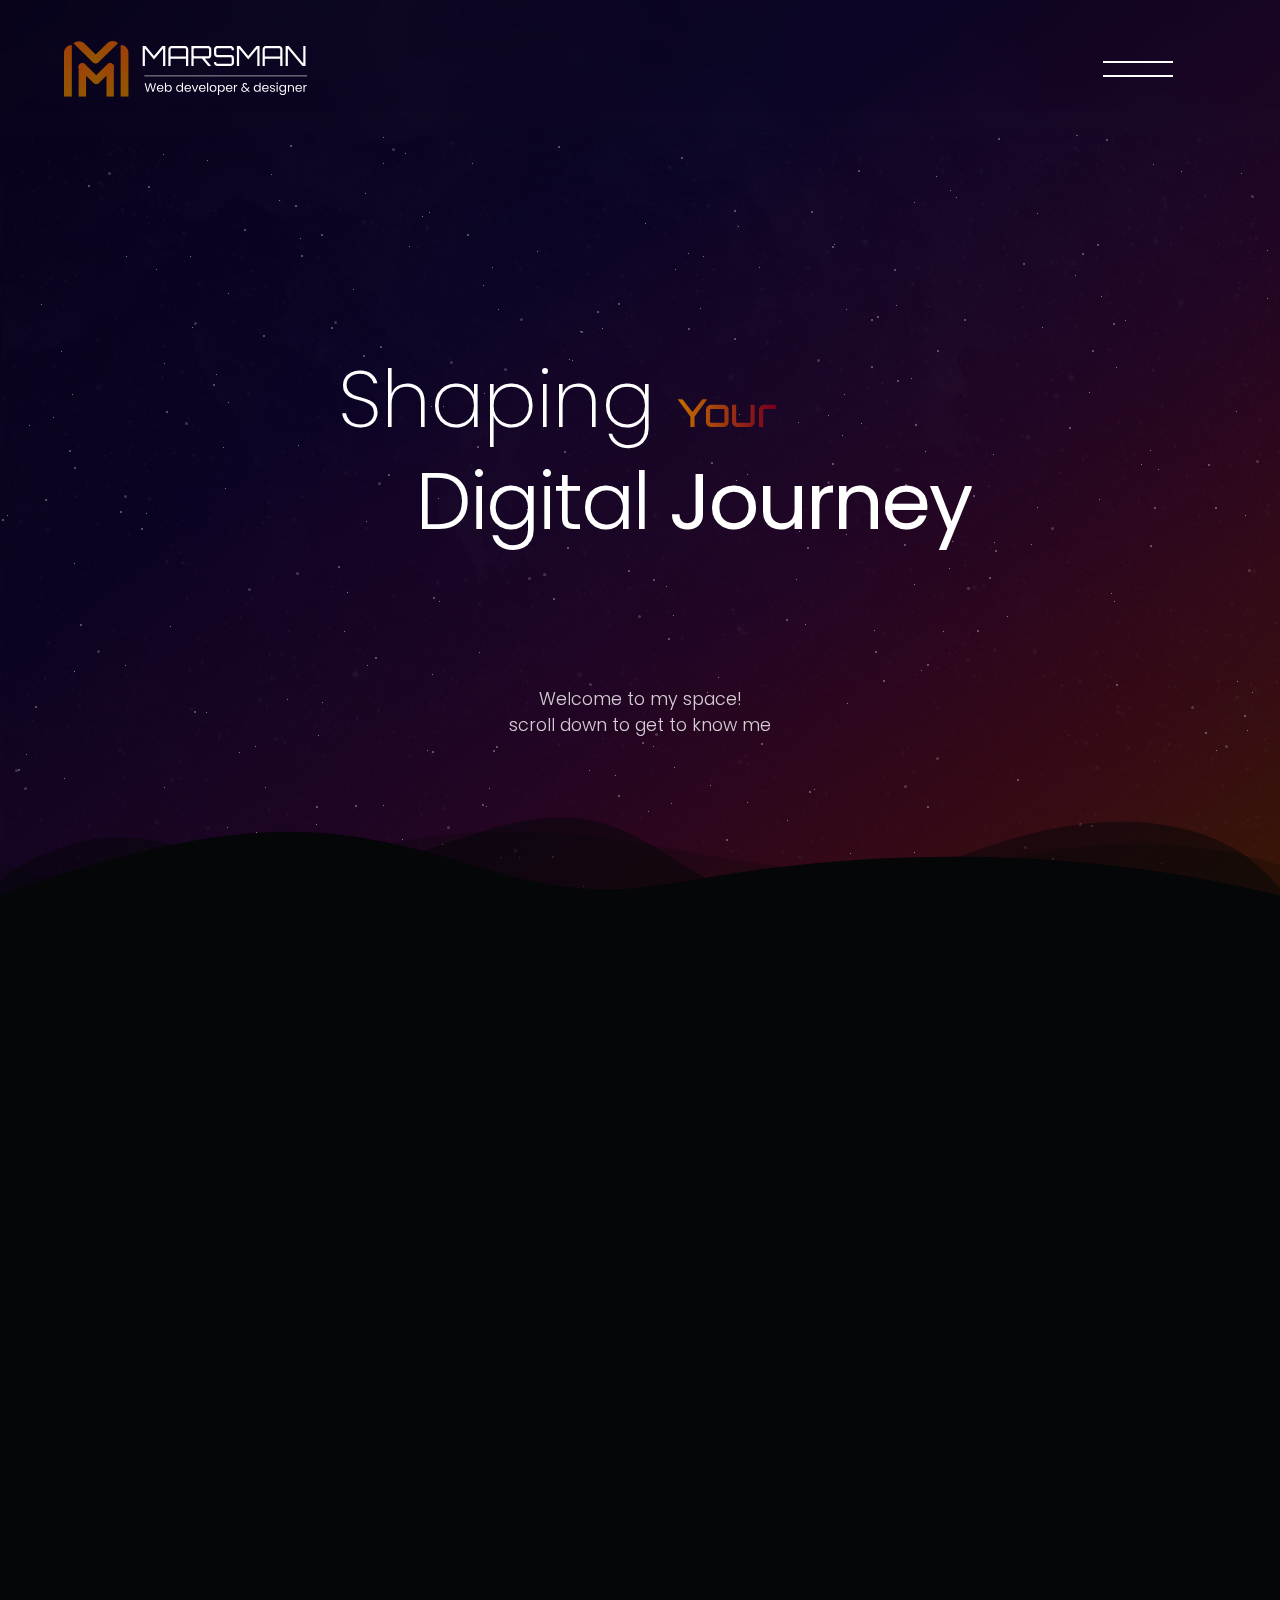
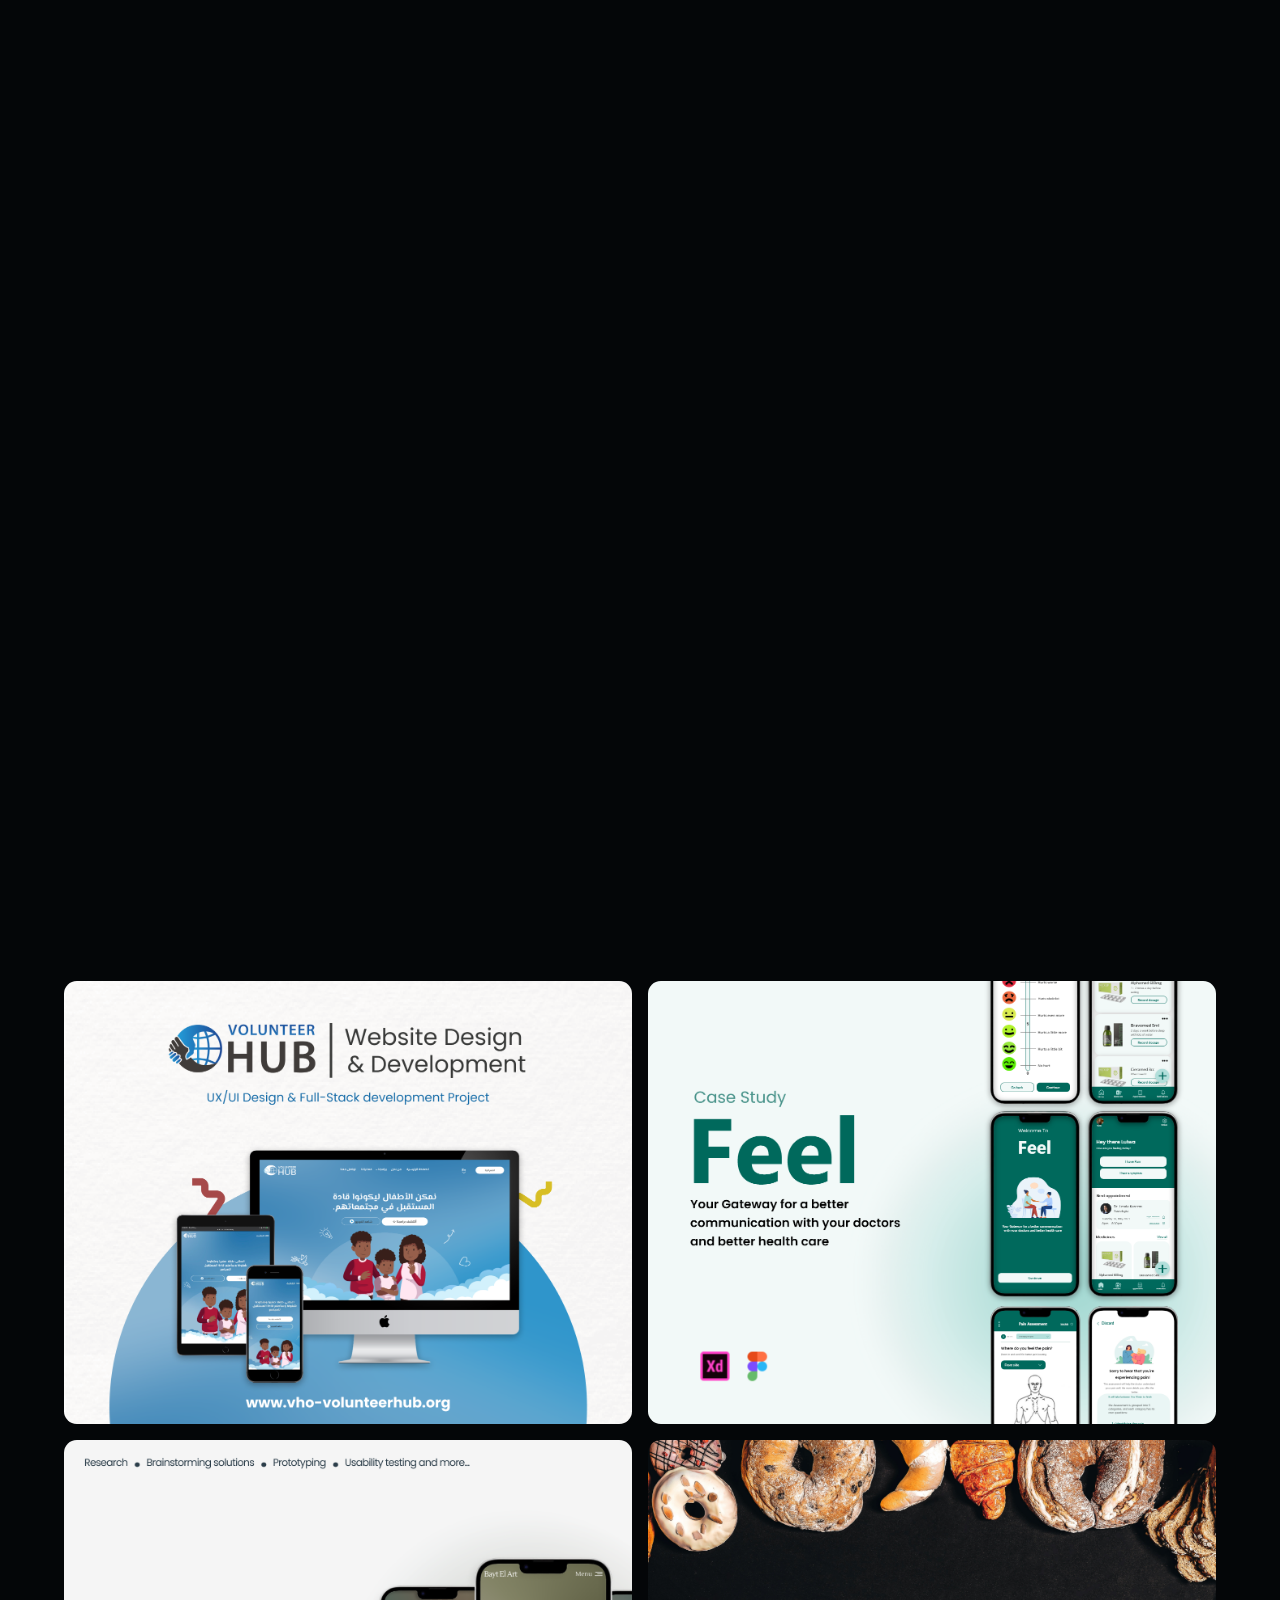
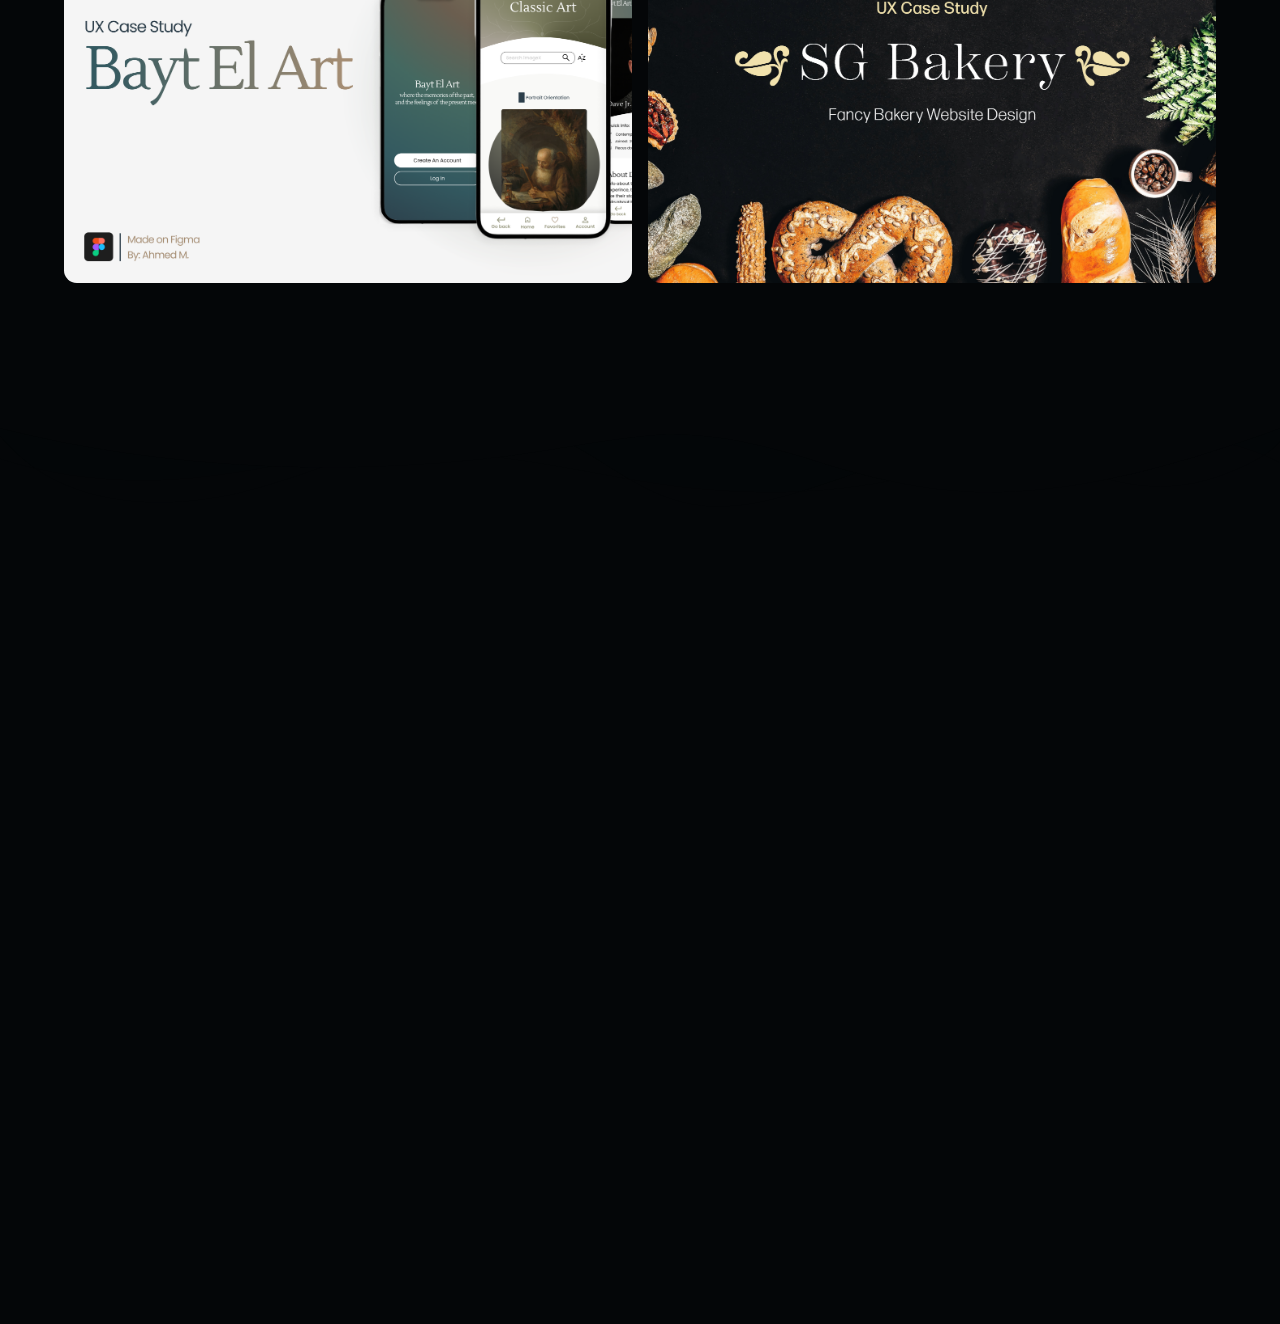
==== about.html @ f6a86998 "changing templates locations" ====
<!DOCTYPE html>
<html lang="en">

<head>
    <meta charset="UTF-8">
    <meta http-equiv="X-UA-Compatible" content="IE=edge">
    <meta name="viewport" content="width=device-width, initial-scale=1.0">
    <title>MARSMAN</title>
    <link rel="stylesheet" href="/statics/mutual.css">
    <link rel="stylesheet" href="/statics/about.css">
    <link rel="preconnect" href="https://fonts.googleapis.com">
    <link rel="preconnect" href="https://fonts.gstatic.com" crossorigin>
    <link
        href="https://fonts.googleapis.com/css2?family=Orbitron:wght@400;500;600;700;800&family=Poppins:wght@100;200;300;400;500;600;700&display=swap"
        rel="stylesheet">
    <link rel="preconnect" href="https://fonts.gstatic.com" crossorigin>
    <link href="https://fonts.googleapis.com/css2?family=Roboto:ital,wght@1,300;1,400&display=swap" rel="stylesheet">
    <link rel="apple-touch-icon" sizes="180x180" href="/statics/favcon/apple-touch-icon.png">
    <link rel="icon" type="image/png" sizes="192x192" href="/statics/favcon/android-chrome-192x192.png">
    <link rel="icon" type="image/png" sizes="512x512" href="/statics/favcon/android-chrome-512x512.png">
    <link rel="icon" type="image/png" sizes="32x32" href="/statics/favcon/favicon-32x32.png">
    <link rel="icon" type="image/png" sizes="16x16" href="/statics/favcon/favicon-16x16.png">
    <link rel="manifest" href="/statics/favcon/site.webmanifest">
</head>

<body>
    <header id="header" class="fader">
        <div id="nav-container" class="flex" style="flex-direction: row;">
            <a href="/" class="logo noSelect" aria-label="my logo with a redirection link to home page">
                <svg width="100%" height="100%" viewBox="0 0 2112 510" fill="none" xmlns="http://www.w3.org/2000/svg">
                    <g clip-path="url(#clip0_932_1490)">
                    <path d="M698 329.011H2112" stroke="white" stroke-width="5"/>
                    <path d="M683.44 243V70.2H710.08L781.84 155.64L853.6 70.2H880.24V243H860.8V92.28L781.84 186.12L702.88 92.28V243H683.44ZM906.576 243V99C906.576 93.72 907.856 88.92 910.416 84.6C912.976 80.12 916.416 76.6 920.736 74.04C925.216 71.48 930.096 70.2 935.376 70.2H1050.58C1055.86 70.2 1060.66 71.48 1064.98 74.04C1069.46 76.6 1072.98 80.12 1075.54 84.6C1078.1 88.92 1079.38 93.72 1079.38 99V243H1059.94V179.88H926.016V243H906.576ZM926.016 160.44H1059.94V99C1059.94 96.44 1058.98 94.28 1057.06 92.52C1055.3 90.6 1053.14 89.64 1050.58 89.64H935.376C932.816 89.64 930.576 90.6 928.656 92.52C926.896 94.28 926.016 96.44 926.016 99V160.44ZM1252.64 243L1196.24 175.8H1221.68L1278.32 242.76V243H1252.64ZM1106.72 243V70.44H1250.72C1256 70.44 1260.8 71.8 1265.12 74.52C1269.6 77.08 1273.12 80.52 1275.68 84.84C1278.24 89.16 1279.52 93.96 1279.52 99.24V149.88C1279.52 155.16 1278.24 159.96 1275.68 164.28C1273.12 168.6 1269.6 172.12 1265.12 174.84C1260.8 177.4 1256 178.68 1250.72 178.68H1126.16V243H1106.72ZM1135.52 159H1250.72C1253.28 159 1255.44 158.12 1257.2 156.36C1259.12 154.6 1260.08 152.44 1260.08 149.88V99.24C1260.08 96.68 1259.12 94.52 1257.2 92.76C1255.44 90.84 1253.28 89.88 1250.72 89.88H1135.52C1132.96 89.88 1130.72 90.84 1128.8 92.76C1127.04 94.52 1126.16 96.68 1126.16 99.24V149.88C1126.16 152.44 1127.04 154.6 1128.8 156.36C1130.72 158.12 1132.96 159 1135.52 159ZM1332.37 243C1327.09 243 1322.21 241.72 1317.73 239.16C1313.41 236.6 1309.97 233.16 1307.41 228.84C1304.85 224.36 1303.57 219.48 1303.57 214.2V207.48H1323.01V214.2C1323.01 216.76 1323.89 219 1325.65 220.92C1327.57 222.68 1329.81 223.56 1332.37 223.56H1447.57C1450.13 223.56 1452.29 222.68 1454.05 220.92C1455.97 219 1456.93 216.76 1456.93 214.2V175.56C1456.93 173 1455.97 170.84 1454.05 169.08C1452.29 167.32 1450.13 166.44 1447.57 166.44H1332.37C1327.09 166.44 1322.21 165.16 1317.73 162.6C1313.41 159.88 1309.97 156.36 1307.41 152.04C1304.85 147.72 1303.57 142.92 1303.57 137.64V99C1303.57 93.72 1304.85 88.92 1307.41 84.6C1309.97 80.12 1313.41 76.6 1317.73 74.04C1322.21 71.48 1327.09 70.2 1332.37 70.2H1447.57C1452.85 70.2 1457.65 71.48 1461.97 74.04C1466.45 76.6 1469.97 80.12 1472.53 84.6C1475.09 88.92 1476.37 93.72 1476.37 99V105.72H1456.93V99C1456.93 96.44 1455.97 94.28 1454.05 92.52C1452.29 90.6 1450.13 89.64 1447.57 89.64H1332.37C1329.81 89.64 1327.57 90.6 1325.65 92.52C1323.89 94.28 1323.01 96.44 1323.01 99V137.64C1323.01 140.2 1323.89 142.36 1325.65 144.12C1327.57 145.88 1329.81 146.76 1332.37 146.76H1447.57C1452.85 146.76 1457.65 148.12 1461.97 150.84C1466.45 153.4 1469.97 156.84 1472.53 161.16C1475.09 165.48 1476.37 170.28 1476.37 175.56V214.2C1476.37 219.48 1475.09 224.36 1472.53 228.84C1469.97 233.16 1466.45 236.6 1461.97 239.16C1457.65 241.72 1452.85 243 1447.57 243H1332.37ZM1502.11 243V70.2H1528.75L1600.51 155.64L1672.27 70.2H1698.91V243H1679.47V92.28L1600.51 186.12L1521.55 92.28V243H1502.11ZM1725.25 243V99C1725.25 93.72 1726.53 88.92 1729.09 84.6C1731.65 80.12 1735.09 76.6 1739.41 74.04C1743.89 71.48 1748.77 70.2 1754.05 70.2H1869.25C1874.53 70.2 1879.33 71.48 1883.65 74.04C1888.13 76.6 1891.65 80.12 1894.21 84.6C1896.77 88.92 1898.05 93.72 1898.05 99V243H1878.61V179.88H1744.69V243H1725.25ZM1744.69 160.44H1878.61V99C1878.61 96.44 1877.65 94.28 1875.73 92.52C1873.97 90.6 1871.81 89.64 1869.25 89.64H1754.05C1751.49 89.64 1749.25 90.6 1747.33 92.52C1745.57 94.28 1744.69 96.44 1744.69 99V160.44ZM1925.39 243V70.2H1952.03L2078.75 220.92V70.2H2098.19V243H2071.55L1944.83 92.28V243H1925.39Z" fill="white"/>
                    <path d="M82.1289 46.5962V46.5962C108.12 21.2141 150.261 21.2141 176.252 46.5962L298.905 166.373C311.9 179.064 311.9 199.64 298.905 212.331V212.331C285.909 225.022 264.839 225.022 251.843 212.331L82.1289 46.5962Z" fill="url(#paint0_linear_932_1490)"/>
                    <path d="M375.524 45.9583C401.516 20.5762 443.656 20.5762 469.648 45.9583V45.9583L302.248 209.433C289.252 222.124 268.182 222.124 255.187 209.433V209.433C242.191 196.742 242.191 176.166 255.187 163.475L375.524 45.9583Z" fill="url(#paint1_linear_932_1490)"/>
                    <path d="M127 251.5C127 233.551 141.551 219 159.5 219V219C177.449 219 192 233.551 192 251.5V510H127V251.5Z" fill="url(#paint2_linear_932_1490)"/>
                    <path d="M0 129C0 91.4446 30.4446 61 68 61V61V510H0V129Z" fill="url(#paint3_linear_932_1490)"/>
                    <path d="M492 61V61C529.555 61 560 91.4446 560 129V510H492V61Z" fill="url(#paint4_linear_932_1490)"/>
                    <rect width="65.7797" height="234.198" rx="32.8898" transform="matrix(0.715444 -0.69867 0.715444 0.69867 112.309 250.743)" fill="url(#paint5_linear_932_1490)"/>
                    <rect width="65.7797" height="228.077" rx="32.8898" transform="matrix(0.715444 0.69867 -0.715444 0.69867 400.707 204.785)" fill="url(#paint6_linear_932_1490)"/>
                    <path d="M369 251C369 233.327 383.327 219 401 219V219C418.673 219 433 233.327 433 251V510H369V251Z" fill="url(#paint7_linear_932_1490)"/>
                    <path d="M799.971 392.421L778.357 467H767.443L750.109 406.973L732.133 467L721.326 467.107L700.461 392.421H710.84L727.104 455.658L745.08 392.421H755.994L773.114 455.444L789.485 392.421H799.971ZM864.127 435.435C864.127 437.29 864.02 439.251 863.806 441.32H816.94C817.296 447.098 819.258 451.628 822.825 454.909C826.463 458.119 830.85 459.724 835.986 459.724C840.194 459.724 843.69 458.761 846.472 456.835C849.325 454.838 851.322 452.198 852.464 448.917H862.95C861.38 454.552 858.242 459.153 853.534 462.72C848.826 466.215 842.976 467.963 835.986 467.963C830.422 467.963 825.428 466.715 821.006 464.218C816.654 461.721 813.23 458.19 810.734 453.625C808.237 448.988 806.989 443.638 806.989 437.575C806.989 431.512 808.201 426.197 810.627 421.632C813.052 417.067 816.44 413.571 820.792 411.146C825.214 408.649 830.279 407.401 835.986 407.401C841.55 407.401 846.472 408.614 850.752 411.039C855.032 413.464 858.313 416.817 860.596 421.097C862.95 425.306 864.127 430.085 864.127 435.435ZM854.069 433.402C854.069 429.693 853.248 426.518 851.608 423.879C849.967 421.168 847.72 419.135 844.867 417.78C842.085 416.353 838.982 415.64 835.558 415.64C830.636 415.64 826.427 417.209 822.932 420.348C819.508 423.487 817.546 427.838 817.047 433.402H854.069ZM886.716 419.278C888.714 415.783 891.638 412.929 895.49 410.718C899.342 408.507 903.729 407.401 908.651 407.401C913.93 407.401 918.674 408.649 922.882 411.146C927.091 413.643 930.408 417.174 932.833 421.739C935.259 426.233 936.471 431.476 936.471 437.468C936.471 443.389 935.259 448.667 932.833 453.304C930.408 457.941 927.055 461.543 922.775 464.111C918.567 466.679 913.859 467.963 908.651 467.963C903.587 467.963 899.128 466.857 895.276 464.646C891.496 462.435 888.642 459.617 886.716 456.193V467H876.979V387.82H886.716V419.278ZM926.52 437.468C926.52 433.045 925.629 429.193 923.845 425.912C922.062 422.631 919.637 420.134 916.569 418.422C913.573 416.71 910.256 415.854 906.618 415.854C903.052 415.854 899.735 416.746 896.667 418.529C893.671 420.241 891.246 422.773 889.391 426.126C887.608 429.407 886.716 433.224 886.716 437.575C886.716 441.998 887.608 445.885 889.391 449.238C891.246 452.519 893.671 455.052 896.667 456.835C899.735 458.547 903.052 459.403 906.618 459.403C910.256 459.403 913.573 458.547 916.569 456.835C919.637 455.052 922.062 452.519 923.845 449.238C925.629 445.885 926.52 441.962 926.52 437.468ZM974.176 437.468C974.176 431.476 975.389 426.233 977.814 421.739C980.24 417.174 983.557 413.643 987.765 411.146C992.045 408.649 996.825 407.401 1002.1 407.401C1006.67 407.401 1010.91 408.471 1014.84 410.611C1018.76 412.68 1021.76 415.426 1023.82 418.85V387.82H1033.67V467H1023.82V455.979C1021.9 459.474 1019.04 462.363 1015.26 464.646C1011.48 466.857 1007.06 467.963 1002 467.963C996.789 467.963 992.045 466.679 987.765 464.111C983.557 461.543 980.24 457.941 977.814 453.304C975.389 448.667 974.176 443.389 974.176 437.468ZM1023.82 437.575C1023.82 433.152 1022.93 429.3 1021.15 426.019C1019.37 422.738 1016.94 420.241 1013.87 418.529C1010.88 416.746 1007.56 415.854 1003.92 415.854C1000.28 415.854 996.967 416.71 993.971 418.422C990.975 420.134 988.586 422.631 986.802 425.912C985.019 429.193 984.127 433.045 984.127 437.468C984.127 441.962 985.019 445.885 986.802 449.238C988.586 452.519 990.975 455.052 993.971 456.835C996.967 458.547 1000.28 459.403 1003.92 459.403C1007.56 459.403 1010.88 458.547 1013.87 456.835C1016.94 455.052 1019.37 452.519 1021.15 449.238C1022.93 445.885 1023.82 441.998 1023.82 437.575ZM1103.62 435.435C1103.62 437.29 1103.52 439.251 1103.3 441.32H1056.44C1056.79 447.098 1058.75 451.628 1062.32 454.909C1065.96 458.119 1070.35 459.724 1075.48 459.724C1079.69 459.724 1083.19 458.761 1085.97 456.835C1088.82 454.838 1090.82 452.198 1091.96 448.917H1102.45C1100.88 454.552 1097.74 459.153 1093.03 462.72C1088.32 466.215 1082.47 467.963 1075.48 467.963C1069.92 467.963 1064.92 466.715 1060.5 464.218C1056.15 461.721 1052.73 458.19 1050.23 453.625C1047.73 448.988 1046.48 443.638 1046.48 437.575C1046.48 431.512 1047.7 426.197 1050.12 421.632C1052.55 417.067 1055.94 413.571 1060.29 411.146C1064.71 408.649 1069.78 407.401 1075.48 407.401C1081.05 407.401 1085.97 408.614 1090.25 411.039C1094.53 413.464 1097.81 416.817 1100.09 421.097C1102.45 425.306 1103.62 430.085 1103.62 435.435ZM1093.56 433.402C1093.56 429.693 1092.74 426.518 1091.1 423.879C1089.46 421.168 1087.22 419.135 1084.36 417.78C1081.58 416.353 1078.48 415.64 1075.05 415.64C1070.13 415.64 1065.92 417.209 1062.43 420.348C1059 423.487 1057.04 427.838 1056.54 433.402H1093.56ZM1138.3 458.012L1156.49 408.364H1166.87L1143.87 467H1132.53L1109.52 408.364H1120.01L1138.3 458.012ZM1229.95 435.435C1229.95 437.29 1229.85 439.251 1229.63 441.32H1182.77C1183.12 447.098 1185.09 451.628 1188.65 454.909C1192.29 458.119 1196.68 459.724 1201.81 459.724C1206.02 459.724 1209.52 458.761 1212.3 456.835C1215.15 454.838 1217.15 452.198 1218.29 448.917H1228.78C1227.21 454.552 1224.07 459.153 1219.36 462.72C1214.65 466.215 1208.8 467.963 1201.81 467.963C1196.25 467.963 1191.26 466.715 1186.83 464.218C1182.48 461.721 1179.06 458.19 1176.56 453.625C1174.06 448.988 1172.82 443.638 1172.82 437.575C1172.82 431.512 1174.03 426.197 1176.45 421.632C1178.88 417.067 1182.27 413.571 1186.62 411.146C1191.04 408.649 1196.11 407.401 1201.81 407.401C1207.38 407.401 1212.3 408.614 1216.58 411.039C1220.86 413.464 1224.14 416.817 1226.42 421.097C1228.78 425.306 1229.95 430.085 1229.95 435.435ZM1219.9 433.402C1219.9 429.693 1219.08 426.518 1217.43 423.879C1215.79 421.168 1213.55 419.135 1210.69 417.78C1207.91 416.353 1204.81 415.64 1201.38 415.64C1196.46 415.64 1192.25 417.209 1188.76 420.348C1185.33 423.487 1183.37 427.838 1182.87 433.402H1219.9ZM1252.54 387.82V467H1242.81V387.82H1252.54ZM1294.71 467.963C1289.22 467.963 1284.23 466.715 1279.73 464.218C1275.31 461.721 1271.81 458.19 1269.25 453.625C1266.75 448.988 1265.5 443.638 1265.5 437.575C1265.5 431.583 1266.78 426.304 1269.35 421.739C1271.99 417.102 1275.56 413.571 1280.05 411.146C1284.55 408.649 1289.58 407.401 1295.14 407.401C1300.7 407.401 1305.73 408.649 1310.23 411.146C1314.72 413.571 1318.25 417.067 1320.82 421.632C1323.46 426.197 1324.78 431.512 1324.78 437.575C1324.78 443.638 1323.42 448.988 1320.71 453.625C1318.07 458.19 1314.47 461.721 1309.91 464.218C1305.34 466.715 1300.28 467.963 1294.71 467.963ZM1294.71 459.403C1298.21 459.403 1301.49 458.583 1304.56 456.942C1307.62 455.301 1310.08 452.84 1311.94 449.559C1313.86 446.278 1314.83 442.283 1314.83 437.575C1314.83 432.867 1313.9 428.872 1312.05 425.591C1310.19 422.31 1307.77 419.884 1304.77 418.315C1301.77 416.674 1298.53 415.854 1295.03 415.854C1291.47 415.854 1288.18 416.674 1285.19 418.315C1282.26 419.884 1279.91 422.31 1278.13 425.591C1276.34 428.872 1275.45 432.867 1275.45 437.575C1275.45 442.354 1276.31 446.385 1278.02 449.666C1279.8 452.947 1282.16 455.408 1285.08 457.049C1288.01 458.618 1291.22 459.403 1294.71 459.403ZM1347.32 419.171C1349.24 415.818 1352.1 413.036 1355.88 410.825C1359.73 408.542 1364.19 407.401 1369.25 407.401C1374.46 407.401 1379.17 408.649 1383.38 411.146C1387.66 413.643 1391.01 417.174 1393.43 421.739C1395.86 426.233 1397.07 431.476 1397.07 437.468C1397.07 443.389 1395.86 448.667 1393.43 453.304C1391.01 457.941 1387.66 461.543 1383.38 464.111C1379.17 466.679 1374.46 467.963 1369.25 467.963C1364.26 467.963 1359.84 466.857 1355.98 464.646C1352.2 462.363 1349.32 459.546 1347.32 456.193V494.82H1337.58V408.364H1347.32V419.171ZM1387.12 437.468C1387.12 433.045 1386.23 429.193 1384.45 425.912C1382.66 422.631 1380.24 420.134 1377.17 418.422C1374.17 416.71 1370.86 415.854 1367.22 415.854C1363.65 415.854 1360.34 416.746 1357.27 418.529C1354.27 420.241 1351.85 422.773 1349.99 426.126C1348.21 429.407 1347.32 433.224 1347.32 437.575C1347.32 441.998 1348.21 445.885 1349.99 449.238C1351.85 452.519 1354.27 455.052 1357.27 456.835C1360.34 458.547 1363.65 459.403 1367.22 459.403C1370.86 459.403 1374.17 458.547 1377.17 456.835C1380.24 455.052 1382.66 452.519 1384.45 449.238C1386.23 445.885 1387.12 441.962 1387.12 437.468ZM1463.39 435.435C1463.39 437.29 1463.28 439.251 1463.07 441.32H1416.2C1416.56 447.098 1418.52 451.628 1422.09 454.909C1425.73 458.119 1430.11 459.724 1435.25 459.724C1439.46 459.724 1442.95 458.761 1445.73 456.835C1448.59 454.838 1450.59 452.198 1451.73 448.917H1462.21C1460.64 454.552 1457.5 459.153 1452.8 462.72C1448.09 466.215 1442.24 467.963 1435.25 467.963C1429.68 467.963 1424.69 466.715 1420.27 464.218C1415.92 461.721 1412.49 458.19 1410 453.625C1407.5 448.988 1406.25 443.638 1406.25 437.575C1406.25 431.512 1407.46 426.197 1409.89 421.632C1412.31 417.067 1415.7 413.571 1420.05 411.146C1424.48 408.649 1429.54 407.401 1435.25 407.401C1440.81 407.401 1445.73 408.614 1450.01 411.039C1454.29 413.464 1457.58 416.817 1459.86 421.097C1462.21 425.306 1463.39 430.085 1463.39 435.435ZM1453.33 433.402C1453.33 429.693 1452.51 426.518 1450.87 423.879C1449.23 421.168 1446.98 419.135 1444.13 417.78C1441.35 416.353 1438.24 415.64 1434.82 415.64C1429.9 415.64 1425.69 417.209 1422.19 420.348C1418.77 423.487 1416.81 427.838 1416.31 433.402H1453.33ZM1485.98 417.887C1487.69 414.534 1490.12 411.931 1493.25 410.076C1496.46 408.221 1500.35 407.294 1504.92 407.294V417.352H1502.35C1491.44 417.352 1485.98 423.273 1485.98 435.114V467H1476.24V408.364H1485.98V417.887ZM1601.93 467L1592.19 457.156C1588.55 460.937 1584.67 463.754 1580.53 465.609C1576.39 467.392 1571.72 468.284 1566.51 468.284C1561.38 468.284 1556.81 467.357 1552.82 465.502C1548.89 463.647 1545.83 461.008 1543.61 457.584C1541.47 454.16 1540.4 450.165 1540.4 445.6C1540.4 440.393 1541.87 435.827 1544.79 431.904C1547.79 427.909 1552.17 424.771 1557.95 422.488C1555.67 419.777 1554.03 417.281 1553.03 414.998C1552.03 412.715 1551.53 410.219 1551.53 407.508C1551.53 404.369 1552.32 401.552 1553.89 399.055C1555.53 396.487 1557.85 394.49 1560.84 393.063C1563.84 391.636 1567.3 390.923 1571.22 390.923C1575.07 390.923 1578.42 391.672 1581.28 393.17C1584.13 394.668 1586.27 396.772 1587.7 399.483C1589.12 402.122 1589.77 405.083 1589.62 408.364H1579.89C1579.96 405.439 1579.14 403.157 1577.43 401.516C1575.71 399.804 1573.5 398.948 1570.79 398.948C1567.94 398.948 1565.62 399.768 1563.84 401.409C1562.13 402.978 1561.27 405.011 1561.27 407.508C1561.27 409.648 1561.84 411.717 1562.98 413.714C1564.19 415.711 1566.19 418.172 1568.97 421.097L1591.23 443.46L1593.16 440.464L1600.43 428.266H1610.92L1602.14 443.46C1600.93 445.6 1599.5 447.847 1597.86 450.201L1614.66 467H1601.93ZM1566.51 459.938C1570.36 459.938 1573.82 459.189 1576.89 457.691C1580.03 456.193 1582.99 453.875 1585.77 450.736L1563.84 428.694C1554.71 432.189 1550.14 437.718 1550.14 445.279C1550.14 449.488 1551.64 452.983 1554.64 455.765C1557.7 458.547 1561.66 459.938 1566.51 459.938ZM1648.67 437.468C1648.67 431.476 1649.89 426.233 1652.31 421.739C1654.74 417.174 1658.05 413.643 1662.26 411.146C1666.54 408.649 1671.32 407.401 1676.6 407.401C1681.17 407.401 1685.41 408.471 1689.33 410.611C1693.26 412.68 1696.25 415.426 1698.32 418.85V387.82H1708.17V467H1698.32V455.979C1696.4 459.474 1693.54 462.363 1689.76 464.646C1685.98 466.857 1681.56 467.963 1676.49 467.963C1671.29 467.963 1666.54 466.679 1662.26 464.111C1658.05 461.543 1654.74 457.941 1652.31 453.304C1649.89 448.667 1648.67 443.389 1648.67 437.468ZM1698.32 437.575C1698.32 433.152 1697.43 429.3 1695.65 426.019C1693.86 422.738 1691.44 420.241 1688.37 418.529C1685.37 416.746 1682.06 415.854 1678.42 415.854C1674.78 415.854 1671.46 416.71 1668.47 418.422C1665.47 420.134 1663.08 422.631 1661.3 425.912C1659.52 429.193 1658.62 433.045 1658.62 437.468C1658.62 441.962 1659.52 445.885 1661.3 449.238C1663.08 452.519 1665.47 455.052 1668.47 456.835C1671.46 458.547 1674.78 459.403 1678.42 459.403C1682.06 459.403 1685.37 458.547 1688.37 456.835C1691.44 455.052 1693.86 452.519 1695.65 449.238C1697.43 445.885 1698.32 441.998 1698.32 437.575ZM1778.12 435.435C1778.12 437.29 1778.01 439.251 1777.8 441.32H1730.93C1731.29 447.098 1733.25 451.628 1736.82 454.909C1740.46 458.119 1744.84 459.724 1749.98 459.724C1754.19 459.724 1757.68 458.761 1760.46 456.835C1763.32 454.838 1765.32 452.198 1766.46 448.917H1776.94C1775.37 454.552 1772.23 459.153 1767.53 462.72C1762.82 466.215 1756.97 467.963 1749.98 467.963C1744.41 467.963 1739.42 466.715 1735 464.218C1730.65 461.721 1727.22 458.19 1724.73 453.625C1722.23 448.988 1720.98 443.638 1720.98 437.575C1720.98 431.512 1722.19 426.197 1724.62 421.632C1727.05 417.067 1730.43 413.571 1734.78 411.146C1739.21 408.649 1744.27 407.401 1749.98 407.401C1755.54 407.401 1760.46 408.614 1764.74 411.039C1769.02 413.464 1772.31 416.817 1774.59 421.097C1776.94 425.306 1778.12 430.085 1778.12 435.435ZM1768.06 433.402C1768.06 429.693 1767.24 426.518 1765.6 423.879C1763.96 421.168 1761.71 419.135 1758.86 417.78C1756.08 416.353 1752.97 415.64 1749.55 415.64C1744.63 415.64 1740.42 417.209 1736.92 420.348C1733.5 423.487 1731.54 427.838 1731.04 433.402H1768.06ZM1811.73 467.963C1807.24 467.963 1803.21 467.214 1799.64 465.716C1796.07 464.147 1793.26 462.007 1791.19 459.296C1789.12 456.514 1787.98 453.34 1787.76 449.773H1797.82C1798.11 452.698 1799.46 455.087 1801.89 456.942C1804.38 458.797 1807.63 459.724 1811.62 459.724C1815.33 459.724 1818.26 458.904 1820.4 457.263C1822.54 455.622 1823.61 453.554 1823.61 451.057C1823.61 448.489 1822.47 446.599 1820.18 445.386C1817.9 444.102 1814.37 442.854 1809.59 441.641C1805.24 440.5 1801.67 439.358 1798.89 438.217C1796.18 437.004 1793.83 435.257 1791.83 432.974C1789.9 430.62 1788.94 427.553 1788.94 423.772C1788.94 420.776 1789.83 418.03 1791.61 415.533C1793.4 413.036 1795.93 411.075 1799.21 409.648C1802.49 408.15 1806.24 407.401 1810.45 407.401C1816.94 407.401 1822.18 409.042 1826.18 412.323C1830.17 415.604 1832.31 420.098 1832.6 425.805H1822.86C1822.64 422.738 1821.4 420.277 1819.11 418.422C1816.9 416.567 1813.91 415.64 1810.13 415.64C1806.63 415.64 1803.85 416.389 1801.78 417.887C1799.71 419.385 1798.68 421.347 1798.68 423.772C1798.68 425.698 1799.28 427.303 1800.5 428.587C1801.78 429.8 1803.35 430.798 1805.2 431.583C1807.13 432.296 1809.77 433.117 1813.12 434.044C1817.33 435.185 1820.75 436.327 1823.39 437.468C1826.03 438.538 1828.28 440.179 1830.13 442.39C1832.06 444.601 1833.06 447.49 1833.13 451.057C1833.13 454.267 1832.24 457.156 1830.46 459.724C1828.67 462.292 1826.14 464.325 1822.86 465.823C1819.65 467.25 1815.94 467.963 1811.73 467.963ZM1851.9 398.841C1850.05 398.841 1848.48 398.199 1847.2 396.915C1845.91 395.631 1845.27 394.062 1845.27 392.207C1845.27 390.352 1845.91 388.783 1847.2 387.499C1848.48 386.215 1850.05 385.573 1851.9 385.573C1853.69 385.573 1855.19 386.215 1856.4 387.499C1857.68 388.783 1858.32 390.352 1858.32 392.207C1858.32 394.062 1857.68 395.631 1856.4 396.915C1855.19 398.199 1853.69 398.841 1851.9 398.841ZM1856.61 408.364V467H1846.88V408.364H1856.61ZM1897.39 407.401C1902.45 407.401 1906.88 408.507 1910.66 410.718C1914.51 412.929 1917.36 415.711 1919.22 419.064V408.364H1929.06V468.284C1929.06 473.634 1927.92 478.378 1925.64 482.515C1923.36 486.724 1920.07 490.005 1915.79 492.359C1911.59 494.713 1906.66 495.89 1901.03 495.89C1893.32 495.89 1886.9 494.071 1881.77 490.433C1876.63 486.795 1873.6 481.837 1872.67 475.56H1882.3C1883.37 479.127 1885.58 481.98 1888.94 484.12C1892.29 486.331 1896.32 487.437 1901.03 487.437C1906.38 487.437 1910.73 485.761 1914.08 482.408C1917.51 479.055 1919.22 474.347 1919.22 468.284V455.979C1917.29 459.403 1914.44 462.256 1910.66 464.539C1906.88 466.822 1902.45 467.963 1897.39 467.963C1892.18 467.963 1887.44 466.679 1883.16 464.111C1878.95 461.543 1875.63 457.941 1873.21 453.304C1870.78 448.667 1869.57 443.389 1869.57 437.468C1869.57 431.476 1870.78 426.233 1873.21 421.739C1875.63 417.174 1878.95 413.643 1883.16 411.146C1887.44 408.649 1892.18 407.401 1897.39 407.401ZM1919.22 437.575C1919.22 433.152 1918.33 429.3 1916.54 426.019C1914.76 422.738 1912.33 420.241 1909.27 418.529C1906.27 416.746 1902.95 415.854 1899.32 415.854C1895.68 415.854 1892.36 416.71 1889.36 418.422C1886.37 420.134 1883.98 422.631 1882.2 425.912C1880.41 429.193 1879.52 433.045 1879.52 437.468C1879.52 441.962 1880.41 445.885 1882.2 449.238C1883.98 452.519 1886.37 455.052 1889.36 456.835C1892.36 458.547 1895.68 459.403 1899.32 459.403C1902.95 459.403 1906.27 458.547 1909.27 456.835C1912.33 455.052 1914.76 452.519 1916.54 449.238C1918.33 445.885 1919.22 441.998 1919.22 437.575ZM1974.09 407.294C1981.22 407.294 1987 409.47 1991.42 413.821C1995.84 418.101 1998.05 424.307 1998.05 432.439V467H1988.42V433.83C1988.42 427.981 1986.96 423.522 1984.04 420.455C1981.11 417.316 1977.12 415.747 1972.05 415.747C1966.92 415.747 1962.81 417.352 1959.75 420.562C1956.75 423.772 1955.25 428.444 1955.25 434.579V467H1945.52V408.364H1955.25V416.71C1957.18 413.714 1959.78 411.396 1963.06 409.755C1966.42 408.114 1970.09 407.294 1974.09 407.294ZM2067.46 435.435C2067.46 437.29 2067.35 439.251 2067.14 441.32H2020.27C2020.63 447.098 2022.59 451.628 2026.16 454.909C2029.79 458.119 2034.18 459.724 2039.32 459.724C2043.53 459.724 2047.02 458.761 2049.8 456.835C2052.66 454.838 2054.65 452.198 2055.8 448.917H2066.28C2064.71 454.552 2061.57 459.153 2056.87 462.72C2052.16 466.215 2046.31 467.963 2039.32 467.963C2033.75 467.963 2028.76 466.715 2024.34 464.218C2019.99 461.721 2016.56 458.19 2014.07 453.625C2011.57 448.988 2010.32 443.638 2010.32 437.575C2010.32 431.512 2011.53 426.197 2013.96 421.632C2016.38 417.067 2019.77 413.571 2024.12 411.146C2028.55 408.649 2033.61 407.401 2039.32 407.401C2044.88 407.401 2049.8 408.614 2054.08 411.039C2058.36 413.464 2061.65 416.817 2063.93 421.097C2066.28 425.306 2067.46 430.085 2067.46 435.435ZM2057.4 433.402C2057.4 429.693 2056.58 426.518 2054.94 423.879C2053.3 421.168 2051.05 419.135 2048.2 417.78C2045.42 416.353 2042.31 415.64 2038.89 415.64C2033.97 415.64 2029.76 417.209 2026.26 420.348C2022.84 423.487 2020.88 427.838 2020.38 433.402H2057.4ZM2090.05 417.887C2091.76 414.534 2094.19 411.931 2097.32 410.076C2100.53 408.221 2104.42 407.294 2108.99 407.294V417.352H2106.42C2095.51 417.352 2090.05 423.273 2090.05 435.114V467H2080.31V408.364H2090.05V417.887Z" fill="white"/>
                    </g>
                    <defs>
                    <linearGradient id="paint0_linear_932_1490" x1="105.66" y1="23.617" x2="294.321" y2="216.807" gradientUnits="userSpaceOnUse">
                    <stop stop-color="#9F4009"/>
                    <stop offset="1" stop-color="#925700"/>
                    </linearGradient>
                    <linearGradient id="paint1_linear_932_1490" x1="446.117" y1="22.9792" x2="259.715" y2="213.856" gradientUnits="userSpaceOnUse">
                    <stop stop-color="#9F4009"/>
                    <stop offset="1" stop-color="#925700"/>
                    </linearGradient>
                    <linearGradient id="paint2_linear_932_1490" x1="159.5" y1="219" x2="159.5" y2="510" gradientUnits="userSpaceOnUse">
                    <stop stop-color="#9F4009"/>
                    <stop offset="1" stop-color="#925700"/>
                    </linearGradient>
                    <linearGradient id="paint3_linear_932_1490" x1="34" y1="61" x2="34" y2="510" gradientUnits="userSpaceOnUse">
                    <stop stop-color="#9F4009"/>
                    <stop offset="1" stop-color="#925700"/>
                    </linearGradient>
                    <linearGradient id="paint4_linear_932_1490" x1="526" y1="61" x2="526" y2="510" gradientUnits="userSpaceOnUse">
                    <stop stop-color="#9F4009"/>
                    <stop offset="1" stop-color="#925700"/>
                    </linearGradient>
                    <linearGradient id="paint5_linear_932_1490" x1="32.8898" y1="0" x2="32.8898" y2="234.198" gradientUnits="userSpaceOnUse">
                    <stop stop-color="#9F4009"/>
                    <stop offset="1" stop-color="#925700"/>
                    </linearGradient>
                    <linearGradient id="paint6_linear_932_1490" x1="32.8898" y1="0" x2="32.8898" y2="228.077" gradientUnits="userSpaceOnUse">
                    <stop stop-color="#9F4009"/>
                    <stop offset="1" stop-color="#925700"/>
                    </linearGradient>
                    <linearGradient id="paint7_linear_932_1490" x1="401" y1="219" x2="401" y2="510" gradientUnits="userSpaceOnUse">
                    <stop stop-color="#9F4009"/>
                    <stop offset="1" stop-color="#925700"/>
                    </linearGradient>
                    <clipPath id="clip0_932_1490">
                    <rect width="2112" height="510" fill="white"/>
                    </clipPath>
                    </defs>
                    </svg>    
            </a>
            <button class="menu-button noSelect" id="menu-btn" aria-label="Navigation menu button">
                <span class="bar" id="bar1"></span>
                <span class="bar" id="bar3"></span>
            </button>
            <nav class="menu-container" id="menu">
                <ul class="menu-side1 flex-align-left">
                    <li class="menu-item"><a href="/" class="menu-links" aria-label="Home Page"><span data-menu-after="H">H</span><span data-menu-after="o">o</span><span data-menu-after="m">m</span><span data-menu-after="e">e</span></a></li>
                    <li class="menu-item"><a href="/about"  class="menu-links" aria-label="About page"><span data-menu-after="A">A</span><span data-menu-after="b">b</span><span data-menu-after="o">o</span><span data-menu-after="u">u</span><span data-menu-after="t">t</span></a></li>
                    <li class="menu-item">
                        <button id="service-btn" aria-label="button for a drop-down list of services i offer">
                            <span>What I do</span>
                            <svg width="100%" height="100%" viewBox="0 0 180 107" fill="none" xmlns="http://www.w3.org/2000/svg">
                                <path d="M7 7L88.0389 98.5712C89.6444 100.385 92.4813 100.367 94.0635 98.5326L173 7" stroke="white" stroke-width="14" stroke-linecap="round"/>
                            </svg>
                        </button>
                        <div id="services-cont">
                            <ul class="services-list">
                                <li>
                                    <a href="/website-creation" class="menu-links" aria-label="website creation service"><span data-menu-after="W">W</span><span data-menu-after="e">e</span><span data-menu-after="b">b</span><span data-menu-after="s">s</span><span data-menu-after="i">i</span><span data-menu-after="t">t</span><span data-menu-after="e">e</span> <span data-menu-after="C">C</span><span data-menu-after="r">r</span><span data-menu-after="e">e</span><span data-menu-after="a">a</span><span data-menu-after="t">t</span><span data-menu-after="i">i</span><span data-menu-after="o">o</span><span data-menu-after="n">n</span></a>
                                </li>
                                <li>
                                    <a href="/web-development" class="menu-links" aria-label="web development service"><span data-menu-after="W">W</span><span data-menu-after="e">e</span><span data-menu-after="b">b</span><span data-menu-after="D">D</span><span data-menu-after="e">e</span><span data-menu-after="v">v</span><span data-menu-after="e">e</span><span data-menu-after="l">l</span><span data-menu-after="o">o</span><span data-menu-after="p">p</span><span data-menu-after="m">m</span><span data-menu-after="e">e</span><span data-menu-after="n">n</span><span data-menu-after="t">t</span></a>
                                </li>    
                                <li>
                                    <a href="#" class="menu-links"><span data-menu-after="P">P</span><span data-menu-after="r">r</span><span data-menu-after="o">o</span><span data-menu-after="d">d</span><span data-menu-after="u">u</span><span data-menu-after="c">c</span><span data-menu-after="t">t</span> <span data-menu-after="D">D</span><span data-menu-after="e">e</span><span data-menu-after="s">s</span><span data-menu-after="i">i</span><span data-menu-after="g">g</span><span data-menu-after="n">n</span></a>
                                </li>
                            </ul>
                        </div>
                    </li>
                    <li class="menu-item">
                        <a href="#"><span data-menu-after="What ">What </span> <span data-menu-after=" I "> I </span> <span data-menu-after=" did"> did</span></a>
                    </li>
                    <li class="menu-item"><a href="/contact" class="menu-links" aria-label="Contact page"><span data-menu-after="C">C</span><span data-menu-after="o">o</span><span data-menu-after="n">n</span><span data-menu-after="t">t</span><span data-menu-after="a">a</span><span data-menu-after="c">c</span><span data-menu-after="t">t</span></a></li>
                </ul>
                <div class="menu-side2">
                    <p>Ya <span class="gradiant-font">Hala!</span></p>
                </div>
                <div class="menu-footer ">
                    <a href="https://twitter.com/ThatMartianDev" target="_blank" class="menu-socials" aria-label="Twitter account">
                        <span class="socials-magnetic-cont magnetic">
                            <span>
                                <svg xmlns="http://www.w3.org/2000/svg" xmlns:xlink="http://www.w3.org/1999/xlink" viewBox="0 0 30 30" width="30px" height="30px">
                                    <g id="surface69330637">
                                    <path style=" stroke:none;fill-rule:nonzero;fill:rgb(92.54902%,94.117647%,94.509804%);fill-opacity:1;" d="M 28 6.9375 C 27.042969 7.363281 26.015625 7.648438 24.9375 7.777344 C 26.039062 7.117188 26.882812 6.070312 27.28125 4.824219 C 26.25 5.4375 25.109375 5.882812 23.894531 6.121094 C 22.921875 5.085938 21.535156 4.4375 20 4.4375 C 17.054688 4.4375 14.664062 6.824219 14.664062 9.769531 C 14.664062 10.1875 14.714844 10.597656 14.804688 10.984375 C 10.371094 10.761719 6.441406 8.640625 3.808594 5.410156 C 3.351562 6.199219 3.089844 7.113281 3.089844 8.09375 C 3.089844 9.945312 4.027344 11.578125 5.460938 12.53125 C 4.585938 12.503906 3.761719 12.265625 3.042969 11.867188 C 3.042969 11.890625 3.042969 11.910156 3.042969 11.933594 C 3.042969 14.519531 4.882812 16.675781 7.324219 17.164062 C 6.875 17.285156 6.402344 17.351562 5.917969 17.351562 C 5.574219 17.351562 5.238281 17.316406 4.914062 17.253906 C 5.59375 19.375 7.5625 20.917969 9.898438 20.960938 C 8.070312 22.390625 5.773438 23.242188 3.273438 23.242188 C 2.84375 23.242188 2.417969 23.21875 2 23.167969 C 4.359375 24.683594 7.164062 25.566406 10.175781 25.566406 C 19.988281 25.566406 25.351562 17.4375 25.351562 10.386719 C 25.351562 10.15625 25.347656 9.925781 25.335938 9.699219 C 26.378906 8.945312 27.285156 8.007812 28 6.9375 Z M 28 6.9375 "/>
                                    </g>
                                </svg>
                            </span>
                        </span>
                    </a>
                    <a href="https://www.linkedin.com/in/ThatMartianDev" target="_blank" class="menu-socials" aria-label="Linkedin account">
                        <span class="socials-magnetic-cont magnetic">
                            <span>
                                in
                            </span>
                        </span>
                    </a>
                    <a href="https://github.com/ThatMartianDev" target="_blank" class="menu-socials" aria-label="GitHub account">
                        <span class="socials-magnetic-cont magnetic">
                            <span>
                                <svg xmlns="http://www.w3.org/2000/svg" xmlns:xlink="http://www.w3.org/1999/xlink" viewBox="0 0 30 30" width="30px" height="30px">
                                    <g id="surface69433073">
                                    <path style=" stroke:none;fill-rule:nonzero;fill:rgb(100%,100%,100%);fill-opacity:1;" d="M 15 3 C 8.371094 3 3 8.371094 3 15 C 3 20.621094 6.871094 25.328125 12.09375 26.628906 C 12.035156 26.46875 12 26.28125 12 26.046875 L 12 23.996094 C 11.511719 23.996094 10.695312 23.996094 10.492188 23.996094 C 9.671875 23.996094 8.941406 23.644531 8.585938 22.988281 C 8.195312 22.257812 8.125 21.144531 7.152344 20.460938 C 6.863281 20.234375 7.082031 19.976562 7.414062 20.011719 C 8.03125 20.183594 8.539062 20.605469 9.019531 21.230469 C 9.5 21.859375 9.722656 22 10.617188 22 C 11.050781 22 11.699219 21.976562 12.308594 21.878906 C 12.636719 21.046875 13.203125 20.28125 13.894531 19.917969 C 9.898438 19.507812 7.992188 17.519531 7.992188 14.820312 C 7.992188 13.65625 8.488281 12.535156 9.328125 11.585938 C 9.054688 10.648438 8.707031 8.730469 9.433594 8 C 11.234375 8 12.320312 9.164062 12.582031 9.480469 C 13.476562 9.175781 14.460938 9 15.496094 9 C 16.53125 9 17.519531 9.175781 18.417969 9.484375 C 18.675781 9.171875 19.761719 8 21.566406 8 C 22.296875 8.730469 21.945312 10.65625 21.667969 11.59375 C 22.503906 12.539062 22.996094 13.660156 22.996094 14.820312 C 22.996094 17.515625 21.089844 19.503906 17.101562 19.917969 C 18.199219 20.488281 19 22.101562 19 23.3125 L 19 26.046875 C 19 26.152344 18.976562 26.226562 18.964844 26.316406 C 23.640625 24.675781 27 20.234375 27 15 C 27 8.371094 21.628906 3 15 3 Z M 15 3 "/>
                                    </g>
                                </svg>
                            </span>
                        </span>
                    </a>
                </div>
            </nav>
        </div>
    </header>
    <main id="main-container">
            <section id="home">
                <article class="container">
                    <section class="col1 fader">
                        <div class="chars-group">
                            <p class="chars-first fader">Shaping <span class="gradiant-font">your</span></p>
                        </div>
                        <div class="chars-group">
                            <p class="chars-second fader"><span>Digital</span> <span>Journey</span></p>
                        </div>
                        <figure class="svg1 fader">
                            <svg width="100%" height="100%" viewBox="0 0 1519 539" fill="none"
                                xmlns="http://www.w3.org/2000/svg">
                                <path
                                    d="M18 317.102L121.763 490.585C131.907 507.546 156.237 508.219 167.304 491.845L259.96 354.759C271.433 337.785 296.889 339.272 306.308 357.467L372.767 485.854C382.278 504.226 408.069 505.516 419.365 488.184L508.878 350.844C519.365 334.753 542.827 334.449 553.728 350.263L654.527 496.496C664.919 511.571 686.984 512.151 698.153 497.642L814.528 346.46C825.697 331.951 847.763 332.53 858.154 347.606L959.407 494.496C970.186 510.134 993.314 510.049 1003.98 494.333L1102.5 349.147C1113.05 333.602 1135.85 333.314 1146.79 348.588L1274.56 527"
                                    stroke="url(#paint0_linear_621_692)" stroke-width="40" />
                                <path
                                    d="M245.441 11L349.204 184.483C359.349 201.444 383.679 202.117 394.746 185.744L487.402 48.6575C498.874 31.6834 524.331 33.1704 533.749 51.3649L600.209 179.752C609.719 198.124 635.511 199.414 646.807 182.083L736.319 44.7423C746.807 28.6509 770.268 28.347 781.169 44.1614L881.969 190.394C892.36 205.47 914.426 206.049 925.594 191.54L1041.97 40.3581C1053.14 25.849 1075.2 26.4286 1085.6 41.504L1186.85 188.394C1197.63 204.032 1220.76 203.948 1231.42 188.232L1329.94 43.0456C1340.49 27.5 1363.3 27.2118 1374.23 42.486L1502 220.898"
                                    stroke="#A76E00" stroke-width="40" />
                                <defs>
                                    <linearGradient id="paint0_linear_621_692" x1="646.279" y1="317.102" x2="646.279"
                                        y2="527" gradientUnits="userSpaceOnUse">
                                        <stop stop-color="#8D5E00" />
                                        <stop offset="1" stop-color="#9F4009" />
                                    </linearGradient>
                                </defs>
                            </svg>
                        </figure>
                    </section>
                    <p class="welcome fader"><span class="slide-out-text fader">Welcome to my space!</span><br><span
                            class="slide-out-text fader">scroll down to get to know me</span></p>
                </article>
                <div id='stars' class="stars-group"></div>
                <div id='stars2' class="stars-group"></div>
                <div id='stars3' class="stars-group"></div>
            </section>
            <section id="about-me" class="observer1 sticky-observers">
                <div class="shape-divider-top">
                    <svg data-name="Layer 1" xmlns="http://www.w3.org/2000/svg" viewBox="0 0 1200 120"
                        preserveAspectRatio="none">
                        <path
                            d="M0,0V46.29c47.79,22.2,103.59,32.17,158,28,70.36-5.37,136.33-33.31,206.8-37.5C438.64,32.43,512.34,53.67,583,72.05c69.27,18,138.3,24.88,209.4,13.08,36.15-6,69.85-17.84,104.45-29.34C989.49,25,1113-14.29,1200,52.47V0Z"
                            opacity=".25" class="shape-fill"></path>
                        <path
                            d="M0,0V15.81C13,36.92,27.64,56.86,47.69,72.05,99.41,111.27,165,111,224.58,91.58c31.15-10.15,60.09-26.07,89.67-39.8,40.92-19,84.73-46,130.83-49.67,36.26-2.85,70.9,9.42,98.6,31.56,31.77,25.39,62.32,62,103.63,73,40.44,10.79,81.35-6.69,119.13-24.28s75.16-39,116.92-43.05c59.73-5.85,113.28,22.88,168.9,38.84,30.2,8.66,59,6.17,87.09-7.5,22.43-10.89,48-26.93,60.65-49.24V0Z"
                            opacity=".5" class="shape-fill"></path>
                        <path
                            d="M0,0V5.63C149.93,59,314.09,71.32,475.83,42.57c43-7.64,84.23-20.12,127.61-26.46,59-8.63,112.48,12.24,165.56,35.4C827.93,77.22,886,95.24,951.2,90c86.53-7,172.46-45.71,248.8-84.81V0Z"
                            class="shape-fill"></path>
                    </svg>
                </div>
                <article class="about-container flex">
                    <section class="bio fader">
                        <header>
                            <h1 class="section-title fader"><span>Who</span> <span class="gradiant-font">Am I?</span>
                            </h1>
                        </header>
                        <p class="slide-out-text fader">Young, curious, and passionate about using my skills for social good. Hi, My name is Ahmed, and I go by MarsMan. I'm a Cairo-based UX Designer and web developer. I'm eager to collaborate with passionate people and brands who want to empower others and make a positive change in their lives. My mission is to create digital experiences that are user-centered, visually appealing, and functionally flexible.</p>
                    </section>
                    <figure class="myimg fader"><img src="/statics/images/selfie.jpg" alt="an image of me smiling.">
                    </figure>
                </article>
            </section>
            <section id="passion">
                <article class="passion-intro flex">
                    <header>
                        <h2 class="section-title"><span class="slide-out-text fader">I'm </span><span
                                class="slide-out-text fader">Passion driven by...</span></h2>
                    </header>
                    <figure>
                        <svg class="arrow-svg fader" width="150" height="250" viewBox="0 0 650 1007" fill="none"
                            xmlns="http://www.w3.org/2000/svg">
                            <path
                                d="M643.283 9.41942C384.298 -13.6712 217.514 141.275 122.214 337.702C34.8333 517.807 68.4496 750.895 123.942 997.926"
                                stroke="white" stroke-width="13" stroke-linecap="round" />
                            <path
                                d="M123.198 998.594C128.766 1002.44 134.404 994.66 137.529 991.852C146.494 983.796 155.839 976.718 164.141 967.938C179.965 951.204 196.072 934.643 213.218 919.236"
                                stroke="white" stroke-width="13" stroke-linecap="round" />
                            <path
                                d="M123.029 998.109C103.389 986.828 81.4355 978.733 67.9696 958.223C61.4511 948.295 54.0348 939.468 46.7586 930.284C33.2456 913.227 20.8356 895.061 7.36152 877.978"
                                stroke="white" stroke-width="13" stroke-linecap="round" />
                        </svg>
                    </figure>
                </article>
                <article class="passion-container flex">
                    <section class="passion-item flex">
                        <article class="passion-details flex">
                            <header>
                                <h3 class="passion-title">
                                    <span class="slide-out-text fader">01</span>
                                    <span class="slide-out-text fader">Technology</span>
                                </h3>
                            </header>
                            <p class="slide-out-text fader">My passion for technology goes back to when I was 12 years old, mimicking websites I visit using blogger. Since then, my thirst for more knowledge about technology increases as the world evolves. It always amazes me how technology solves our problems, From problems we face in our daily lives to big ones, and even achieving the unknown.</p>
                        </article>
                        <figure class="passion-img fader">
                            <img src="/statics/images/tech.svg"
                                alt="An illustration describing my journey learning about technology, starting from Blogger icon to a terminal window with a python code printing out: hello world! next the line move to a laptop showing relative elements to web development. Across the illustration, there are floating elements representing languages and tools relative to web development.">
                        </figure>
                    </section>
                    <section class="passion-item flex">
                        <article class="passion-details flex">
                            <header>
                                <h3 class="passion-title">
                                    <span class="slide-out-text fader">02</span>
                                    <span class="slide-out-text fader">Design</span>
                                </h3>
                            </header>
                            <p class="slide-out-text fader">Designing has been and will always be that part of me that disconnects me from this world. It allows me to fly wildly in the space of creativity and explore every possible angle of it, to create something attractive, bold, and impactful to the lives of others.</p>
                        </article>
                        <figure class="passion-img fader">
                            <img src="/statics/images/design.svg"
                                alt="An illustration with a desktop, on top of the desktop a monitor, a tablet, a keyboard, a mouse, and a flower. The monitor shows a design software, around the monitor there are floating shapes.">
                        </figure>
                    </section>
                    <section class="passion-item flex">
                        <article class="passion-details flex">
                            <header>
                                <h3 class="passion-title">
                                    <span class="slide-out-text fader">03</span>
                                    <span class="slide-out-text fader">Cosmos</span>
                                </h3>
                            </header>
                            <p class="slide-out-text fader">Looking up at the sky at night, curiosity hits me to know more about this magnificent universe. Growing up watching human achievements and discoveries in the universe inspired me that the impossible can be possible and to push my limits to achieve my goals. My addiction to learning about planet Mars inspired me to the nickname MarsMan.</p>
                        </article>
                        <figure class="passion-img fader">
                            <img src="/statics/images/cosmos.png"
                                alt="An image generated with an AI bot imagining the cosmos.">
                        </figure>
                    </section>
                </article>
                <article class="student flex">
                    <h4 class="student-title"><span class="slide-out-text fader">A forever</span>
                        <span class="slide-out-text fader">student</span>
                    </h4>
                    <p class="slide-out-text fader">Learning is a journey I enjoy. Pursuing knowledge, gaining new experiences, growing and acquiring skills, and exploring different perspectives make me happier, be more efficient, and boost my confidence in my capabilities to take on new challenges and solve further problems.</p>
                </article>
            </section>
            <section id="projects">
                <h5 class="section-title"><span class="slide-out-text fader">What </span>
                    <span class="slide-out-text fader">I did:</span>
                </h5>
                <div class="projects-list">
                    <a href="#" class="project-link" aria-labelledby="vho">
                        <img src="/statics/images/vho-banner.png">
                        <div class="project-details">
                            <p id="vho">Volunteer Hub Organization Website Project</p>
                        </div>
                    </a>
                    <a href="#" class="project-link">
                        <img src="/statics/images/feel.png" aria-labelledby="art">
                        <div class="project-details">
                            <p id="art">Feel - Health Mobile App</p>
                        </div>
                    </a>
                    <a href="#" class="project-link">
                        <img src="/statics/images/bayt-el-art-banner.png" aria-labelledby="art">
                        <div class="project-details">
                            <p id="art">Bayt El Art Mobile App</p>
                        </div>
                    </a>
                    <a href="#" class="project-link">
                        <img src="/statics/images/bakery.png" aria-labelledby="art">
                        <div class="project-details">
                            <p id="art">Sensational Goodies Bakery website</p>
                        </div>
                    </a>
                    <!-- <article class="project-card">
                        <figure class="project-img">
                            <img src="/statics/images/vho-banner.png" alt="">
                        </figure>
                        <div class="project-description">
                            <header>
                                <h5 class="project-title gradiant-font">Volunteer Hub</h5>
                                <div class="stack">
                                    <img src="/statics/images/Figma-Icon.svg" alt="">
                                    <img src="/statics/images/Python-logo-notext.png" alt="">
                                    <img src="/statics/images/flask-logo.png" alt="">
                                    <img src="/statics/images/js.png" alt="">
                                    <img src="/statics/images/css3-logo-png-transparent.png" alt="">
                                    <img src="/statics/images/html.png" alt="">
                                </div>
                                <i>Full-Stack + UX/UI design</i>
                                <i>statues: <span>Ready for launch</span></i>
                            </header>
                            <p>Volunteer Hub is a non-profit, voluntary organization that works to develop children's abilities and introduces them to voluntary work. I conducted user research, designed, and developed the website with the goal of influencing users with a design that is pleasing and solving their pain points to get involved with VHO.</p>
                            <footer>
                                <a href="https://www,vho-volunteerhub.org">View Live Website</a>
                                <a href="https://github.com/ThatMartianDev/VHO-FE">GitHub Repository</a>
                            </footer>
                        </div>
                    </article>
                    <article class="project-card">
                        <figure class="project-img">
                            <img src="/statics/images/bayt-el-art-banner.png" alt="">
                        </figure>
                        <div class="project-description">
                            <header>
                                <h5 class="project-title gradiant-font">Bayt El-Art</h5>
                                <div class="stack">
                                    <img src="/statics/images/Figma-Icon.svg" alt="">
                                </div>
                                <i>UX/UI design</i>
                                <i>statues: <span>Done</span></i>
                            </header>
                            <p>Bayt El-Art is a mobile app that offers users the ability to discover the arts and artists of an Art gallery. This project was one of the projects required by the Google UX design program to finish the program.</p>
                            <footer>
                                <a href="https://www.figma.com/proto/6DQ4PTUAIZKToXVXlUNiDg?node-id=83%3A2" >view protoype</a>
                            </footer>
                        </div>
                    </article> -->
                </div>
                <div class="shape-divider-bottom">
                    <svg data-name="Layer 1" xmlns="http://www.w3.org/2000/svg" viewBox="0 0 1200 120"
                        preserveAspectRatio="none">
                        <path
                            d="M0,0V46.29c47.79,22.2,103.59,32.17,158,28,70.36-5.37,136.33-33.31,206.8-37.5C438.64,32.43,512.34,53.67,583,72.05c69.27,18,138.3,24.88,209.4,13.08,36.15-6,69.85-17.84,104.45-29.34C989.49,25,1113-14.29,1200,52.47V0Z"
                            opacity=".25" class="shape-fill"></path>
                        <path
                            d="M0,0V15.81C13,36.92,27.64,56.86,47.69,72.05,99.41,111.27,165,111,224.58,91.58c31.15-10.15,60.09-26.07,89.67-39.8,40.92-19,84.73-46,130.83-49.67,36.26-2.85,70.9,9.42,98.6,31.56,31.77,25.39,62.32,62,103.63,73,40.44,10.79,81.35-6.69,119.13-24.28s75.16-39,116.92-43.05c59.73-5.85,113.28,22.88,168.9,38.84,30.2,8.66,59,6.17,87.09-7.5,22.43-10.89,48-26.93,60.65-49.24V0Z"
                            opacity=".5" class="shape-fill"></path>
                        <path
                            d="M0,0V5.63C149.93,59,314.09,71.32,475.83,42.57c43-7.64,84.23-20.12,127.61-26.46,59-8.63,112.48,12.24,165.56,35.4C827.93,77.22,886,95.24,951.2,90c86.53-7,172.46-45.71,248.8-84.81V0Z"
                            class="shape-fill"></path>
                    </svg>
                </div>
            </section>
            <section id="contact" class="section-slide">
                <figure class="planet">
                    <img src="/statics/images/planet.svg" alt="an illustration of planet mars">
                </figure>
                <article class="contact-container flex fader">
                    <section class="side1 flex">
                        <h4 class="talk-slider fader" id="slider-container">
                            <span class="first">Let's </span> 
                            <span id="lets-talk-slider">
                                    <span class="gradiant-font">be unique</span>
                                    <span class="gradiant-font">be creative</span>
                                    <span class="gradiant-font">thrive</span>
                                    <span class="gradiant-font">work together</span>
                                    <span class="gradiant-font">be unique</span>
                                    <span class="gradiant-font">be creative</span>
                                    <span class="gradiant-font">thrive</span>
                                    <span class="gradiant-font">work together</span>
                                    <span class="gradiant-font">be unique</span>
                                    <span class="gradiant-font">be creative</span>
                                    <span class="gradiant-font">thrive</span>
                                    <span class="gradiant-font">work together</span>
                            </span>
                        </h4>           
                    </section>
                    <section class="side2 flex">
                        <ul class="reach-methds flex">
                            <li><a href="mailto:thatmartiandev@gmail.com"><span class="gradiant-font">E : </span>ThatMartianDev@gmail.com</a></li>
                            <li><a href="tel:+201026705679"><span class="gradiant-font">T : </span>+20 102 670 5679</a></li>
                            <li><span><span class="gradiant-font">L : </span>Cairo - Egypt</span></li>
                        </ul>
                        <a href="/contact" target="_blank" class="contact-btn magnetic noSelect" id="contact-btn">
                            <span>Reach Out!</span>
                        </a>
                    </section>
                </article>
                <footer class="footer flex-column">
                    <p><span>MARSMAN</span> 2022 - Icons in site from <a href="https://icons8.com">Icons8</a></p>
                    <ul class="footer-socials">
                        <li>
                            <a href="https://twitter.com/ThatMartianDev" target="_blank" class="footer-social" aria-label="Twitter account">
                                <svg xmlns="http://www.w3.org/2000/svg" xmlns:xlink="http://www.w3.org/1999/xlink" viewBox="0 0 30 30" width="30px" height="30px">
                                    <g id="surface69330637">
                                    <path style=" stroke:none;fill-rule:nonzero;fill:rgb(92.54902%,94.117647%,94.509804%);fill-opacity:1;" d="M 28 6.9375 C 27.042969 7.363281 26.015625 7.648438 24.9375 7.777344 C 26.039062 7.117188 26.882812 6.070312 27.28125 4.824219 C 26.25 5.4375 25.109375 5.882812 23.894531 6.121094 C 22.921875 5.085938 21.535156 4.4375 20 4.4375 C 17.054688 4.4375 14.664062 6.824219 14.664062 9.769531 C 14.664062 10.1875 14.714844 10.597656 14.804688 10.984375 C 10.371094 10.761719 6.441406 8.640625 3.808594 5.410156 C 3.351562 6.199219 3.089844 7.113281 3.089844 8.09375 C 3.089844 9.945312 4.027344 11.578125 5.460938 12.53125 C 4.585938 12.503906 3.761719 12.265625 3.042969 11.867188 C 3.042969 11.890625 3.042969 11.910156 3.042969 11.933594 C 3.042969 14.519531 4.882812 16.675781 7.324219 17.164062 C 6.875 17.285156 6.402344 17.351562 5.917969 17.351562 C 5.574219 17.351562 5.238281 17.316406 4.914062 17.253906 C 5.59375 19.375 7.5625 20.917969 9.898438 20.960938 C 8.070312 22.390625 5.773438 23.242188 3.273438 23.242188 C 2.84375 23.242188 2.417969 23.21875 2 23.167969 C 4.359375 24.683594 7.164062 25.566406 10.175781 25.566406 C 19.988281 25.566406 25.351562 17.4375 25.351562 10.386719 C 25.351562 10.15625 25.347656 9.925781 25.335938 9.699219 C 26.378906 8.945312 27.285156 8.007812 28 6.9375 Z M 28 6.9375 "/>
                                    </g>
                                </svg>
                            </a>
                        </li>
                        <li>
                            <a href="https://www.linkedin.com/in/ThatMartianDev" target="_blank" class="footer-social" aria-label="Linkedin account">in</a>
                        </li>
                        <li>
                            <a href="https://github.com/ThatMartianDev" target="_blank" class="footer-social" aria-label="GitHub account">
                                <svg xmlns="http://www.w3.org/2000/svg" xmlns:xlink="http://www.w3.org/1999/xlink" viewBox="0 0 30 30" width="30px" height="30px">
                                    <g id="surface69433073">
                                    <path style=" stroke:none;fill-rule:nonzero;fill:rgb(100%,100%,100%);fill-opacity:1;" d="M 15 3 C 8.371094 3 3 8.371094 3 15 C 3 20.621094 6.871094 25.328125 12.09375 26.628906 C 12.035156 26.46875 12 26.28125 12 26.046875 L 12 23.996094 C 11.511719 23.996094 10.695312 23.996094 10.492188 23.996094 C 9.671875 23.996094 8.941406 23.644531 8.585938 22.988281 C 8.195312 22.257812 8.125 21.144531 7.152344 20.460938 C 6.863281 20.234375 7.082031 19.976562 7.414062 20.011719 C 8.03125 20.183594 8.539062 20.605469 9.019531 21.230469 C 9.5 21.859375 9.722656 22 10.617188 22 C 11.050781 22 11.699219 21.976562 12.308594 21.878906 C 12.636719 21.046875 13.203125 20.28125 13.894531 19.917969 C 9.898438 19.507812 7.992188 17.519531 7.992188 14.820312 C 7.992188 13.65625 8.488281 12.535156 9.328125 11.585938 C 9.054688 10.648438 8.707031 8.730469 9.433594 8 C 11.234375 8 12.320312 9.164062 12.582031 9.480469 C 13.476562 9.175781 14.460938 9 15.496094 9 C 16.53125 9 17.519531 9.175781 18.417969 9.484375 C 18.675781 9.171875 19.761719 8 21.566406 8 C 22.296875 8.730469 21.945312 10.65625 21.667969 11.59375 C 22.503906 12.539062 22.996094 13.660156 22.996094 14.820312 C 22.996094 17.515625 21.089844 19.503906 17.101562 19.917969 C 18.199219 20.488281 19 22.101562 19 23.3125 L 19 26.046875 C 19 26.152344 18.976562 26.226562 18.964844 26.316406 C 23.640625 24.675781 27 20.234375 27 15 C 27 8.371094 21.628906 3 15 3 Z M 15 3 "/>
                                    </g>
                                </svg>                            
                            </a>
                        </li>
                    </ul>
                </footer>
                <div id='stars4' class="stars-group"></div>
                <div id='stars5' class="stars-group"></div>
                <div id='stars6' class="stars-group"></div>
            </section>
    </main>
    <script type="module" src="/statics/about.js"></script>
</body>

</html>
---- statics/mutual.css ----
*, *::before, *::after {
    margin: 0;
    padding: 0;
    box-sizing: border-box;
    -moz-box-sizing: border-box;
    -webkit-box-sizing: border-box;
}

:root {
    --window-width: 0px;
    --font-size-sm: clamp(0.693889rem, 0.417vw + 0.781rem, 1rem);
    --font-size-base: clamp(0.833rem, 0.5vw + 0.938rem, 1.5rem);
    --font-size-md: clamp(0.9996rem, 0.6vw + 1.125rem, 1.8rem);
    --font-size-lg: clamp(1.19952rem, 0.72vw + 1.35rem, 2.16rem);
    --font-size-xl: clamp(1.439424rem, 0.864vw + 1.62rem, 2.592rem);
    --font-size-xxl: clamp(1.727642rem, 1.037vw + 1.944rem, 3.11rem);
    --font-size-xxxl: clamp(2.072504rem, 1.244vw + 2.333rem, 3.732rem);
    --white-space-4: clamp(4px, 0.5rem, 8px);
    --white-space-8: clamp(8px, 1rem, 16px);
    --white-space-16: clamp(16px, 1.5rem, 32px);
    --white-space-24: clamp(24px, 2rem, 48px);
    --white-space-32: clamp(32px, 2.5rem, 64px);
    --white-space-40: clamp(40px, 3rem, 80px);
    --white-space-48: clamp(48px, 3.5rem, 96px);
    --white-space-64: clamp(64px, 4.5rem, 128px);
    /* --prime-color: #010100; */
    --prime-color: #040608;
    --second-color: #8D5E00;
    --third-color: #090a0f;
    --prime-gradiant1: linear-gradient(to right top, #9f4009, #9b4903, #965000, #925700, #8d5e00);
    --prime-gradiant: -webkit-linear-gradient(45deg, var(--brown1), #8D5E00);
    --orange: #FFA500;
    --brown1: #9f4009;
    --brown2: #8c340b;
    --brown3: #753510;
    --btn-border-clr: #807d7d;
    --text-speed: 5s;
    --h1-count: 26;
    --h2-count: 33;
    --bg-color: transparent;
    --h1-fs: clamp(1.4em, 2.5vw, 5em);
    --h2-fs: clamp(1.3em, 2vw, 2.3em);
    --p-medium: clamp(0.8em, 1.25vw, 1.3em);
    --p-bigger: clamp(1em, 2vw, 1.8em);
    --p-small: clamp(0.8em, 1.2vw, 1em);
    --fast-slow-trans: cubic-bezier(.7, 0, .2, 1);
}

html {
    scroll-behavior: smooth;
    overflow-x: hidden;
    font-family: 'Poppins', sans-serif;
    color: white;
}

::-webkit-scrollbar {
    width: 2px;
    background: black;
}

::-webkit-scrollbar-track {
    background: black;
    border-radius: 10px;
}

::-webkit-scrollbar-thumb {
    background: white;
    border-radius: 10px;
}

::-webkit-scrollbar-thumb:hover {
    opacity: 0.6;
}

::-webkit-scrollbar-button {
    display: none;
}

a {
    text-decoration: none;
    font-weight: 300;
}

button {
    background: transparent;
    border: none;
}

.gradiant-font {
    background-image: linear-gradient(90.18deg, #C46E00 0.66%, #76001D 96.6%);
    -webkit-background-clip: text;
    -moz-background-clip: text;
    background-clip: text;
    -webkit-text-fill-color: transparent;
    background-repeat: no-repeat;
    background-origin: content-box;
}

.noSelect {
    -webkit-tap-highlight-color: rgba(255, 255, 255, 0.219);
    -webkit-touch-callout: none;
    -webkit-user-select: none;
    -khtml-user-select: none;
    -moz-user-select: none;
    -ms-user-select: none;
    user-select: none;
}
.noSelect:focus {
    outline: none !important;
}

.magnetic,
.magnetic span {
    -o-transition: transform 0.23s linear;
    -moz-transition: transform 0.23s linear;
    -webkit-transition: transform 0.23s linear;
    transition: transform 0.23s linear;
    will-change: transform;
}

.magnetic span {
    display: block;
    pointer-events: none;
}


.slide-out-text > span {
    display: -webkit-inline-flex;
    display: inline-flex;
    overflow: hidden;
}

.slide-out-text > span > span {
    display: inline-block;
    opacity: 0;
    -o-transform: translateY(100%);
    -ms-transform: translateY(100%);
    -moz-transform: translateY(100%);
    -webkit-transform: translateY(100%);
    transform: translateY(100%);
    -o-transition: transform 2.3s var(--fast-slow-trans),
                opacity 0.8s var(--fast-slow-trans);
    -moz-transition: transform 2.3s var(--fast-slow-trans),
                opacity 0.8s var(--fast-slow-trans);
    -webkit-transition: transform 2.3s var(--fast-slow-trans),
                opacity 0.8s var(--fast-slow-trans);
    transition: transform 2.3s var(--fast-slow-trans),
                opacity 0.8s var(--fast-slow-trans);
}

.section-title.fade-in,
.slide-out-text.fade-in > span > span {
    -o-transform: translateY(0);
    -ms-transform: translateY(0);
    -moz-transform: translateY(0);
    -webkit-transform: translateY(0);
    transform: translateY(0);
    opacity: 1;
}

.flex-align-left {
    display: flex;
    align-items: flex-start;
    justify-content: center;
}

.flex-column {
    display: flex;
    flex-direction: column;
    justify-content: center;
    align-items: center;
}

/* Loading Page */

#loading-page {
    position: fixed;
    top: 0;
    left: 0;
    width: 100vw;
    height: 100vh;
    background: var(--prime-color);
    z-index: 1111111;
    opacity: 1;
    -o-transition: transform 3s var(--fast-slow-trans) 2.4s,
                opacity 1s ease 4s;
    -moz-transition: transform 3s var(--fast-slow-trans) 2.4s,
                opacity 1s ease 4s;
    -webkit-transition: transform 3s var(--fast-slow-trans) 2.4s,
                opacity 1s ease 4s;
    transition: transform 3s var(--fast-slow-trans) 2.4s,
                opacity 1s ease 4s;
}

#loading-page::before {
    content: "";
    position: absolute;
    width: 200%;
    height: 200%;
    border-radius: 0 0 50% 50%;
    bottom: -20%;
    left: 50%;
    -o-transform: translateX(-50%);
    -ms-transform: translateX(-50%);
    -moz-transform: translateX(-50%);
    -webkit-transform: translateX(-50%);
    transform: translateX(-50%);
    background: var(--prime-color);
    z-index: -1;
}

#loading-page.done {
    -o-transform: translateY(-200%);
    -ms-transform: translateY(-200%);
    -moz-transform: translateY(-200%);
    -webkit-transform: translateY(-200%);
    transform: translateY(-200%);
    opacity: 0;
}

.loading-container {
    display: -webkit-flex;
    display: flex;
    flex-direction: column;
    -ms-flex-direction: column;
    justify-content: center;
    align-items: center;
    width: 95%;
    height: 95%;
    margin: auto;
}

.loading-container p {
    width: max-content;
    max-width: 80%;
    color: white;
    font-size: var(--h1-fs);
    font-weight: 300;
}

#loading-page.done p {
    opacity: 0;
    -o-transition:  all 0.5s ease;
    -moz-transition:  all 0.5s ease;
    -webkit-transition:  all 0.5s ease;
    transition: all 0.5s ease;
}

#hala {
    display: inline-block;
    position: absolute;
    left: 50%;
    top: 50%;
    -o-transform: translate(-50%, -50%);
    -ms-transform: translate(-50%, -50%);
    -moz-transform: translate(-50%, -50%);
    -webkit-transform: translate(-50%, -50%);
    transform: translate(-50%, -50%);
    width: max-content;
    height: max-content;
    color: white;
    font-size: clamp(3rem, 10vw, 10rem);
    font-weight: 200;
    overflow: hidden;
}

#hala span {
    display: inline-block;
    -o-transform: translateY(100%);
    -ms-transform: translateY(100%);
    -moz-transform: translateY(100%);
    -webkit-transform: translateY(100%);
    transform: translateY(100%);
    opacity: 0;
}

#loading-page.done #hala span:nth-of-type(2){
    -o-transition-delay: 0.65s;
    -moz-transition-delay: 0.65s;
    -webkit-transition-delay: 0.65s;
    transition-delay: 0.65s;
    margin-left: 0.3ch;
}

#loading-page.done #hala span{
    -o-transform: translateY(0);
    -ms-transform: translateY(0);
    -moz-transform: translateY(0);
    -webkit-transform: translateY(0);
    transform: translateY(0);

    -o-transition: transform 1.5s var(--fast-slow-trans),
                opacity 0.4s ease;
    -moz-transition: transform 1.5s var(--fast-slow-trans),
                opacity 0.4s ease;
    -webkit-transition: transform 1.5s var(--fast-slow-trans),
                opacity 0.4s ease;
    transition: transform 1.5s var(--fast-slow-trans),
                opacity 0.4s ease;

    -o-transition-delay: 0.55s;
    -moz-transition-delay: 0.55s;
    -webkit-transition-delay: 0.55s;
    transition-delay: 0.55s;
    opacity: 1;
}

.shape-divider-top,
.shape-divider-bottom {
    position: absolute;
    left: 0;
    width: 100%;
    overflow: hidden;
    line-height: 0;
    transform: scale(-1) translateY(100%);
}
.shape-divider-top {
    top: 0;
}

.shape-divider-bottom {
    bottom: 0;
    transform: rotate(180deg) scale(-1) translateY(100%);
}

.shape-divider-top svg,
.shape-divider-bottom svg {
    position: relative;
    display: block;
    width: calc(100% + 1.3px);
    height: 10%;
    max-height: 90px;
}

.shape-divider-top .shape-fill,
.shape-divider-bottom .shape-fill {
    fill: var(--prime-color);
}

/* HEADER */

#header {
    height: clamp(4rem, 15vh, 10rem);
    width: 100vw;
    position: fixed;
    z-index: 10000;
    backdrop-filter: blur(10px);
    background-color: transparent;
    overflow-Y: visible;
    top: 0;
    opacity: 0;
    -o-transform: translateY(-20%);
    -ms-transform: translateY(-20%);
    -moz-transform: translateY(-20%);
    -webkit-transform: translateY(-20%);
    transform: translateY(-20%);

    -o-transition: all 0.6s cubic-bezier(0.51, 0.05, 0.27, 0.72);
    -moz-transition: all 0.6s cubic-bezier(0.51, 0.05, 0.27, 0.72);
    -webkit-transition: all 0.6s cubic-bezier(0.51, 0.05, 0.27, 0.72);
    transition: all 0.6s cubic-bezier(0.51, 0.05, 0.27, 0.72);

}

#header.scrolled {
    -webkit-backdrop-filter: blur(10px);
    backdrop-filter: blur(10px);
}

#header.fade-in {
    -o-transform: translateY(0%);
    -ms-transform: translateY(0%);
    -moz-transform: translateY(0%);
    -webkit-transform: translateY(0%);
    transform: translateY(0%);
    opacity: 1;
}

#nav-container {
    height: 100%;
}

.logo {
    display: flex;
    flex-direction: row;
    justify-content: center;
    align-items: center;
    width: 100%;
    width: auto;
    height: 100%;
    margin: 0 auto 0 5%;
    padding: 0.5rem 0;
}

.logo svg {
    height: 50%;
    margin-right: 0.5rem;
    width: auto;
}

.logo a {
    -webkit-text-fill-color: white;
    font-size: var(--h2-fs);
    font-family: 'Orbitron', sans-serif;
    font-weight: 400;
}

.logo span {
    display: none;
    color: white;
    font-size: var(--p-medium);
    font-weight: 200;
    opacity: 0;

    -o-transform: translateX(-30%);
    -ms-transform: translateX(-30%);
    -moz-transform: translateX(-30%);
    -webkit-transform: translateX(-30%);
    transform: translateX(-30%);


    -o-transition: transform 0.8s cubic-bezier(.7, 0, .2, 1),
                opacity 0.4s cubic-bezier(.7, 0, .2, 1);
    -moz-transition: transform 0.8s cubic-bezier(.7, 0, .2, 1),
                opacity 0.4s cubic-bezier(.7, 0, .2, 1);
    -webkit-transition: transform 0.8s cubic-bezier(.7, 0, .2, 1),
                opacity 0.4s cubic-bezier(.7, 0, .2, 1);
    transition: transform 0.8s cubic-bezier(0.51, 0.05, 0.27, 0.72),
                opacity 0.4s cubic-bezier(0.51, 0.05, 0.27, 0.72);

    -o-transition-delay: 0.5s;
    -moz-transition-delay: 0.5s;
    -webkit-transition-delay: 0.5s;
    transition-delay: 0.5s;
}

.logo span.fade-in {
    -o-transform: translateX(0%);
    -ms-transform: translateX(0%);
    -moz-transform: translateX(0%);
    -webkit-transform: translateX(0%);
    transform: translateX(0%);
    opacity: 1;
}

.menu-button {
    position: relative;
    display: flex;
    flex-direction: row;
    justify-content: center;
    align-items: center;
    width: 80px;
    height: 80px;
    margin-right: 8%;
    cursor: pointer;
}

.bar {
    position: absolute;
    top: 50%;
    height: 2px;
    width: 70px;
    background-color: white;
}

#bar1 {
    -o-transform: translateY(-7px);
    -ms-transform: translateY(-7px);
    -moz-transform: translateY(-7px);
    -webkit-transform: translateY(-7px);
    transform: translateY(-7px);
}

#bar2 {
    top: 50%;
}

#bar3 {
    -o-transform: translateY(7px);
    -ms-transform: translateY(7px);
    -moz-transform: translateY(7px);
    -webkit-transform: translateY(7px);
    transform: translateY(7px);
}

#bar1,
#bar2,
#bar3 {
    -o-transition: all 0.6s var(--fast-slow-trans);
    -moz-transition: all 0.6s var(--fast-slow-trans);
    -webkit-transition: all 0.6s var(--fast-slow-trans);
    transition: all 0.6s var(--fast-slow-trans);
}

.menu-button.active #bar1 {
    -o-transform: rotate(45deg);
    -ms-transform: rotate(45deg);
    -moz-transform: rotate(45deg);
    -webkit-transform: rotate(45deg);
    transform: rotate(45deg);
    width: 50px;
}

.menu-button.active #bar2 {
    opacity: 0;
    width: 0;
}

.menu-button.active #bar3 {
    -o-transform: rotate(-45deg);
    -ms-transform: rotate(-45deg);
    -moz-transform: rotate(-45deg);
    -webkit-transform: rotate(-45deg);
    transform: rotate(-45deg);
    width: 50px;
}

#menu {
    position: absolute;
    top: 0;
    right: 0;
    height: 100vh;
    display: flex;
    justify-content: center;
    align-items: center;
    -o-transform: translateY(-100%);
    -ms-transform: translateY(-100%);
    -moz-transform: translateY(-100%);
    -webkit-transform: translateY(-100%);
    transform: translateY(-100%);

    -o-transition: all 1.5s var(--fast-slow-trans);
    -moz-transition: all 1.5s var(--fast-slow-trans);
    -webkit-transition: all 1.5s var(--fast-slow-trans);
    transition: all 1.5s var(--fast-slow-trans);
}

#menu.active {
    -o-transform: translateY(0);
    -ms-transform: translateY(0);
    -moz-transform: translateY(0);
    -webkit-transform: translateY(0);
    transform: translateY(0);
}

.menu-container {
    max-height: 100vh;
    width: 100vw;
    -ms-flex-direction: row-reverse;
    flex-direction: row-reverse;
    background-color: var(--prime-color);
    backdrop-filter: blur(10px);
    z-index: -1;
}

.menu-side1 {
    width: 40%;
    height: max-content;
    -ms-flex-direction: column;
    flex-direction: column;
    align-items: flex-start;
    margin: auto 0 auto auto;
    list-style: none;
}

.menu-item {
    width: max-content;
    overflow: hidden;
    margin-bottom: 3vh;
}

.menu-item:nth-of-type(3) > a span:nth-child(5) {
    margin: 0 0.5ch;
}

.menu-item > a, .menu-item button, .menu-item button > span{
    display: flex;
    background-color: transparent;
    border: none;

    font-weight: 200;
    font-size: var(--font-size-xxl);
    color: white;

    -o-transform: translateY(300px) rotate(29deg);
    -ms-transform: translateY(300px) rotate(29deg);
    -moz-transform: translateY(300px) rotate(29deg);
    -webkit-transform: translateY(300px) rotate(29deg);
    transform: translateY(300px) rotate(29deg);

    -o-transition: all 1s var(--fast-slow-trans);
    -moz-transition: all 1s var(--fast-slow-trans);
    -webkit-transition: all 1s var(--fast-slow-trans);
    transition: all 1s var(--fast-slow-trans);
    cursor: pointer;
}

.menu-item a span, #services-list > span > a > span {
    position: relative;
    -o-transform: translateY(0) rotate(0);
    -ms-transform: translateY(0) rotate(0);
    -moz-transform: translateY(0) rotate(0);
    -webkit-transform: translateY(0) rotate(0);
    transform: translateY(0) rotate(0);

    -o-transition: all 0.8s var(--fast-slow-trans);
    -moz-transition: all 0.8s var(--fast-slow-trans);
    -webkit-transition: all 0.8s var(--fast-slow-trans);
    transition: all 0.8s var(--fast-slow-trans);

    -o-transition-delay: 0.1s;
    -moz-transition-delay: 0.1s;
    -webkit-transition-delay: 0.1s;
    transition-delay: 0.1s;
    opacity: 1;
}

.menu-item a span::before,
#services-list > span > a > span::before {
    content: attr(data-menu-after);
    position: absolute;
    bottom: -100%;
    left: 0;
    width: 100%;
    height: 100%;
    color: white;
}

#menu.active .menu-item a:hover span, 
#services-list > span > a:hover > span {
    -o-transform: translateY(-100%) rotate(0);
    -ms-transform: translateY(-100%) rotate(0);
    -moz-transform: translateY(-100%) rotate(0);
    -webkit-transform: translateY(-100%) rotate(0);
    transform: translateY(-100%) rotate(0);
}


#menu.active .menu-item > a,
#menu.active .menu-item button,
#menu.active .menu-item button > span {
    -o-transform: translateY(0) rotate(0);
    -ms-transform: translateY(0) rotate(0);
    -moz-transform: translateY(0) rotate(0);
    -webkit-transform: translateY(0) rotate(0);
    transform: translateY(0) rotate(0);

    -o-transition-delay: 1s;
    -moz-transition-delay: 1s;
    -webkit-transition-delay: 1s;
    transition-delay: 1s;
}

/* What I do option */

#service-btn {
    display: inline-flex;
    justify-content: center;
    align-items: center;
}

#service-btn svg {
    width: 1.5rem;
    aspect-ratio: 1 / 1;
    margin-left: 0.5rem;
    transition: all 1s var(--fast-slow-trans);
}

#service-btn.active svg {
    transform: rotate(180deg);
}


#services-cont {
    display: grid;
    grid-template-rows: 0fr;
    --height: calc((var(--font-size-base) * 3) + 3(0.6rem));
    transition: grid-template-rows 1s var(--fast-slow-trans);
    margin-left: 5vw;
}

#services-cont > ul {
    overflow: hidden;
}

#services-cont.active {
    grid-template-rows: 1fr;
}

.menu-item > a.idle {
    font-size: calc(clamp(2rem, 3.5vw, 4rem) / 1.07);
    opacity: 0.5;
    transition: opacity 0.8s ease ;
    transition-delay: 0.1s !important;
}

.services-list a {
    display: flex;
    font-size: var(--p-bigger);
    color: white;
    font-weight: 200;
    margin-top: 0.6rem;
    overflow: hidden;
}

.services-list > li:first-of-type span:nth-of-type(7),
.services-list > li:nth-of-type(2) span:nth-of-type(3),
.services-list > li:last-of-type span:nth-of-type(7){
    margin-right: 0.5ch;
}


.menu-side2 {
    display: flex;
    justify-content: flex-start;
    align-items: flex-start;
    width: max-content;
    height: 60%;
    padding: 3vh 5vw;
}

.menu-side2 p {
    font-family: 'Orbitron';
    font-size: clamp(3rem, 7vw, 7rem);
    font-weight: 400;
    color: white;

    -o-transform: translateX(-17%);
    -ms-transform: translateX(-17%);
    -moz-transform: translateX(-17%);
    -webkit-transform: translateX(-17%);
    transform: translateX(-17%);

    -o-transition: transform 1s var(--fast-slow-trans),
                opacity 0.7s var(--fast-slow-trans);
    -moz-transition: transform 1s var(--fast-slow-trans),
                opacity 0.7s var(--fast-slow-trans);
    -webkit-transition: transform 1s var(--fast-slow-trans),
                opacity 0.7s var(--fast-slow-trans);
    transition: transform 1s var(--fast-slow-trans),
                opacity 0.7s var(--fast-slow-trans);

    opacity: 0;
}
#menu.active .menu-side2 p {
    -o-transform: translateX(0);
    -ms-transform: translateX(0);
    -moz-transform: translateX(0);
    -webkit-transform: translateX(0);
    transform: translateX(0);

    -o-transition-delay: 1.1s;
    -moz-transition-delay: 1.1s;
    -webkit-transition-delay: 1.1s;
    transition-delay: 1.1s;
    opacity: 1;
}

.menu-footer {
    position: absolute;
    bottom: 20%;
    left: 10%;
    width: max-content;
    height: max-content;
    display: flex;
    justify-content: center;
    align-items: center;
    -o-transform: translate(-10%, 100%);
    -ms-transform: translate(-10%, 100%);
    -moz-transform: translate(-10%, 100%);
    -webkit-transform: translate(-10%, 100%);
    transform: translate(-10%, 100%);
}

.menu-socials {
    display: flex;
    justify-content: center;
    align-items: center;
    width: clamp(40px,4vw,80px);
    height: clamp(40px,4vw,80px);
    margin-right: 1rem;
    background: transparent;
    border-radius: 50%;
    color: white;
    font-size: calc(clamp(40px,4vw,80px) * 0.6);

    -o-transform: translateY(40px);
    -ms-transform: translateY(40px);
    -moz-transform: translateY(40px);
    -webkit-transform: translateY(40px);
    transform: translateY(40px);


    -o-transition: transform 1s var(--fast-slow-trans),
                opacity 0.5s var(--fast-slow-trans);
    -moz-transition: transform 1s var(--fast-slow-trans),
                opacity 0.5s var(--fast-slow-trans);
    -webkit-transition: transform 1s var(--fast-slow-trans),
                opacity 0.5s var(--fast-slow-trans);
    transition: transform 1s var(--fast-slow-trans),
                opacity 0.5s var(--fast-slow-trans);

    -o-transition-delay: 0.5s;
    -moz-transition-delay: 0.5s;
    -webkit-transition-delay: 0.5s;
    transition-delay: 0.5s;
    opacity: 0;
}

.menu-socials svg {
    width: 70%;
    aspect-ratio: 1/1;
    fill: linear-gradient(90.18deg, #C46E00 0.66%, #76001D 96.6%);
}

.socials-magnetic-cont,
.socials-magnetic-cont span {
    display: flex !important;
    width: 100%;
    height: 100%;
    justify-content: center;
    align-items: center;
    text-align: center;
}

.menu-socials:nth-child(2){
    font-weight: 800;
}
#menu.active .menu-socials {
    -o-transform: translateY(0);
    -ms-transform: translateY(0);
    -moz-transform: translateY(0);
    -webkit-transform: translateY(0);
    transform: translateY(0);
    opacity: 1;
}

#menu.active .menu-socials:nth-child(1){
    -o-transition-delay: 1.1s;
    -moz-transition-delay: 1.1s;
    -webkit-transition-delay: 1.1s;
    transition-delay: 1.1s;
}

#menu.active .menu-socials:nth-child(2){
    -o-transition-delay: 1.2s;
    -moz-transition-delay: 1.2s;
    -webkit-transition-delay: 1.2s;
    transition-delay: 1.2s;
}

#menu.active .menu-socials:nth-child(3){
    -o-transition-delay: 1.3s;
    -moz-transition-delay: 1.3s;
    -webkit-transition-delay: 1.3s;
    transition-delay: 1.3s;
}

/* STARY BACKGROUND */

.stars-group {
    position: fixed;
    top: 0;
    left: 0;
}

#stars {
    width: 1px;
    height: 1px;
    background: transparent;
    opacity: 0.6;
    -o-animation: animStar 350s linear infinite;
    -moz-animation: animStar 350s linear infinite;
    -webkit-animation: animStar 350s linear infinite;
    animation: animStar 350s linear infinite;
    border-radius: 50%;
}

#stars2 {
    width: 2px;
    height: 2px;
    background: transparent;
    opacity: 0.4;
    -o-animation: animStar 250s linear infinite;
    -moz-animation: animStar 250s linear infinite;
    -webkit-animation: animStar 250s linear infinite;
    animation: animStar 250s linear infinite;
    border-radius: 50%;
}

#stars3 {
    width: 3px;
    height: 3px;
    background: transparent;
    opacity: 0.2;
    -o-animation: animStar 200s linear infinite;
    -moz-animation: animStar 200s linear infinite;
    -webkit-animation: animStar 200s linear infinite;
    animation: animStar 200s linear infinite;
    border-radius: 50%;
}

#stars4 {
    width: 1px;
    height: 1px;
    background: transparent;
    opacity: 0.6;
    -o-animation: animStar 350s linear infinite;
    -moz-animation: animStar 350s linear infinite;
    -webkit-animation: animStar 350s linear infinite;
    animation: animStar 350s linear infinite;
    border-radius: 50%;
}

#stars5 {
    width: 2px;
    height: 2px;
    background: transparent;
    opacity: 0.4;
    -o-animation: animStar 250s linear infinite;
    -moz-animation: animStar 250s linear infinite;
    -webkit-animation: animStar 250s linear infinite;
    animation: animStar 250s linear infinite;
    border-radius: 50%;
}

#stars6 {
    width: 3px;
    height: 3px;
    background: transparent;
    opacity: 0.2;
    -o-animation: animStar 200s linear infinite;
    -moz-animation: animStar 200s linear infinite;
    -webkit-animation: animStar 200s linear infinite;
    animation: animStar 200s linear infinite;
    border-radius: 50%;
}

@-webkit-keyframes animStar {
    from {
        -webkit-transform: translateY(0px);
        transform: translateY(0px);
    }
    to {
        -webkit-transform: translateY(-2000px);
        transform: translateY(-2000px);
    }
}

@keyframes animStar {
    from {
        transform: translateY(0px);
    }
    to {
        transform: translateY(-2000px);
    }
}

.talk-slider {
    position: relative;
    overflow: hidden;
    width: 100%;
    height: calc(var(--font-size-xxxl) * 2);
    font-family: 'Orbitron';
    font-size: var(--font-size-xxl);
    color: white;
    line-height: 2;
    font-weight: 400;
    overflow-y: hidden;
}

.first {
    width: max-content;
    top: 0;
}

#lets-talk-slider {
    display: flex;
    top: 0;
    flex-direction: column;
    width: max-content;
}

.talk-slider.fade-in #lets-talk-slider {
    -o-animation: talkSliderAnim 25s cubic-bezier(0.51, 0.05, 0.27, 0.72) infinite;
    -moz-animation: talkSliderAnim 25s cubic-bezier(0.51, 0.05, 0.27, 0.72) infinite;
    -webkit-animation: talkSliderAnim 25s cubic-bezier(0.51, 0.05, 0.27, 0.72) infinite;
    animation: talkSliderAnim 25s cubic-bezier(0.51, 0.05, 0.27, 0.72) infinite;
}

#lets-talk-slider span {
    display: inline-block;
    height: max-content;
    width: max-content;
    color: white;
    line-height: 2;
}

@-webkit-keyframes talkSliderAnim {
    0% {
        -webkit-transform: translateY(0%);
    }
    4.16% {
        -webkit-transform: translateY(0%);
    }
    8.3% {
        -webkit-transform: translateY(-8.3%);
    }
    12.4% {
        -webkit-transform: translateY(-8.3%);
    }
    16.6% {
        -webkit-transform: translateY(-16.6%);
    }
    20.8% {
        -webkit-transform: translateY(-16.6%);
    }
    25% {
        -webkit-transform: translateY(-25%);
    }
    29.16% {
        -webkit-transform: translateY(-25%);
    }
    33% {
        -webkit-transform: translateY(-33%);
    }
    37.16% {
        -webkit-transform: translateY(-33%);
    }
    41.6% {
        -webkit-transform: translateY(-41.6%);
    }
    45.76% {
        -webkit-transform: translateY(-41.6%);
    }
    50% {
        -webkit-transform: translateY(-50%);
    }
    54.16% {
        -webkit-transform: translateY(-50%);
    }
    58.3%{
        -webkit-transform: translateY(-58.3%);
    }
    62.46% {
        -webkit-transform: translateY(-58.3%);
    }
    66.6% {
        -webkit-transform: translateY(-66.6%);
    }
    70.76% {
        -webkit-transform: translateY(-66.6%);
    }
    75% {
        -webkit-transform: translateY(-75%);
    }
    79.16% {
        -webkit-transform: translateY(-75%);
    }
    83.3% {
        -webkit-transform: translateY(-83.3%);
    }
    87.48% {
        -webkit-transform: translateY(-83.3%);
    }
    91.6% {
        -webkit-transform: translateY(-91.6%);
    }
    95.76% {
        -webkit-transform: translateY(-91.6%);
    }
    100% {
        -webkit-transform: translateY(-100%);
    }
}

@keyframes talkSliderAnim {
    0% {
        transform: translateY(0);
    }
    4.16% {
        transform: translateY(0%);
    }
    8.3% {
        transform: translateY(-8.3%);
    }
    12.4% {
        transform: translateY(-8.3%);
    }
    16.6% {
        transform: translateY(-16.6%);
    }
    20.8% {
        transform: translateY(-16.6%);
    }
    25% {
        transform: translateY(-25%);
    }
    29.16% {
        transform: translateY(-25%);
    }
    33% {
        transform: translateY(-33%);
    }
    37.16% {
        transform: translateY(-33%);
    }
    41.6% {
        transform: translateY(-41.6%);
    }
    45.76% {
        transform: translateY(-41.6%);
    }
    50% {
        transform: translateY(-50%);
    }
    54.16% {
        transform: translateY(-50%);
    }
    58.3%{
        transform: translateY(-58.3%);
    }
    62.46% {
        transform: translateY(-58.3%);
    }
    66.6% {
        transform: translateY(-66.6%);
    }
    70.76% {
        transform: translateY(-66.6%);
    }
    75% {
        transform: translateY(-75%);
    }
    79.16% {
        transform: translateY(-75%);
    }
    83.3% {
        transform: translateY(-83.3%);
    }
    87.48% {
        transform: translateY(-83.3%);
    }
    91.6% {
        transform: translateY(-91.6%);
    }
    95.76% {
        transform: translateY(-91.6%);
    }
    100% {
        transform: translateY(-100%);
    }
}

.footer {
    position: absolute;
    left: 5%;
    flex-direction: row;
    width: 90%;
    height: max-content;
    bottom: 0;
    justify-content: space-between;
    padding: 0.8rem 0rem;
    z-index: 3;
}
.footer p {
    color: white;
    font-size: var(--font-size-sm);
}

.footer p span {
    font-family: 'Orbitron', sans-serif;
    font-weight: 700;
    letter-spacing: 1px;
}

.footer p a {
    color: white;
    border-bottom: 1px solid white;
    font-weight: 500;
}

.footer-socials {
    display: grid;
    grid-auto-flow: column;
    grid-auto-columns: 1fr;
    column-gap: var(--white-space-16);
    max-width: 150px;
    height: 100%;
    justify-items: center;
}

.footer-socials li {
    display: flex;
}

.footer-social {
    display: inline-flex;
    justify-content: center;
    align-items: center;
    font-size: 1.6rem;
    color: white;
    font-weight: 700;
}

@media (max-width: 600px) {
    html {
        font-size: 16px;
    }
    .bar {
        width: 40px;
    }
    #bar1 {
        -o-transform: translateY(-8px);
        -ms-transform: translateY(-8px);
        -moz-transform: translateY(-8px);
        -webkit-transform: translateY(-8px);
        transform: translateY(-8px);
    }
    #bar3 {
        -o-transform: translateY(8px);
        -ms-transform: translateY(8px);
        -moz-transform: translateY(8px);
        -webkit-transform: translateY(8px);
        transform: translateY(8px);
    }
}


/*/ PORTRAIT MODE STYLES /*/

@media screen and (orientation: portrait){
    .logo svg {
        height: 50%;
    }
    #header {
        height: clamp(5rem, 12vh, 8rem);
    }
    
    .menu-container {
        -ms-flex-direction: column-reverse;
        flex-direction: column-reverse;
    }
    
    .menu-side1 {
        width: 70%;
        height: 60%;
        margin: 0 auto;
    }
    
    .menu-side2 {
        height: max-content;
    }
    
    .menu-footer {
        bottom: 10%;
        left: 50%;
        -o-transform: translate(-50%, 100%);
        -ms-transform: translate(-50%, 100%);
        -moz-transform: translate(-50%, 100%);
        -webkit-transform: translate(-50%, 100%);
        transform: translate(-50%, 100%);
    }
    
    .menu-socials {
        border: none;
    }

    .talk-slider {
        height: calc(var(--font-size-xl) * 2);
        font-size: var(--font-size-xl);
    }
    
    .footer {
        flex-direction: column-reverse;
    }
    
    .footer-socials {
        max-width: max-content;
        margin-bottom: var(--white-space-4);
    }

    .footer-social {
        padding: var(--white-space-4);
    }
}

@media (max-width: 100px){
    html {
        font-size: 10%;
    }
}
@media (max-width: 200px){
    html {
        font-size: 30%;
    }
}
@media (max-width: 300px){
    html {
        font-size: 70%;
    }
}
@media (max-width: 400px){
    html {
        font-size: 90%;
    }
}
---- statics/about.css ----
@import url('https://fonts.googleapis.com/css2?family=Roboto+Mono:wght@100;300;400;500;600&display=swap');
@import url('https://fonts.googleapis.com/css2?family=Poppins:wght@100;200;300;400;500;600;700;800;900&display=swap');

*,
*::before,
*::after {
    margin: 0;
    padding: 0;
    box-sizing: border-box;
}

#about-me,
#passion,
#why-choose-me,
#reach-out {
    z-index: 10;
}

body {
    min-height: 100%;
    background: var(--prime-color);
}

html {
    min-height: 100%;
    scroll-behavior: smooth;
    overflow-x: hidden;
    font-family: 'Poppins', sans-serif;
    font-size: 20px;
}

ul {
    list-style: none;
}

a {
    text-decoration: none;
    font-weight: 300;
}

p:not(#header p, #home p, #contact p) {
    font-weight: 400;
    line-height: 1.6;
    font-family: 'Roboto', sans-serif;
}

h1,
h2,
p {
    max-width: 50ch;
}

i {
    font-style: normal;
}

.flex {
    display: -webkit-flex;
    display: flex;
    -ms-flex-direction: row;
    flex-direction: row;
    justify-content: center;
    align-items: center;
    width: 100%;
    height: 100%;
}

#main-container {
    position: relative;
    min-height: 100%;
}

.section-title {
    display: block;
    width: max-content;
    height: max-content;
    overflow: hidden;
    font-size: var(--font-size-xl);
    font-weight: 300;
    color: white;
}


.arrow-svg::before {
    content: attr(data-before);
    position: absolute;
    top: 0;
    left: 50%;
    font-size: var(--p-bigger);
    color: white;
    -o-transform: translate(-50%, -100%);
    -ms-transform: translate(-50%, -100%);
    -moz-transform: translate(-50%, -100%);
    -webkit-transform: translate(-50%, -100%);
    transform: translate(-50%, -100%);
}

.arrow-svg path {
    stroke-dasharray: 5000;
    stroke-dashoffset: 5000;
    -o-transition: all 5s ease;
    -moz-transition: all 5s ease;
    -webkit-transition: all 5s ease;
    transition: all 5s ease;
    -o-transition-delay: 1.5s;
    -moz-transition-delay: 1.5s;
    -webkit-transition-delay: 1.5s;
    transition-delay: 1.5s;
}

.arrow-svg path:nth-of-type(2),
.arrow-svg path:nth-of-type(3) {
    -o-transition-delay: 2.506s;
    -moz-transition-delay: 2.506s;
    -webkit-transition-delay: 2.506s;
    transition-delay: 2.506s;
}

.arrow-svg.fade-in path {
    stroke-dashoffset: 0;
}

/* HOME SECTION */

#home {
    display: block;
    position: sticky;
    position: -webkit-sticky;
    top: 0;
    z-index: 5;
    width: 100vw;
    height: 100vh;
    background: -o-linear-gradient(to bottom right, #080319, #09031b, #0a031e, #0b0420, #0c0423, #150524, #1c0624, #230623, #2e071d, #360a16, #3a100e, #3b1904);
    background: -moz-linear-gradient(to bottom right, #080319, #09031b, #0a031e, #0b0420, #0c0423, #150524, #1c0624, #230623, #2e071d, #360a16, #3a100e, #3b1904);
    background: -webkit-linear-gradient(to bottom right, #080319, #09031b, #0a031e, #0b0420, #0c0423, #150524, #1c0624, #230623, #2e071d, #360a16, #3a100e, #3b1904);
    background: linear-gradient(to bottom right, #080319, #09031b, #0a031e, #0b0420, #0c0423, #150524, #1c0624, #230623, #2e071d, #360a16, #3a100e, #3b1904);
    overflow: hidden;
    opacity: 1;
}
#home.idle {
    opacity: 0;
}

#home::before {
    position: absolute;
    content: "";
    top: 0;
    left: 0;
    width: 100%;
    height: 100%;
    background-image: url(/statics/images/space-texture.webp);
    background-size: cover;
    background-repeat: repeat;
    z-index: -1;
    opacity: 0.05;
}

#home .container {
    position: relative;
    max-width: 2400px;
    width: 100%;
    height: 100%;
}

.col1 {
    display: -ms-grid;
    display: grid;
    grid-template-areas:
        'top top top'
        'svg bottom bottom';
    min-width: max-content;
    height: auto;
    position: absolute;
    left: 50%;
    top: 50%;
    -o-transform: translate(-60%, -50%);
    -ms-transform: translate(-60%, -50%);
    -moz-transform: translate(-60%, -50%);
    -webkit-transform: translate(-60%, -50%);
    transform: translate(-60%, -50%);
    color: white;
    margin: auto;
    line-height: 1.2;
    text-transform: capitalize;
}

.chars-group {
    background-color: transparent;
    z-index: 1;
    height: max-content;
    width: auto;
    padding: 0.2rem 0;
    overflow: hidden;
}

.chars-group p {
    font-size: clamp(1.6rem, 9vw, 4.5rem);
    font-weight: 200;
}

.chars-group:nth-of-type(1) p span {
    font-size: clamp(1rem, 3vw, 3.5rem);
    font-family: orbitron;
    font-weight: 500;
}

.chars-group:nth-of-type(1) {
    grid-area: top;
    width: max-content;
    margin: 0 auto;
}

.chars-group:nth-of-type(2) {
    letter-spacing: -2px;
    grid-area: bottom;
}

.chars-first,
.chars-second,
.chars-third {
    -o-transform: translateY(150%);
    -ms-transform: translateY(150%);
    -moz-transform: translateY(150%);
    -webkit-transform: translateY(150%);
    transform: translateY(150%);
    -o-transition: all 3s var(--fast-slow-trans);
    -moz-transition: all 3s var(--fast-slow-trans);
    -webkit-transition: all 3s var(--fast-slow-trans);
    transition: all 3s var(--fast-slow-trans);
    -o-transition-delay: 0.2s;
    -moz-transition-delay: 0.2s;
    -webkit-transition-delay: 0.2s;
    transition-delay: 0.2s;
    font-weight: 100;
    opacity: 0;
}

.chars-second {
    -o-transition-delay: 0.3s;
    -moz-transition-delay: 0.3s;
    -webkit-transition-delay: 0.3s;
    transition-delay: 0.3s;
}

.chars-second span:first-of-type {
    font-weight: 300;
}

.chars-second span:last-of-type {
    font-weight: 400;
}

.col1.fade-in .chars-first,
.col1.fade-in .chars-second,
.col1.fade-in .chars-third {
    transform: translateY(0);
    opacity: 1;
}

#home .svg1 {
    width: 35%;
    grid-area: svg;
    height: clamp(1.5rem, 11vw, 5.5rem);
    z-index: -1;
    -o-transform: translateX(210%);
    -ms-transform: translateX(210%);
    -moz-transform: translateX(210%);
    -webkit-transform: translateX(210%);
    transform: translateX(210%);
}

#home .svg1>svg path {
    stroke-dasharray: 5000;
    stroke-dashoffset: -5000;
    pointer-events: none;

}

#home .svg1.fade-in>svg path {
    -o-animation: linesAnim 4s ease forwards;
    -moz-animation: linesAnim 4s ease forwards;
    -webkit-animation: linesAnim 4s ease forwards;
    animation: linesAnim 4s ease forwards;
    -o-animation-delay: 1.5s;
    -moz-animation-delay: 1.5s;
    -webkit-animation-delay: 1.5s;
    animation-delay: 1.5s;
}

#home .svg1>svg path:nth-of-type(2) {
    -o-animation-delay: 1.7s;
    -moz-animation-delay: 1.7s;
    -webkit-animation-delay: 1.7s;
    animation-delay: 1.7s;
}

@-o-keyframes linesAnim {
    0% {
        stroke-dashoffset: -5000;
    }

    100% {
        stroke-dashoffset: 0;
    }
}

@-moz-keyframes linesAnim {
    0% {
        stroke-dashoffset: -5000;
    }

    100% {
        stroke-dashoffset: 0;
    }
}

@-webkit-keyframes linesAnim {
    0% {
        stroke-dashoffset: -5000;
    }

    100% {
        stroke-dashoffset: 0;
    }
}

@keyframes linesAnim {
    0% {
        stroke-dashoffset: -5000;
    }

    100% {
        stroke-dashoffset: 0;
    }
}


.welcome {
    position: absolute;
    right: 50%;
    bottom: 18%;
    width: 30ch;
    font-size: var(--font-size-sm);
    font-weight: 300;
    color: white;
    opacity: 0.8;
    text-align: center;
    -o-transform: translateX(50%);
    -ms-transform: translateX(50%);
    -moz-transform: translateX(50%);
    -webkit-transform: translateX(50%);
    transform: translateX(50%);
}

#home .slide-out-text span {
    -o-transition-delay: 2s !important;
    -moz-transition-delay: 2s !important;
    -webkit-transition-delay: 2s !important;
    transition-delay: 2s !important;
}

/* ABOUT SECTION */


#about-me {
    position: relative;
    width: 100vw;
    min-height: 400px;
    background: var(--prime-color);
    padding-top: 7rem;
}

.about-container {
    width: 90%;
    -ms-flex-direction: row-reverse;
    flex-direction: row-reverse;
    padding: 3rem 0rem;
    gap: 2rem;
    margin: 0 auto;
}

.myimg {
    aspect-ratio: 0.8 / 1;
    height: clamp(15rem, 30vw, 40rem);
    margin: 0 0 0 auto;
    overflow: hidden;
    border: 1px solid transparent;
    -o-transform: translateX(-10%);
    -ms-transform: translateX(-10%);
    -moz-transform: translateX(-10%);
    -webkit-transform: translateX(-10%);
    transform: translateX(-10%);
    opacity: 0;
    -o-transition: transform 2s var(--fast-slow-trans), opacity 0.6s ease;
    -ms-transition: transform 2s var(--fast-slow-trans), opacity 0.6s ease;
    -moz-transition: transform 2s var(--fast-slow-trans), opacity 0.6s ease;
    -webkit-transition: transform 2s var(--fast-slow-trans), opacity 0.6s ease;
    transition: transform 2s var(--fast-slow-trans), opacity 0.6s ease;
}

.myimg.fade-in {
    -o-transform: translateX(0%);
    -ms-transform: translateX(0%);
    -moz-transform: translateX(0%);
    -webkit-transform: translateX(0%);
    transform: translateX(0);
    opacity: 1;
}

.myimg img {
    width: 100%;
    height: 100%;
    object-fit: cover;
    border-radius: 2rem 2rem 0rem 2rem;
}

.bio {
    display: -webkit-flex;
    display: flex;
    -ms-flex-direction: column;
    flex-direction: column;
    margin: 7rem auto auto 0;
    width: 40%;
    max-width: 60ch;
}

#about-me .section-title {
    -o-transform: translateY(80%);
    -ms-transform: translateY(80%);
    -moz-transform: translateY(80%);
    -webkit-transform: translateY(80%);
    transform: translateY(80%);
    opacity: 0;
    -o-transition: transform 1.5s var(--fast-slow-trans), opacity 0.5s ease;
    -moz-transition: transform 1.5s var(--fast-slow-trans), opacity 0.5s ease;
    -webkit-transition: transform 1.5s var(--fast-slow-trans), opacity 0.5s ease;
    transition: transform 1.5s var(--fast-slow-trans), opacity 0.5s ease;
    margin-bottom: var(--white-space-8);
    font-weight: 400;
}

#about-me .section-title.fade-in {
    -o-transform: translateY(0);
    -ms-transform: translateY(0);
    -moz-transform: translateY(0);
    -webkit-transform: translateY(0);
    transform: translateY(0);
    opacity: 1;
}

.bio p {
    line-height: 1.4;
    opacity: 0.7;
    max-width: 60ch;
}

.bio p > span > span {
    font-size: var(--p-medium);
    font-weight: 500;
}

/* PASSION SECTION */

#passion {
    position: relative;
    width: 100vw;
    min-height: 500px;
    background: var(--prime-color);
    padding: calc(var(--white-space-64) + 10vw) 0;
}

.passion-container {
    -ms-flex-direction: column;
    flex-direction: column;
    width: 100%;
    max-width: 1800px;
    margin: auto;
}

.passion-intro {
    position: relative;
    -ms-flex-direction: column;
    flex-direction: column;
    align-items: flex-start;
    width: max-content;
    height: max-content;
    max-width: 50ch;
    margin: auto auto 9rem 4rem;
}

#passion .section-title {
    font-size: var(--font-size-xl);
    font-weight: 300;
}

.passion-intro p {
    font-size: var(--font-size-sm);
    font-weight: 400;
    opacity: 0.8;
    margin-top: 1rem;
}

.passion-intro svg {
    position: absolute;
    height: clamp(2rem, 20vw, 6rem);
    aspect-ratio: 1 / 1;
    bottom: -4.5rem;
    right: -40%;
    -o-transform: scaleX(-1);
    -ms-transform: scaleX(-1);
    -moz-transform: scaleX(-1);
    -webkit-transform: scaleX(-1);
    transform: scaleX(-1);
}

.passion-item {
    width: 85%;
    align-items: flex-start;
    margin: auto auto var(--white-space-32) auto;
    justify-content: space-evenly;
}

.passion-item:nth-of-type(2) {
    -ms-flex-direction: row-reverse;
    flex-direction: row-reverse;
}


.passion-details {
    -ms-flex-direction: column;
    flex-direction: column;
    align-items: flex-start;
    height: max-content;
    width: clamp(30ch, 30%, 40ch);
}

.passion-title {
    display: -webkit-flex;
    display: flex;
    -ms-flex-direction: column;
    flex-direction: column;
    justify-content: center;
    align-items: flex-start;
    font-size: var(--font-size-xl);
    color: white;
    font-weight: 400;
    margin-bottom: var(--white-space-4);
}

.passion-title span:first-of-type > span > span {
    font-size: var(--p-medium);
    font-family: 'Orbitron';
}


.passion-item p {
    font-size: var(--p-medium);
    font-weight: 400;
    color: white;
    line-height: 1.6;
    opacity: 0.6;
}

.passion-img {
    aspect-ratio: 1.7 / 1;
    height: clamp(300px, 60vh, 500px);
    -o-transform: translateX(10%);
    -ms-transform: translateX(10%);
    -moz-transform: translateX(10%);
    -webkit-transform: translateX(10%);
    transform: translateX(10%);
    -o-transition: transform 2s var(--fast-slow-trans), opacity 0.6s ease;
    -ms-transition: transform 2s var(--fast-slow-trans), opacity 0.6s ease;
    -moz-transition: transform 2s var(--fast-slow-trans), opacity 0.6s ease;
    -webkit-transition: transform 2s var(--fast-slow-trans), opacity 0.6s ease;
    transition: transform 2s var(--fast-slow-trans), opacity 0.6s ease;
    opacity: 0;
}

.passion-item:nth-of-type(2) .passion-img {
    -o-transform: translateX(-10%);
    -ms-transform: translateX(-10%);
    -moz-transform: translateX(-10%);
    -webkit-transform: translateX(-10%);
    transform: translateX(-10%);
    opacity: 0;
}

.passion-img.fade-in,
.passion-item:nth-of-type(2) .passion-img.fade-in {
    -o-transform: translateX(0);
    -ms-transform: translateX(0);
    -moz-transform: translateX(0);
    -webkit-transform: translateX(0);
    transform: translateX(0);
    opacity: 1;
}

.passion-img:last-of-type {
    aspect-ratio: 1.5 / 1;
}

.passion-img img {
    width: 100%;
    height: 100%;
}

.student {
    flex-direction: column;
    align-items: flex-start;
    width: max-content;
    margin: 4rem auto auto 4rem;
}

.student-title {
    font-size: var(--font-size-xl);
    font-weight: 300;
    margin-bottom: var(--white-space-8);
}

.student p {
    font-size: var(--font-size-sm);
    font-weight: 400;
    opacity: 0.8;
}

.section-title span:last-of-type > span > span,
.passion-title span:first-of-type > span > span,
.student-title span:last-of-type > span > span {
    background: -o-linear-gradient(to top left, #9F4109, #925700);
    background: -moz-linear-gradient(to top left, #9F4109, #925700);
    background: -webkit-linear-gradient(to top left, #9F4109, #925700);
    background: linear-gradient(to top left, #9F4109, #925700);
    -webkit-background-clip: text;
    -moz-background-clip: text;
    background-clip: text;
    -webkit-text-fill-color: transparent;
}



/* WHY CHOOSE ME SECTION */

#why-choose-me {
    position: relative;
    width: 100vw;
    min-height: 500px;
    background-color: var(--prime-color);
    overflow: hidden;
    padding: 5rem 0 10rem 0;
}

.reasons-container {
    -ms-flex-direction: column;
    flex-direction: column;
    width: 95%;
    height: max-content;
    margin: auto;
}

.choose-intro {
    -ms-flex-direction: column;
    flex-direction: column;
    justify-content: center;
    margin: auto;
    padding-bottom: 3rem;
    max-width: 85%;
    text-align: center;
}

.choose-intro i {
    font-family: 'Poppins', sans-serif !important;
    font-size: var(--p-bigger);
    opacity: 0.9;
    margin-top: 1rem;
}

.reason-items {
    width: 90%;
    padding: 1rem 0;
    align-items: flex-start;
}

.reason-item {
    align-items: flex-start;
    justify-content: flex-start;
    width: 30%;
    height: max-content;
    position: relative;
    flex-direction: column;
    padding: 2rem 0;
    margin: 0 2rem;
    color: white;
}

#why-choose-me .reason-item p {
    font-family: 'Poppins', sans-serif;
}

.reason-title {
    position: relative;
    font-size: var(--h1-fs);
    font-weight: 400;
    -o-transform: translateY(50%);
    -ms-transform: translateY(50%);
    -moz-transform: translateY(50%);
    -webkit-transform: translateY(50%);
    transform: translateY(50%);
    -o-transition: all 1s var(--fast-slow-trans);
    -moz-transition: all 1s var(--fast-slow-trans);
    -webkit-transition: all 1s var(--fast-slow-trans);
    transition: all 1s var(--fast-slow-trans);
    opacity: 0;
}

.reason-title.fade-in {
    -o-transform: translateY(0);
    -ms-transform: translateY(0);
    -moz-transform: translateY(0);
    -webkit-transform: translateY(0);
    transform: translateY(0);
    opacity: 1;
}

.reason-title::before {
    position: absolute;
    content: "";
    left: -11%;
    top: 33%;
    height: 100%;
    aspect-ratio: 1 / 1;
    background: var(--prime-gradiant);
    z-index: -1;
    border-radius: 50%;
    opacity: 0.5;
    -o-transform: translateY(-50%);
    -ms-transform: translateY(-50%);
    -moz-transform: translateY(-50%);
    -webkit-transform: translateY(-50%);
    transform: translateY(-50%);
}

.reason-item p {
    font-size: var(--p-medium);
    font-weight: 400;
    opacity: 0.7;
    margin-top: 1rem;
}

.mark {
    position: absolute;
    color: white;
    font-size: 33rem;
    opacity: 0.07;
    right: 0;
    top: 50%;
    -o-transform: translate(-50%, -60%);
    -ms-transform: translate(-50%, -60%);
    -moz-transform: translate(-50%, -60%);
    -webkit-transform: translate(-50%, -60%);
    transform: translate(-50%, -60%);
}

/* PROJECTS */

#projects {
    position: relative;
    display: grid;
    grid-auto-flow: row;
    grid-auto-rows: 1fr auto;
    row-gap: var(--white-space-32);
    width: 100vw;
    min-height: 500px;
    background: var(--prime-color);
    padding-bottom: 8rem;
    z-index: 8;
}

#projects .section-title {
    margin: auto;
}

.projects-list {
    display: grid;
    grid-auto-flow: row;
    grid-auto-rows: auto;
    grid-template-columns: 1fr 1fr;
    column-gap: var(--white-space-8);
    row-gap: var(--white-space-8);
    width: 90%;
    margin: auto;
    max-width: 1200px;
}

.project-card {
    display: grid;
    grid-template-rows: 1fr auto;
    width: 100%;
    max-width: 600px;
    min-height: max-content;
    border: 1px solid var(--btn-border-clr);
    border-radius: 2rem;
    margin: auto;
    overflow: hidden;
}

.project-link {
    position: relative;
    display: flex;
    justify-content: center;
    align-items: center;
    width: 100%;
    aspect-ratio: 1 / 0.78;
    border-radius: 1vw;
    overflow: hidden;
}

.project-details {
    position: absolute;
    left: 0;
    display: flex;
    align-items: center;
    justify-content: center;
    top: 0;
    width: 100%;
    height: 100%;
    background-color: rgba(0, 0, 0, 0.8);
    backdrop-filter: blur(10px);
    font-size: var(--font-size-base);
    color: #FFF;
    opacity: 0;
    transition: all 0.5s var(--fast-slow-trans);
    z-index: 2;
}

.project-details:hover {
    opacity: 1;
}

.project-details p {
    max-width: 80%;
    text-align: center;
}

.project-link img {
    width: 100%;
    height: 100%;
}

@media (max-width: 280px) {
    .project-description footer {
        grid-template-columns: 1fr;
    }
}

@media (min-width: 900px) {
    .project-card {
        width: 90%;
        max-width: 95vw;
        grid-template-columns: 1fr 1fr;
        grid-template-rows: auto;
    }

    .project-img {
        height: 100%;
        object-fit: cover;
    }
}

/* contact */

#contact {
    position: sticky;
    position: -webkit-sticky;
    bottom: 0;
    width: 100vw;
    height: var(--window-height);
    height: 100vh;
    background-image: linear-gradient(to bottom, #080319, #09031b, #0a031e, #0b0420, #0c0423, #150524, #1c0624, #230623, #2e071d, #360a16, #3a100e, #3b1904);
    overflow: hidden;
    z-index: 4;
    opacity: 0;
}
#contact.approaching {
    opacity: 1;
    z-index: 6;
}

#contact::before {
    position: absolute;
    content: "";
    top: 0;
    left: 0;
    width: 100%;
    height: 100%;
    background-image: url(/statics/images/space-texture.webp);
    background-size: cover;
    background-repeat: repeat;
    z-index: -1;
    opacity: 0.03;
}



.contact-container {
    width: 90%;
    max-width: 2000px;
    justify-content: center;
    margin: auto;
    text-align: center;
    text-transform: capitalize;
    font-size: 1rem;
}

#contact .planet {
    height: 50vh;
    width: 50vh;
    position: absolute;
    top: 38%;
    right: 10%;
    z-index: 2;
    -o-transform: scale(12.5) translate(calc(45vw / -12 + 8%), 49%) rotate(63deg);
    -ms-transform: scale(12.5) translate(calc(45vw / -12 + 8%), 49%) rotate(63deg);
    -moz-transform: scale(12.5) translate(calc(45vw / -12 + 8%), 49%) rotate(63deg);
    -webkit-transform: scale(12.5) translate(calc(45vw / -12 + 8%), 49%) rotate(63deg);
    transform: scale(12.5) translate(calc(45vw / -12 + 8%), 49%) rotate(63deg);
}

#contact .planet img {
    width: 100%;
    height: 100%;
}

.side1 {
    flex-direction: column;
    align-items: flex-start;
    width: 70%;
    height: 90%;
    margin: 0 3rem auto 0;
}

#contact .talk-slider {
    width: 95%;
    top: 0%;
    left: 0%;
    -o-transform: translate(0%, 0%);
    -ms-transform: translate(0%, 0%);
    -moz-transform: translate(0%, 0%);
    -webkit-transform: translate(0%, 0%);
    transform: translate(0%, 0%);
}

.side2 {
    -ms-flex-direction: column;
    flex-direction: column;
    align-items: flex-start;
    width: max-content;
    height: 90%;
    margin: auto 0 0 0;
}

.reach-methds {
    display: -webkit-flex;
    display: flex;
    -ms-flex-direction: column;
    flex-direction: column;
    align-items: flex-start;
    height: max-content;
    width: max-content;
    margin: 0 auto;
}

.reach-methds a,
.reach-methds span {
    color: white;
    font-size: var(--font-size-base);
    font-weight: 400;
    margin-top: var(--white-space-4);
}

.methods a span.gradiant-font,
.methods span span.gradiant-font {
    font-weight: 500;
}

.socials-links a {
    width: 2rem;
    height: 2rem;
    background: transparent;
    border: 1px solid var(--btn-border-clr);
    border-radius: 50%;
}

a.contact-btn:link,
a.contact-btn:focus,
a.contact-btn:active,
a.contact-btn:visited {
    display: flex;
    justify-content: center;
    align-items: center;
    min-width: 100%;
    padding: 0.8rem 3rem;
    margin-top: 3rem;
    border: 1px solid var(--btn-border-clr);
    border-radius: 3rem;
    background: transparent;
    color: white;
    font-size: var(--font-size-sm);
    font-weight: 300;
    z-index: 1111;
    overflow: hidden;
}



/* PORTRAIT MODE STYLES */
@media screen and (max-width: 760px) {
    .projects-list {
        grid-template-columns: 1fr;
    }
}
@media screen and (orientation: portrait) {

    #home {
        max-height: 1100px;
        height: 80vh;
    }

    .col1 {
        top: 50%;
        font-size: clamp(1rem, 7vw, 8rem);
    }

    .welcome {
        font-size: var(--p-bigger);
    }

    /* About Srction */

    .about-container {
        -ms-flex-direction: column-reverse;
        flex-direction: column-reverse;
    }

    .bio {
        margin: auto;
        width: max-content;
        max-width: 90%;
    }

    .myimg {
        margin: auto;
        height: clamp(200px, 95vw, 600px);
    }

    /* Passion Section */

    .passion-intro {
        margin: auto;
        margin-bottom: clamp(5rem, 15vh, 10rem);
        width: max-content;
        max-width: 90%;
    }

    .passion-intro svg {
        bottom: calc(clamp(5rem, 15vh, 10rem) / -1.2);
        right: 50%;
        transform: scaleX(-1) translateX(-50%);
    }

    .passion-item,
    .passion-item:nth-of-type(2) {
        flex-direction: column-reverse;
        width: 90%;
    }

    .passion-img {
        height: clamp(133px, 30vh, 350px);
        width: clamp(200px, 90%, 525px);
        margin: auto;
    }

    .passion-details {
        width: clamp(200px, 90%, 525px);
        max-width: max-content;
        margin: 0 auto;
    }

    .passion-details p {
        max-width: 100%;
    }

    #passion .section-title,
    .student-title {
        font-size: clamp(1.5rem, 7vw, 2.5rem);
    }

    .student {
        margin: 7rem clamp(1rem, 7vw, 3rem) auto auto;
        width: max-content;
        max-width: 90%;
    }

    /* Contact */

    .contact-container {
        height: 90%;
        width: 90%;
        left: 5%;
        -ms-flex-direction: column;
        flex-direction: column;
        justify-content: center;
        align-items: flex-start;
    }

    #contact .side1 {
        height: 40%;
        width: 100%;
        align-items: center;
        margin: 0 auto;
        padding: 0;
    }

    #contact .side2 {
        height: max-content;
        width: 90%;
        align-items: center;
        margin: 0 auto;
    }

    .reach-methds {
        margin: 0 auto;
    }

    .reach-methds a,
    .reach-methds span {
        font-size: var(--p-bigger);
        margin-top: 1rem;
    }


    #contact a.contact-btn:link,
    #contact a.contact-btn:focus,
    #contact a.contact-btn:active,
    #contact a.contact-btn:visited {
        padding: 2vh clamp(1rem, 10ch, 25vw);
        min-width: max-content;
        font-size: var(--p-bigger);
        margin: 2rem auto 0 auto;
    }

    #contact .planet {
        top: 16%;
        right: 50%;
        height: 35vh;
        width: 35vh;
        -o-transform: scale(6.5) translate(10%, 70%) rotate(62deg);
        -ms-transform: scale(6.5) translate(10%, 70%) rotate(62deg);
        -moz-transform: scale(6.5) translate(10%, 70%) rotate(62deg);
        -webkit-transform: scale(6.5) translate(10%, 70%) rotate(62deg);
        transform: scale(6.5) translate(10%, 70%) rotate(62deg);

    }
}

/* FONT SIZES FOR DIFFERENT SCREENS */

@media screen and (min-width: 200px) {
    html {
        font-size: 100%;
    }
}

@media screen and (min-width: 768px) {
    html {
        font-size: 105%;
    }
}

@media screen and (min-width: 1200px) {
    html {
        font-size: 110%;
    }
}

@media screen and (min-width: 1400px) {
    html {
        font-size: 115%;
    }
}

@media screen and (min-width: 800px) and (min-height:1000px) {
    html {
        font-size: 130%;
    }
}
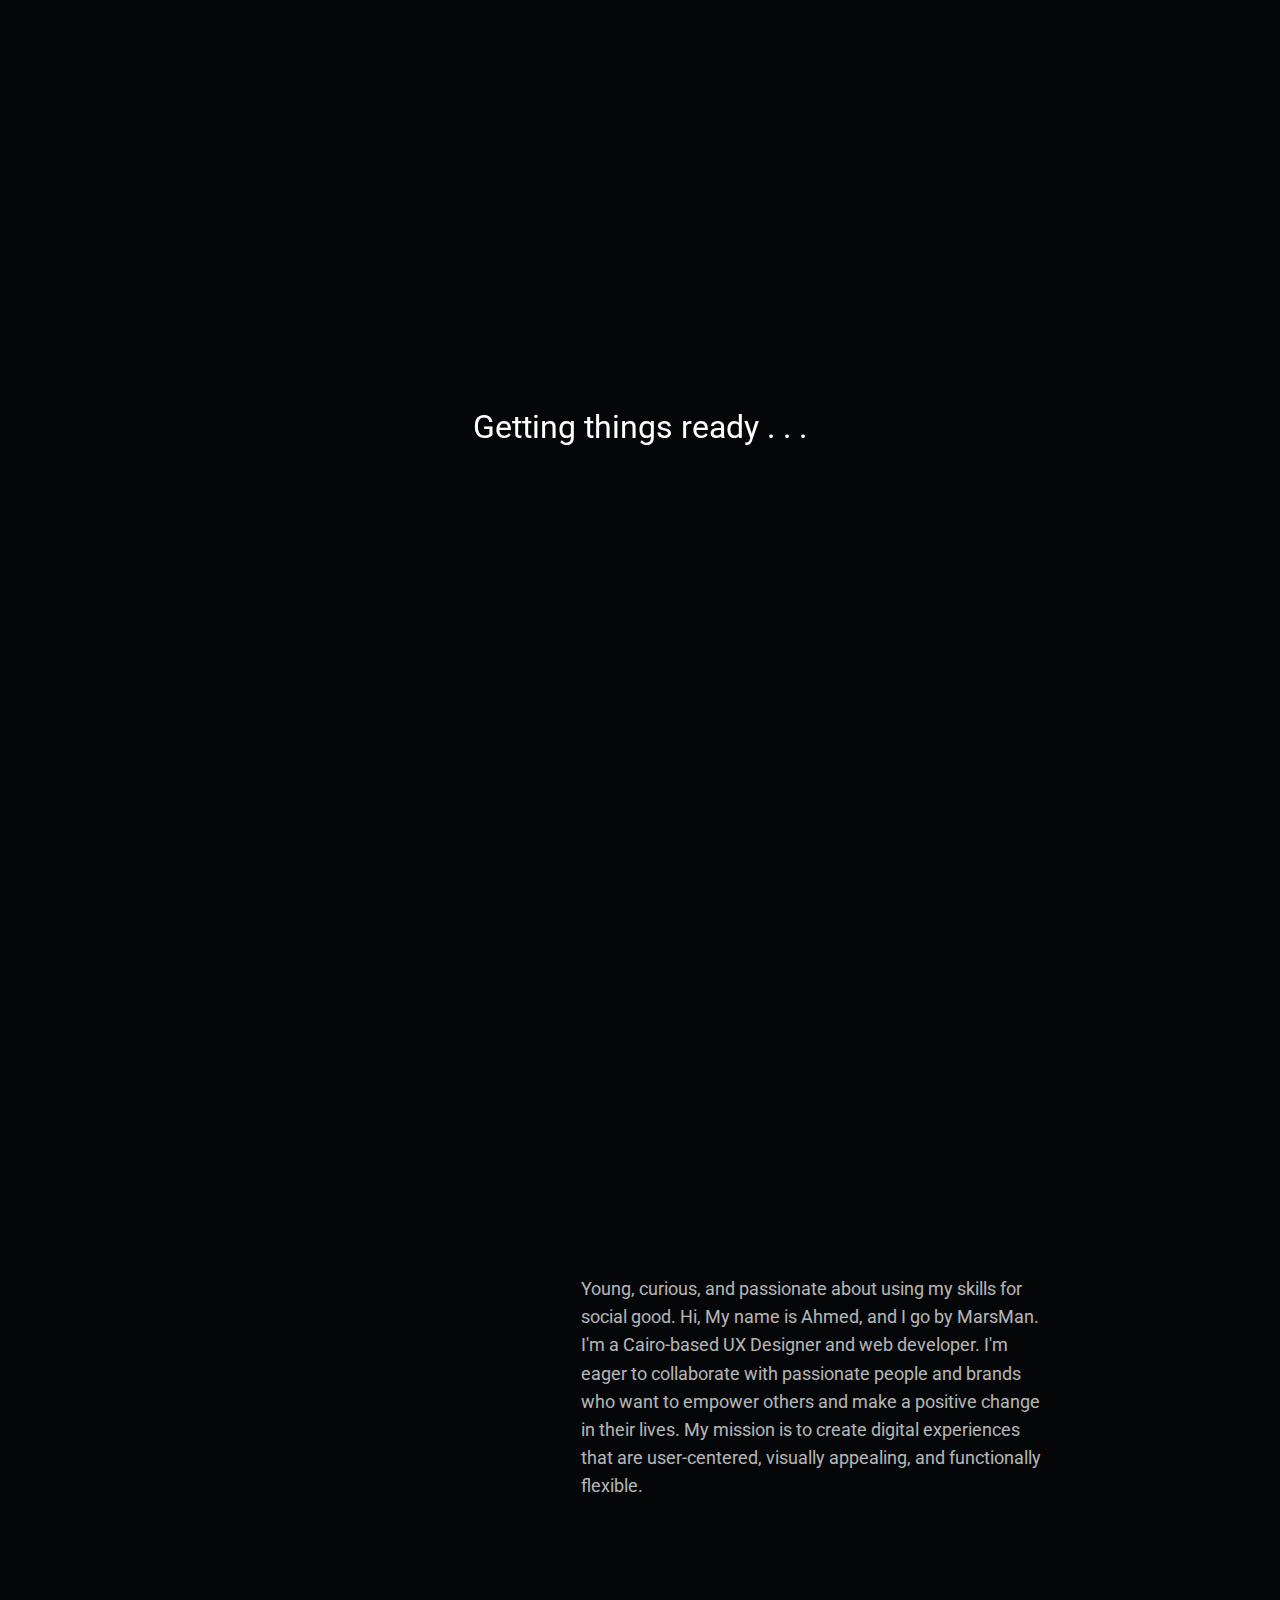
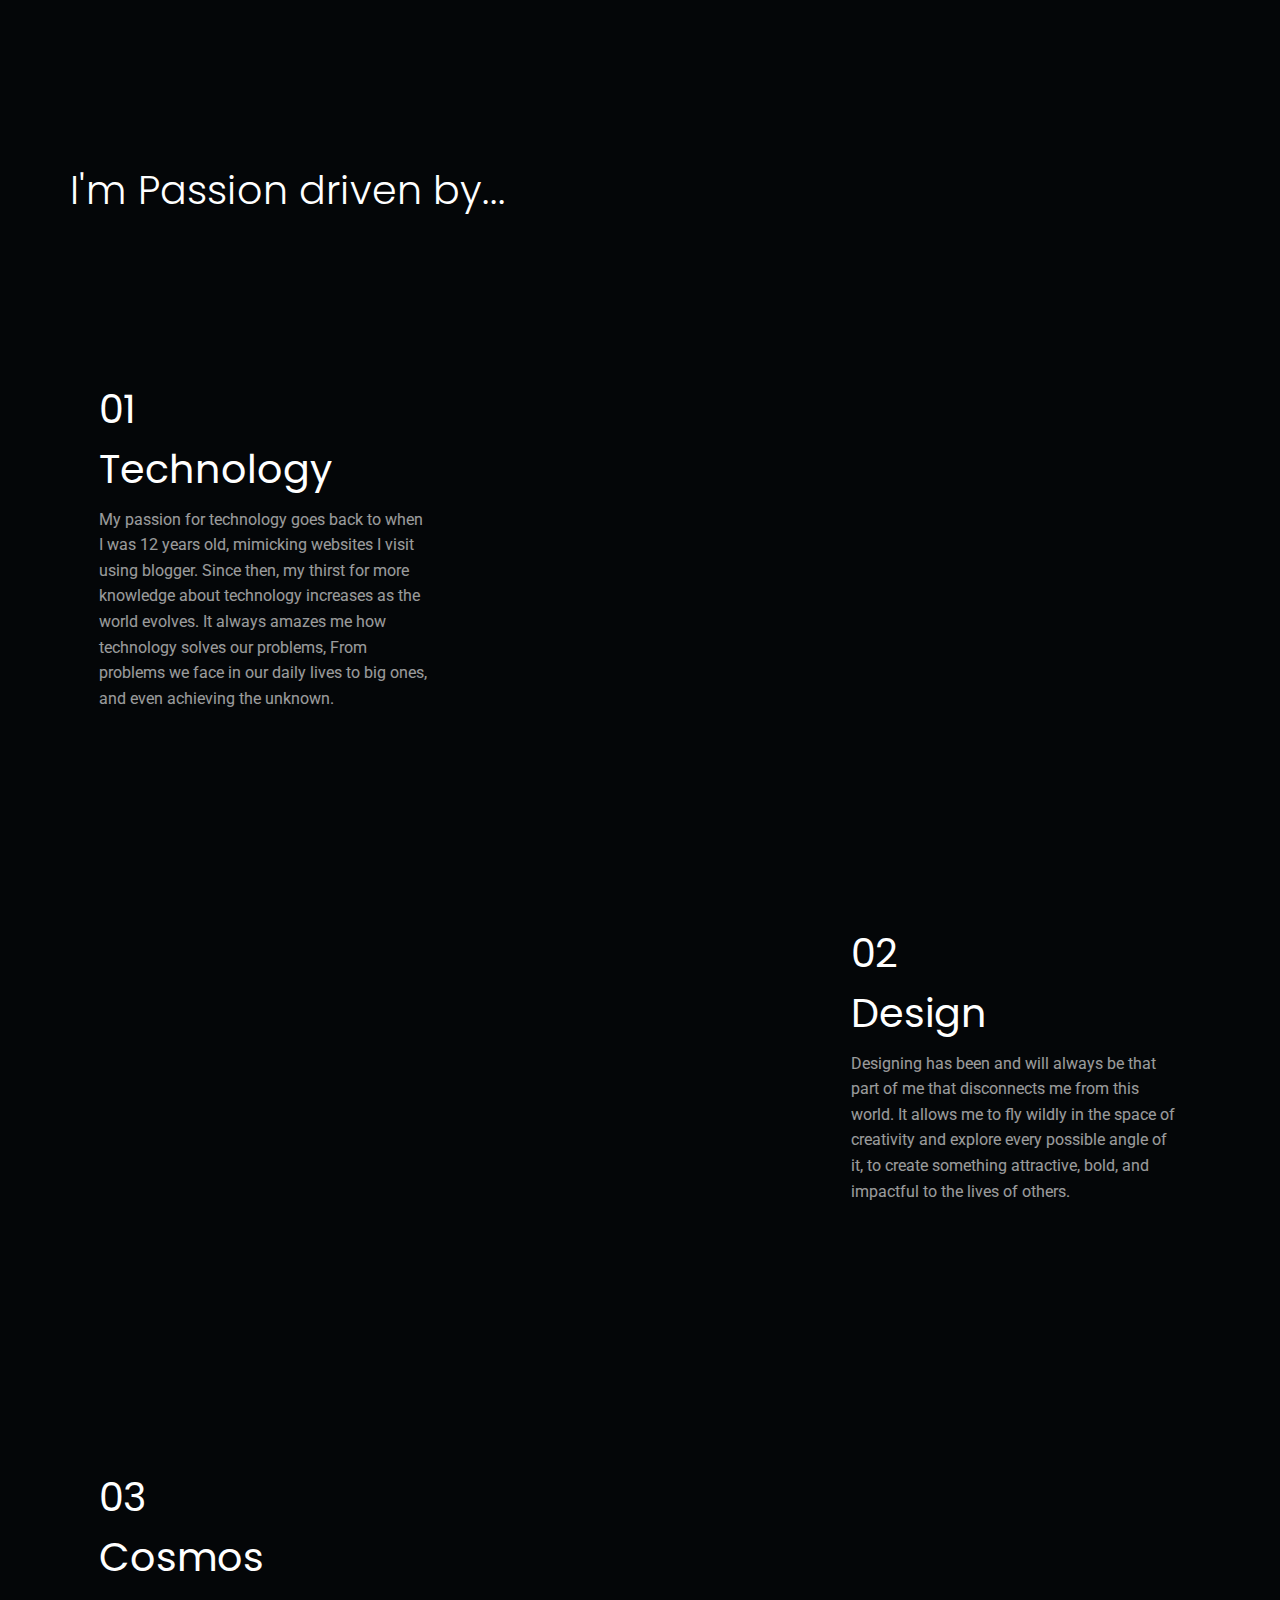
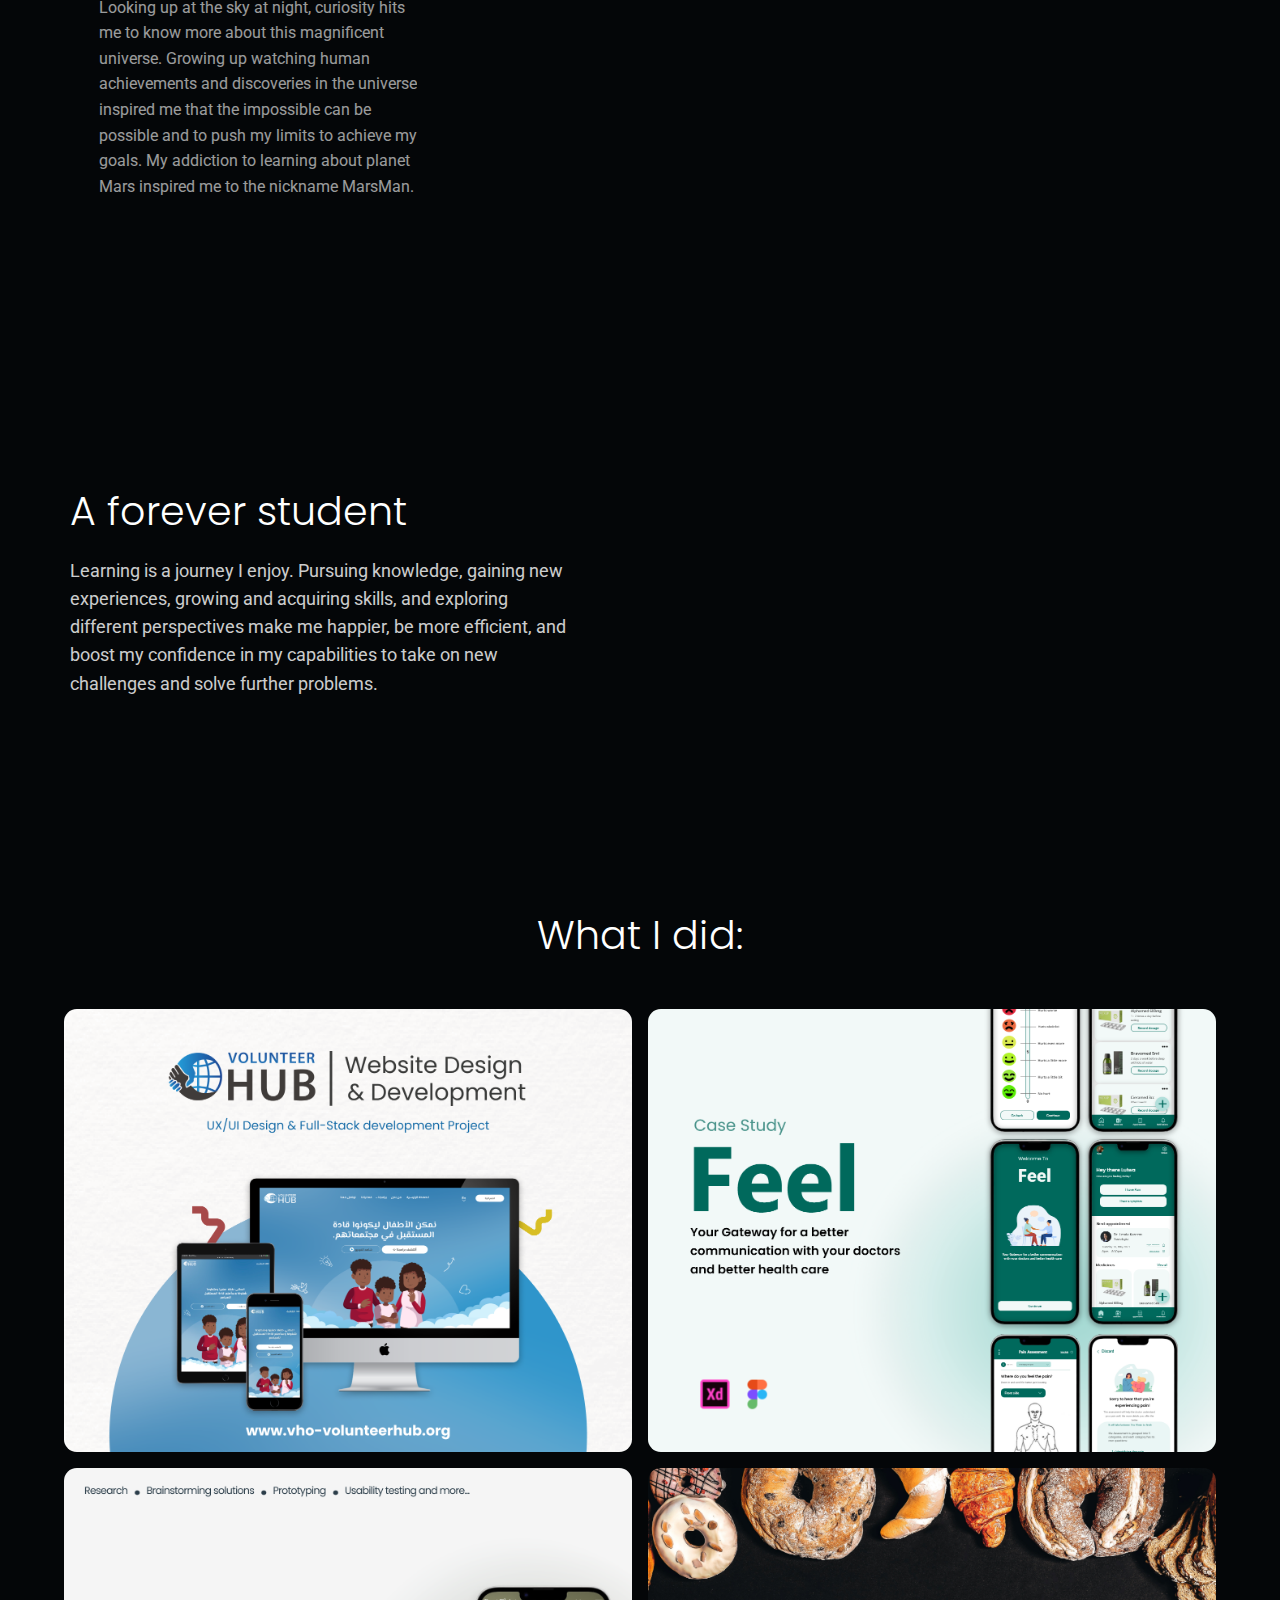
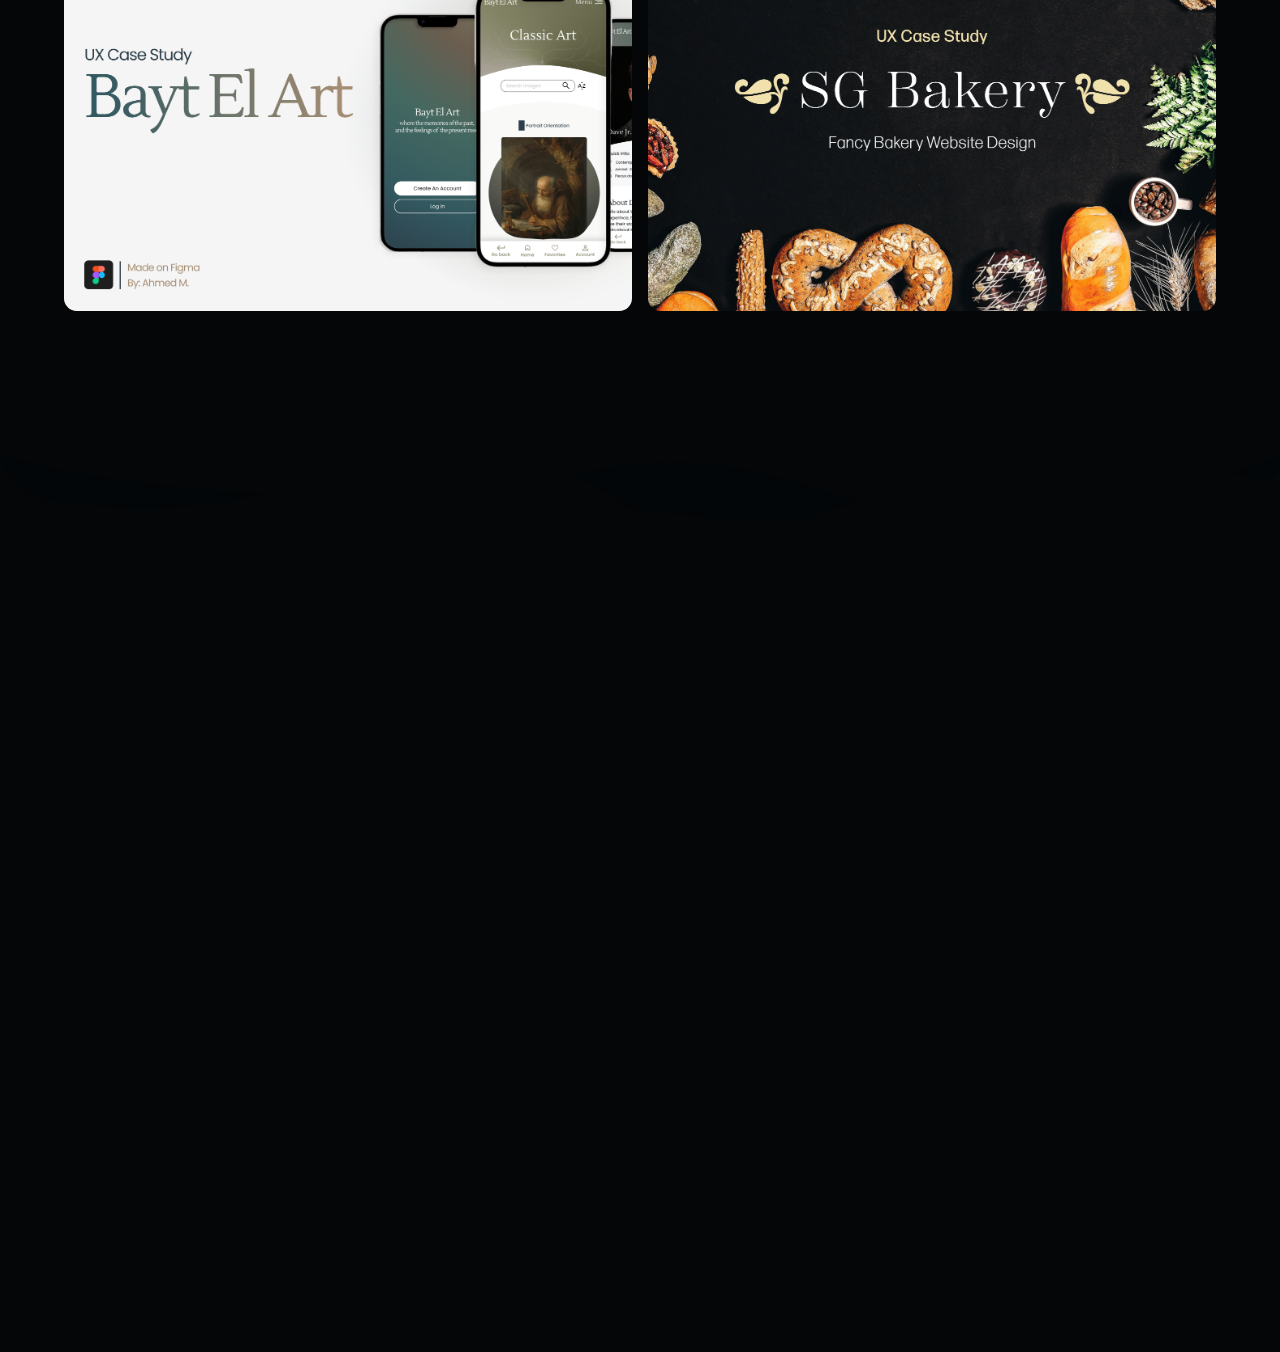
==== commit 42c94c57: "added the page loader function" ====
--- a/about.html
+++ b/about.html
@@ -22,7 +22,6 @@
     <link rel="icon" type="image/png" sizes="16x16" href="/statics/favcon/favicon-16x16.png">
     <link rel="manifest" href="/statics/favcon/site.webmanifest">
 </head>
-
 <body>
     <header id="header" class="fader">
         <div id="nav-container" class="flex" style="flex-direction: row;">
@@ -151,6 +150,12 @@
             </nav>
         </div>
     </header>
+    <div id="loading-page">
+        <div class="loading-container">
+            <p>Getting things ready . . .</p>
+            <div id="hala"><span>Ya</span><span class="gradiant-font">Hala!</span></div>
+        </div>
+    </div>
     <main id="main-container">
             <section id="home">
                 <article class="container">
--- a/statics/mutual.css
+++ b/statics/mutual.css
@@ -27,8 +27,8 @@
     --prime-color: #040608;
     --second-color: #8D5E00;
     --third-color: #090a0f;
-    --prime-gradiant1: linear-gradient(to right top, #9f4009, #9b4903, #965000, #925700, #8d5e00);
-    --prime-gradiant: -webkit-linear-gradient(45deg, var(--brown1), #8D5E00);
+    --prime-gradiant1: linear-gradient(90.18deg, #C46E00 0.66%, #76001D 96.6%);
+    --prime-gradiant: linear-gradient(90.18deg, #C46E00 0.66%, #76001D 96.6%);
     --orange: #FFA500;
     --brown1: #9f4009;
     --brown2: #8c340b;
@@ -218,6 +218,11 @@
     opacity: 0;
 }
 
+#loading-page.hide {
+    transform: translateY(-200%);
+    transition: all 3s ease;
+}
+
 .loading-container {
     display: -webkit-flex;
     display: flex;
@@ -236,14 +241,18 @@
     color: white;
     font-size: var(--h1-fs);
     font-weight: 300;
-}
-
-#loading-page.done p {
-    opacity: 0;
     -o-transition:  all 0.5s ease;
     -moz-transition:  all 0.5s ease;
     -webkit-transition:  all 0.5s ease;
     transition: all 0.5s ease;
+}
+
+#loading-page.done p {
+    opacity: 0;
+}
+
+#loading-page.hide p {
+    opacity: 0;
 }
 
 #hala {
@@ -266,6 +275,7 @@
 
 #hala span {
     display: inline-block;
+    font-family: 'Orbitron', sans-serif;
     -o-transform: translateY(100%);
     -ms-transform: translateY(100%);
     -moz-transform: translateY(100%);
@@ -304,6 +314,8 @@
     transition-delay: 0.55s;
     opacity: 1;
 }
+
+/* Sections Shape Divider */
 
 .shape-divider-top,
 .shape-divider-bottom {
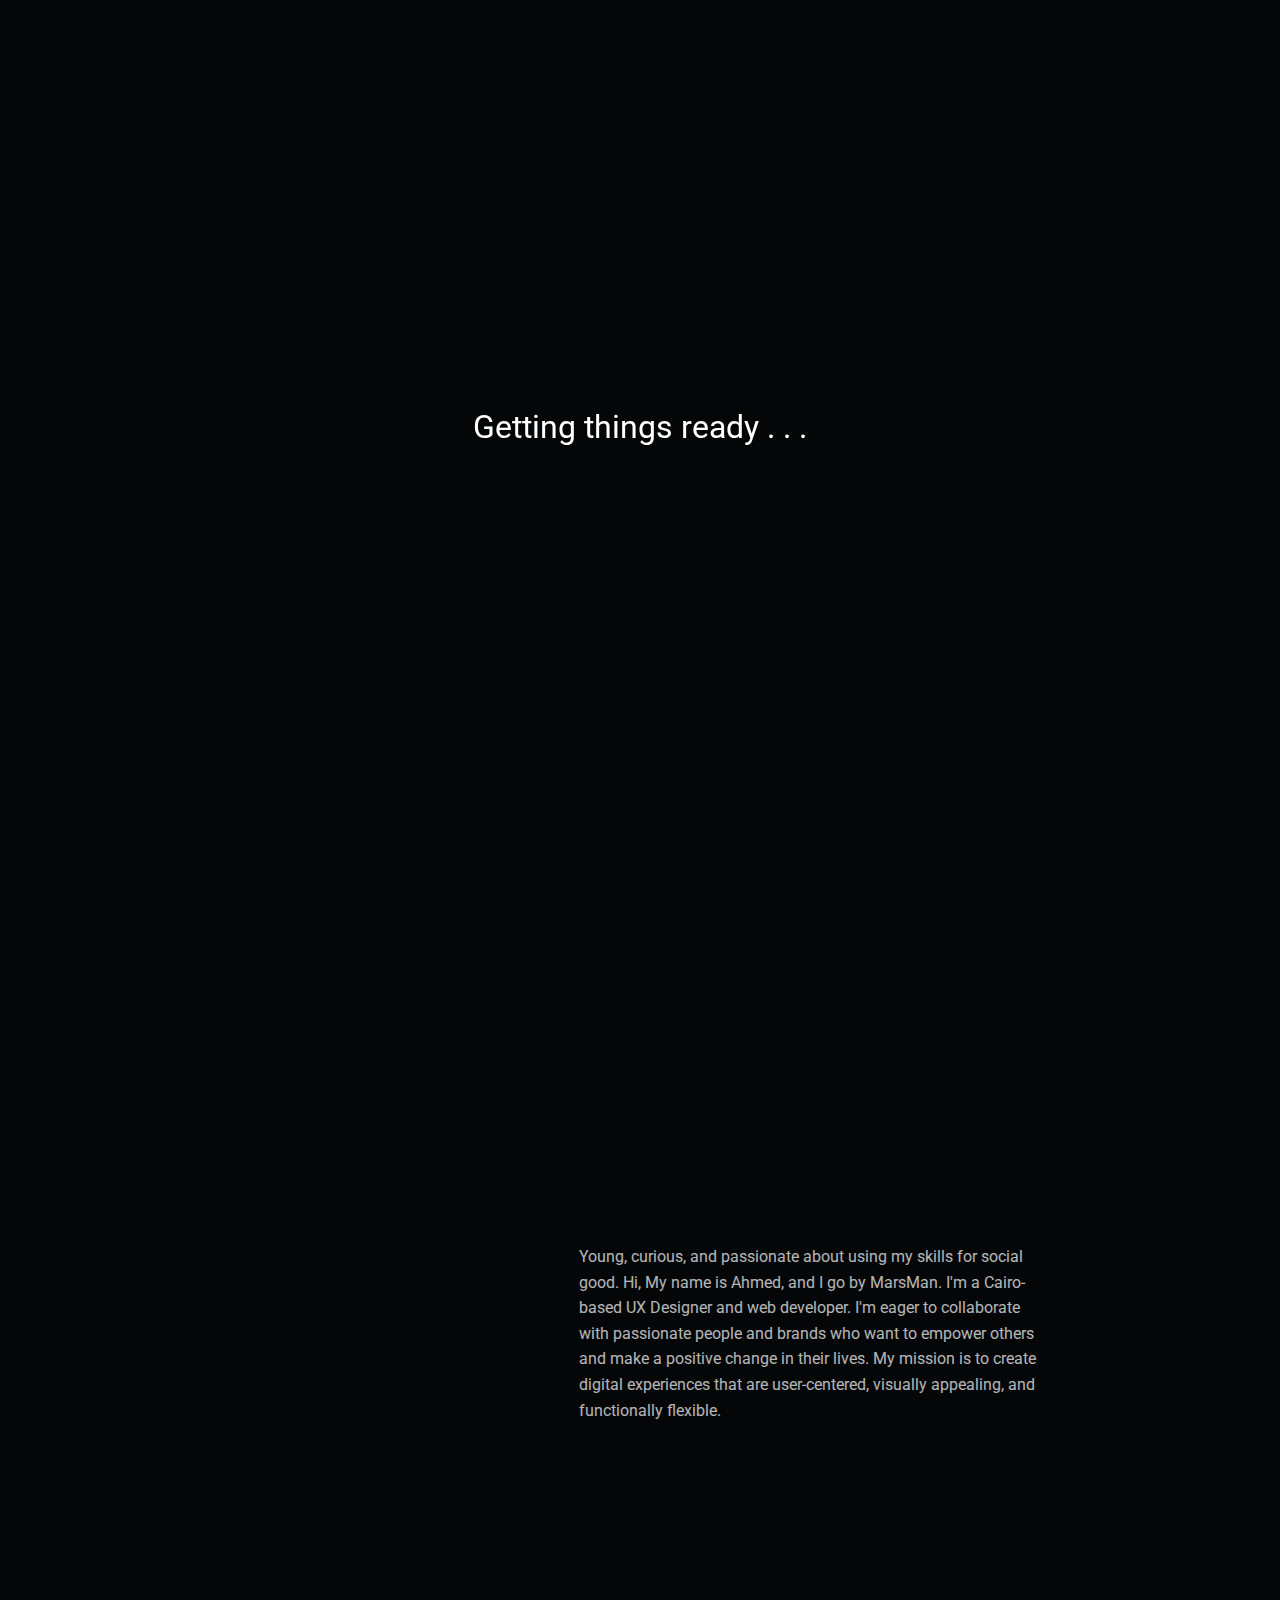
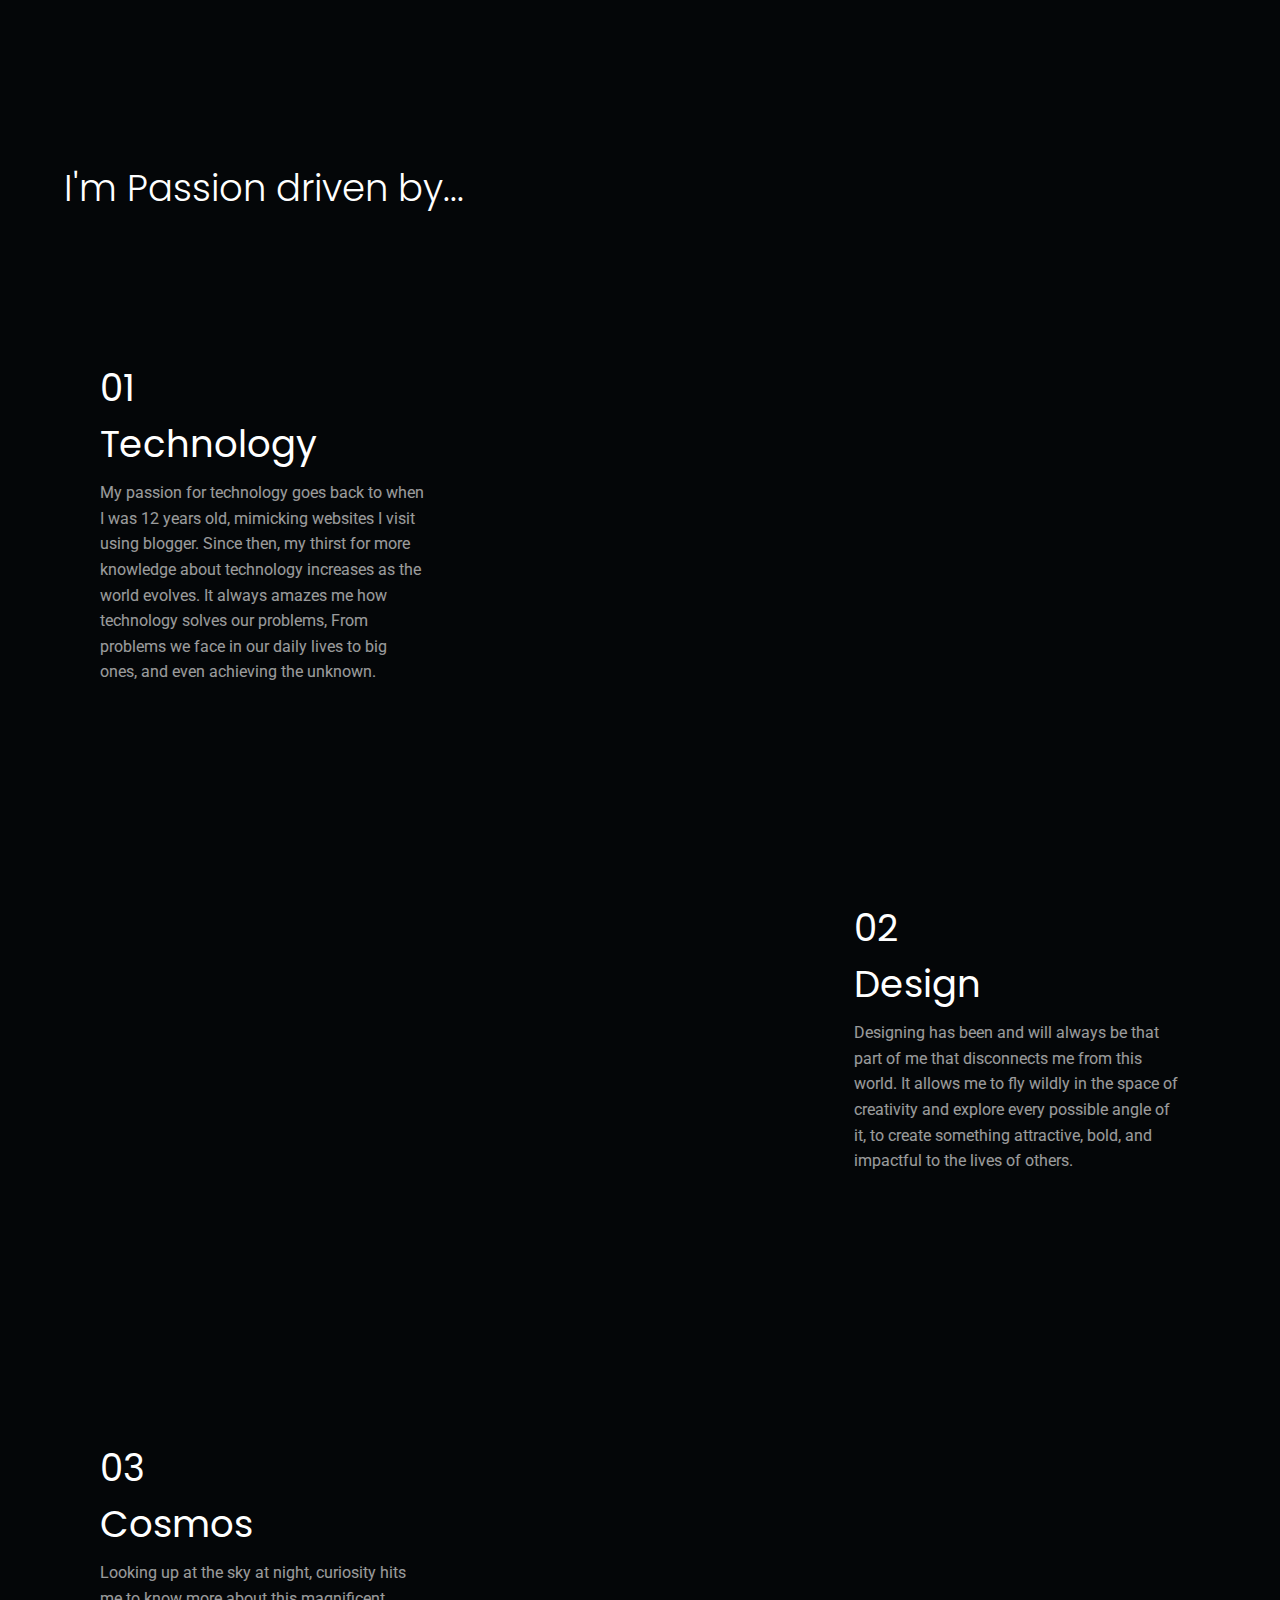
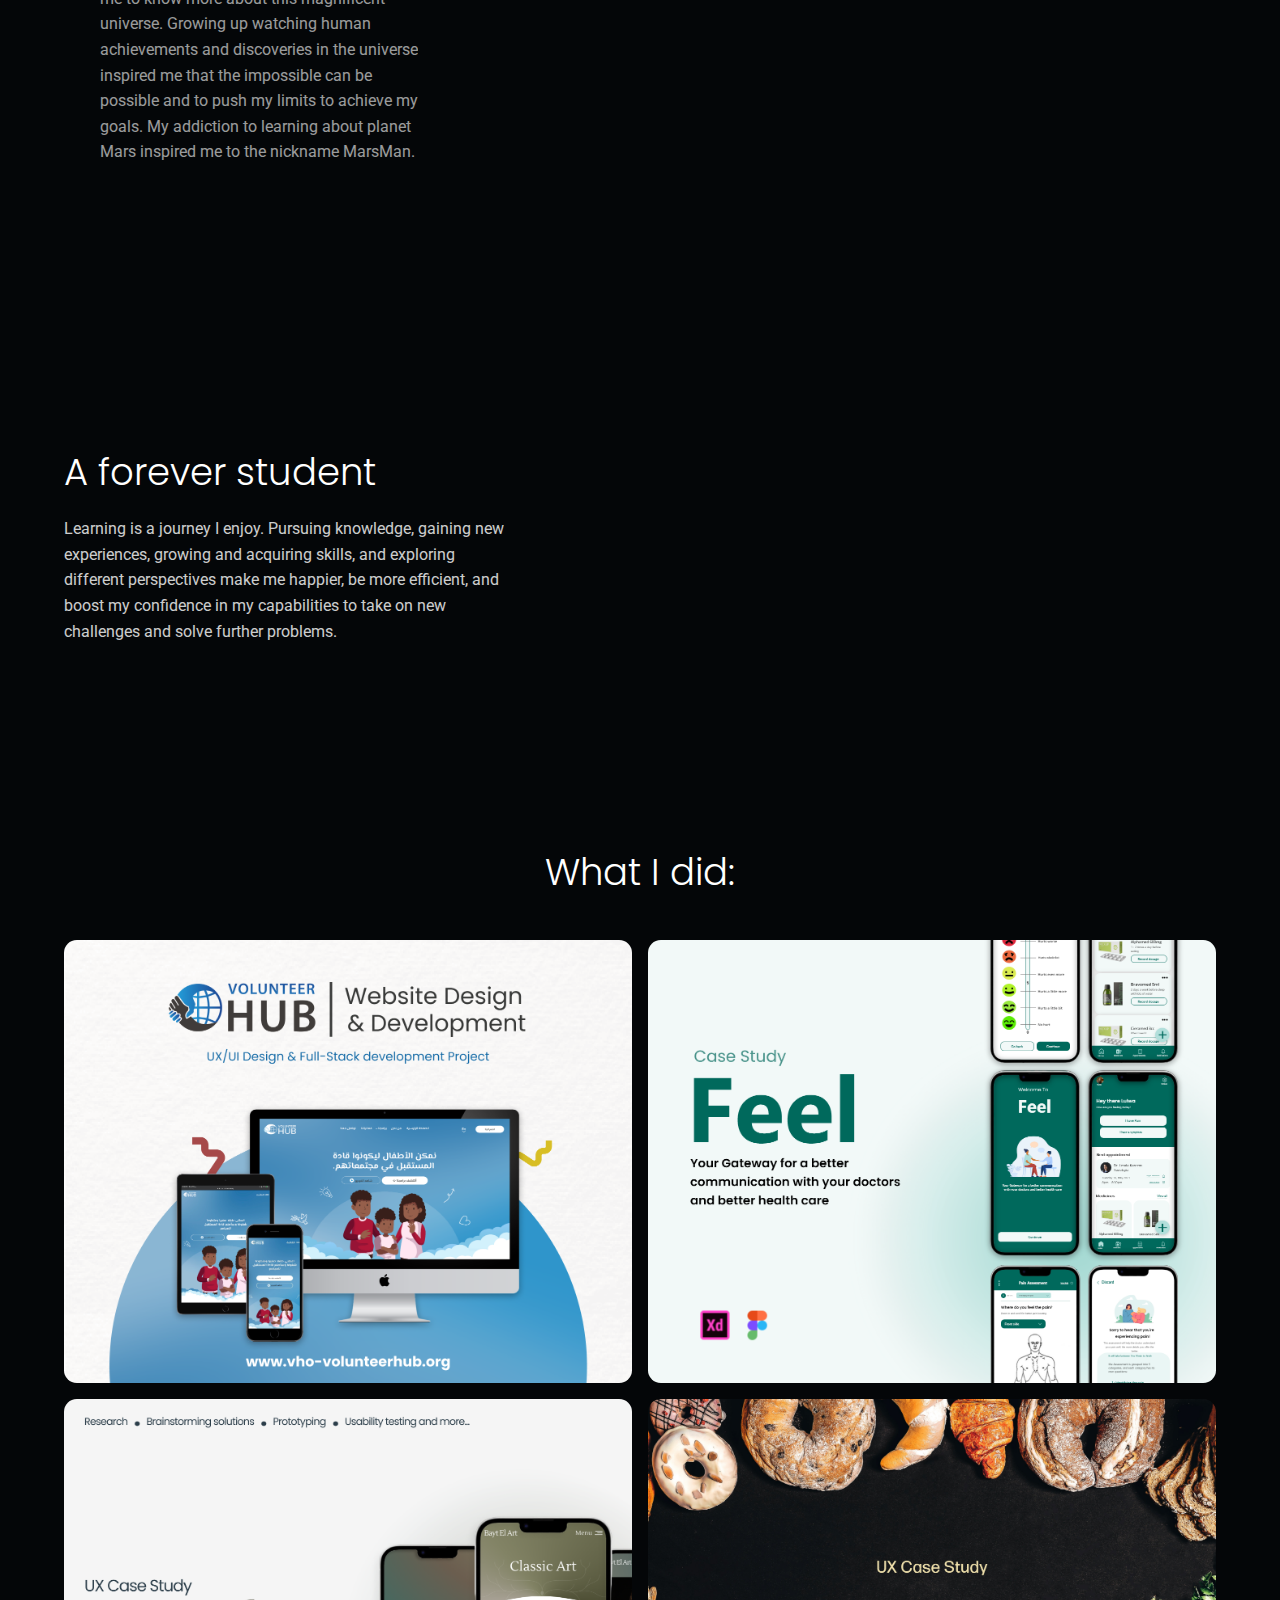
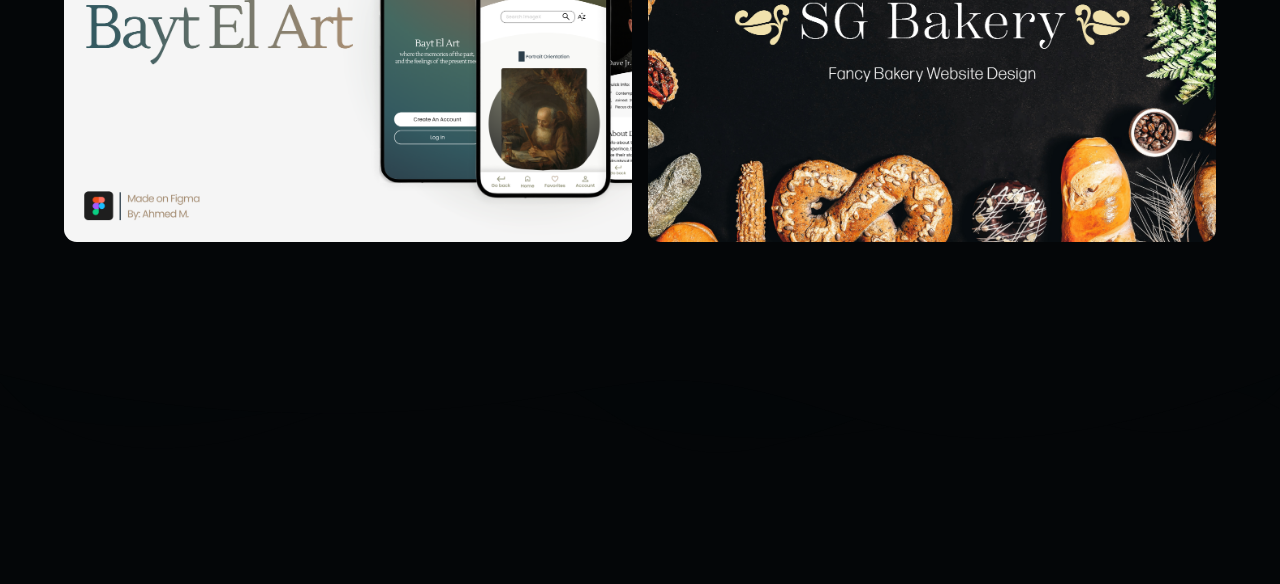
==== commit eea5280d: "unified the buttons and added Behance icon" ====
--- a/about.html
+++ b/about.html
@@ -117,18 +117,27 @@
                     <p>Ya <span class="gradiant-font">Hala!</span></p>
                 </div>
                 <div class="menu-footer ">
-                    <a href="https://twitter.com/ThatMartianDev" target="_blank" class="menu-socials" aria-label="Twitter account">
+                    <a href="https://www.behance.net/marsman" target="_blank" class="menu-socials" aria-label="Behance Profile">
                         <span class="socials-magnetic-cont magnetic">
                             <span>
-                                <svg xmlns="http://www.w3.org/2000/svg" xmlns:xlink="http://www.w3.org/1999/xlink" viewBox="0 0 30 30" width="30px" height="30px">
-                                    <g id="surface69330637">
-                                    <path style=" stroke:none;fill-rule:nonzero;fill:rgb(92.54902%,94.117647%,94.509804%);fill-opacity:1;" d="M 28 6.9375 C 27.042969 7.363281 26.015625 7.648438 24.9375 7.777344 C 26.039062 7.117188 26.882812 6.070312 27.28125 4.824219 C 26.25 5.4375 25.109375 5.882812 23.894531 6.121094 C 22.921875 5.085938 21.535156 4.4375 20 4.4375 C 17.054688 4.4375 14.664062 6.824219 14.664062 9.769531 C 14.664062 10.1875 14.714844 10.597656 14.804688 10.984375 C 10.371094 10.761719 6.441406 8.640625 3.808594 5.410156 C 3.351562 6.199219 3.089844 7.113281 3.089844 8.09375 C 3.089844 9.945312 4.027344 11.578125 5.460938 12.53125 C 4.585938 12.503906 3.761719 12.265625 3.042969 11.867188 C 3.042969 11.890625 3.042969 11.910156 3.042969 11.933594 C 3.042969 14.519531 4.882812 16.675781 7.324219 17.164062 C 6.875 17.285156 6.402344 17.351562 5.917969 17.351562 C 5.574219 17.351562 5.238281 17.316406 4.914062 17.253906 C 5.59375 19.375 7.5625 20.917969 9.898438 20.960938 C 8.070312 22.390625 5.773438 23.242188 3.273438 23.242188 C 2.84375 23.242188 2.417969 23.21875 2 23.167969 C 4.359375 24.683594 7.164062 25.566406 10.175781 25.566406 C 19.988281 25.566406 25.351562 17.4375 25.351562 10.386719 C 25.351562 10.15625 25.347656 9.925781 25.335938 9.699219 C 26.378906 8.945312 27.285156 8.007812 28 6.9375 Z M 28 6.9375 "/>
+                                <svg xmlns="http://www.w3.org/2000/svg" xmlns:xlink="http://www.w3.org/1999/xlink" viewBox="0,0,256,256"
+                                    fill-rule="nonzero">
+                                    <g fill="#ffffff" fill-rule="nonzero" stroke="none" stroke-width="1" stroke-linecap="butt"
+                                        stroke-linejoin="miter" stroke-miterlimit="10" stroke-dasharray="" stroke-dashoffset="0"
+                                        font-family="none" font-weight="none" font-size="none" text-anchor="none"
+                                        style="mix-blend-mode: normal">
+                                        <g transform="scale(8,8)">
+                                            <path
+                                                d="M1,6.75v18.5h8.9375c0.82813,0 6.53125,-0.16797 6.53125,-5.375c0,-3.25391 -2.23828,-4.35937 -3.375,-4.6875c0.83594,-0.39453 2.5,-1.33203 2.5,-3.84375c0,-1.39844 -0.19922,-4.59375 -5.90625,-4.59375zM21.375,8.46875v1.6875h6.90625v-1.6875zM5.0625,9.90625h3.8125c0.35938,0 2.78125,-0.19141 2.78125,2.125c0,1.98047 -1.75,2.1875 -2.46875,2.1875h-4.125zM25,11.6875c-5.22266,0 -6.3125,4.53516 -6.3125,6.5c0,5.83203 4.78125,6.5 6.3125,6.5c4.12891,0 5.30078,-2.67187 5.78125,-4.15625h-3c-0.11719,0.38281 -0.99219,1.625 -2.65625,1.625c-2.78906,0 -3.03125,-2.17969 -3.03125,-3.15625h8.875c0.17969,-3.375 -1.29687,-7.3125 -5.96875,-7.3125zM24.90625,14.21875c0.83203,0 1.50391,0.24219 1.90625,0.6875c0.40234,0.44922 0.69922,1.10547 0.78125,1.96875h-5.5c0.01563,-0.23828 0.07031,-0.51172 0.15625,-0.8125c0.08594,-0.30859 0.21875,-0.60156 0.4375,-0.875c0.21875,-0.26953 0.52344,-0.50391 0.875,-0.6875c0.35938,-0.1875 0.80469,-0.28125 1.34375,-0.28125zM5.0625,17h4.40625c0.875,0 2.9375,0.13672 2.9375,2.65625c0,2.44141 -2.59766,2.4375 -3,2.4375h-4.34375z">
+                                            </path>
+                                        </g>
                                     </g>
                                 </svg>
                             </span>
                         </span>
                     </a>
-                    <a href="https://www.linkedin.com/in/ThatMartianDev" target="_blank" class="menu-socials" aria-label="Linkedin account">
+                    <a href="https://www.linkedin.com/in/ThatMartianDev" target="_blank" class="menu-socials"
+                        aria-label="Linkedin account">
                         <span class="socials-magnetic-cont magnetic">
                             <span>
                                 in
@@ -138,9 +147,10 @@
                     <a href="https://github.com/ThatMartianDev" target="_blank" class="menu-socials" aria-label="GitHub account">
                         <span class="socials-magnetic-cont magnetic">
                             <span>
-                                <svg xmlns="http://www.w3.org/2000/svg" xmlns:xlink="http://www.w3.org/1999/xlink" viewBox="0 0 30 30" width="30px" height="30px">
+                                <svg xmlns="http://www.w3.org/2000/svg" xmlns:xlink="http://www.w3.org/1999/xlink" viewBox="0 0 30 30">
                                     <g id="surface69433073">
-                                    <path style=" stroke:none;fill-rule:nonzero;fill:rgb(100%,100%,100%);fill-opacity:1;" d="M 15 3 C 8.371094 3 3 8.371094 3 15 C 3 20.621094 6.871094 25.328125 12.09375 26.628906 C 12.035156 26.46875 12 26.28125 12 26.046875 L 12 23.996094 C 11.511719 23.996094 10.695312 23.996094 10.492188 23.996094 C 9.671875 23.996094 8.941406 23.644531 8.585938 22.988281 C 8.195312 22.257812 8.125 21.144531 7.152344 20.460938 C 6.863281 20.234375 7.082031 19.976562 7.414062 20.011719 C 8.03125 20.183594 8.539062 20.605469 9.019531 21.230469 C 9.5 21.859375 9.722656 22 10.617188 22 C 11.050781 22 11.699219 21.976562 12.308594 21.878906 C 12.636719 21.046875 13.203125 20.28125 13.894531 19.917969 C 9.898438 19.507812 7.992188 17.519531 7.992188 14.820312 C 7.992188 13.65625 8.488281 12.535156 9.328125 11.585938 C 9.054688 10.648438 8.707031 8.730469 9.433594 8 C 11.234375 8 12.320312 9.164062 12.582031 9.480469 C 13.476562 9.175781 14.460938 9 15.496094 9 C 16.53125 9 17.519531 9.175781 18.417969 9.484375 C 18.675781 9.171875 19.761719 8 21.566406 8 C 22.296875 8.730469 21.945312 10.65625 21.667969 11.59375 C 22.503906 12.539062 22.996094 13.660156 22.996094 14.820312 C 22.996094 17.515625 21.089844 19.503906 17.101562 19.917969 C 18.199219 20.488281 19 22.101562 19 23.3125 L 19 26.046875 C 19 26.152344 18.976562 26.226562 18.964844 26.316406 C 23.640625 24.675781 27 20.234375 27 15 C 27 8.371094 21.628906 3 15 3 Z M 15 3 "/>
+                                        <path style=" stroke:none;fill-rule:nonzero;fill:rgb(100%,100%,100%);fill-opacity:1;"
+                                            d="M 15 3 C 8.371094 3 3 8.371094 3 15 C 3 20.621094 6.871094 25.328125 12.09375 26.628906 C 12.035156 26.46875 12 26.28125 12 26.046875 L 12 23.996094 C 11.511719 23.996094 10.695312 23.996094 10.492188 23.996094 C 9.671875 23.996094 8.941406 23.644531 8.585938 22.988281 C 8.195312 22.257812 8.125 21.144531 7.152344 20.460938 C 6.863281 20.234375 7.082031 19.976562 7.414062 20.011719 C 8.03125 20.183594 8.539062 20.605469 9.019531 21.230469 C 9.5 21.859375 9.722656 22 10.617188 22 C 11.050781 22 11.699219 21.976562 12.308594 21.878906 C 12.636719 21.046875 13.203125 20.28125 13.894531 19.917969 C 9.898438 19.507812 7.992188 17.519531 7.992188 14.820312 C 7.992188 13.65625 8.488281 12.535156 9.328125 11.585938 C 9.054688 10.648438 8.707031 8.730469 9.433594 8 C 11.234375 8 12.320312 9.164062 12.582031 9.480469 C 13.476562 9.175781 14.460938 9 15.496094 9 C 16.53125 9 17.519531 9.175781 18.417969 9.484375 C 18.675781 9.171875 19.761719 8 21.566406 8 C 22.296875 8.730469 21.945312 10.65625 21.667969 11.59375 C 22.503906 12.539062 22.996094 13.660156 22.996094 14.820312 C 22.996094 17.515625 21.089844 19.503906 17.101562 19.917969 C 18.199219 20.488281 19 22.101562 19 23.3125 L 19 26.046875 C 19 26.152344 18.976562 26.226562 18.964844 26.316406 C 23.640625 24.675781 27 20.234375 27 15 C 27 8.371094 21.628906 3 15 3 Z M 15 3 " />
                                     </g>
                                 </svg>
                             </span>
@@ -214,6 +224,7 @@
                             </h1>
                         </header>
                         <p class="slide-out-text fader">Young, curious, and passionate about using my skills for social good. Hi, My name is Ahmed, and I go by MarsMan. I'm a Cairo-based UX Designer and web developer. I'm eager to collaborate with passionate people and brands who want to empower others and make a positive change in their lives. My mission is to create digital experiences that are user-centered, visually appealing, and functionally flexible.</p>
+                        <a href="https://drive.google.com/file/d/1-4Nj0m1hGOgTpRFkFN1L5lON58LAmwfn/view" class="main-CTA fader magnetic"><span>View Resume</span></a>
                     </section>
                     <figure class="myimg fader"><img src="/statics/images/selfie.jpg" alt="an image of me smiling.">
                     </figure>
@@ -413,7 +424,7 @@
                             <li><a href="tel:+201026705679"><span class="gradiant-font">T : </span>+20 102 670 5679</a></li>
                             <li><span><span class="gradiant-font">L : </span>Cairo - Egypt</span></li>
                         </ul>
-                        <a href="/contact" target="_blank" class="contact-btn magnetic noSelect" id="contact-btn">
+                        <a href="/contact" target="_blank" class="contact-btn main-CTA magnetic fader" id="contact-btn">
                             <span>Reach Out!</span>
                         </a>
                     </section>
@@ -422,10 +433,19 @@
                     <p><span>MARSMAN</span> 2022 - Icons in site from <a href="https://icons8.com">Icons8</a></p>
                     <ul class="footer-socials">
                         <li>
-                            <a href="https://twitter.com/ThatMartianDev" target="_blank" class="footer-social" aria-label="Twitter account">
-                                <svg xmlns="http://www.w3.org/2000/svg" xmlns:xlink="http://www.w3.org/1999/xlink" viewBox="0 0 30 30" width="30px" height="30px">
-                                    <g id="surface69330637">
-                                    <path style=" stroke:none;fill-rule:nonzero;fill:rgb(92.54902%,94.117647%,94.509804%);fill-opacity:1;" d="M 28 6.9375 C 27.042969 7.363281 26.015625 7.648438 24.9375 7.777344 C 26.039062 7.117188 26.882812 6.070312 27.28125 4.824219 C 26.25 5.4375 25.109375 5.882812 23.894531 6.121094 C 22.921875 5.085938 21.535156 4.4375 20 4.4375 C 17.054688 4.4375 14.664062 6.824219 14.664062 9.769531 C 14.664062 10.1875 14.714844 10.597656 14.804688 10.984375 C 10.371094 10.761719 6.441406 8.640625 3.808594 5.410156 C 3.351562 6.199219 3.089844 7.113281 3.089844 8.09375 C 3.089844 9.945312 4.027344 11.578125 5.460938 12.53125 C 4.585938 12.503906 3.761719 12.265625 3.042969 11.867188 C 3.042969 11.890625 3.042969 11.910156 3.042969 11.933594 C 3.042969 14.519531 4.882812 16.675781 7.324219 17.164062 C 6.875 17.285156 6.402344 17.351562 5.917969 17.351562 C 5.574219 17.351562 5.238281 17.316406 4.914062 17.253906 C 5.59375 19.375 7.5625 20.917969 9.898438 20.960938 C 8.070312 22.390625 5.773438 23.242188 3.273438 23.242188 C 2.84375 23.242188 2.417969 23.21875 2 23.167969 C 4.359375 24.683594 7.164062 25.566406 10.175781 25.566406 C 19.988281 25.566406 25.351562 17.4375 25.351562 10.386719 C 25.351562 10.15625 25.347656 9.925781 25.335938 9.699219 C 26.378906 8.945312 27.285156 8.007812 28 6.9375 Z M 28 6.9375 "/>
+                            <a href="https://www.behance.net/marsman" target="_blank" class="footer-social"
+                                aria-label="Behance Profile">
+                                <svg xmlns="http://www.w3.org/2000/svg" xmlns:xlink="http://www.w3.org/1999/xlink" viewBox="0,0,256,256"
+                                    width="30px" height="30px" fill-rule="nonzero">
+                                    <g fill="#ffffff" fill-rule="nonzero" stroke="none" stroke-width="1" stroke-linecap="butt"
+                                        stroke-linejoin="miter" stroke-miterlimit="10" stroke-dasharray="" stroke-dashoffset="0"
+                                        font-family="none" font-weight="none" font-size="none" text-anchor="none"
+                                        style="mix-blend-mode: normal">
+                                        <g transform="scale(8,8)">
+                                            <path
+                                                d="M1,6.75v18.5h8.9375c0.82813,0 6.53125,-0.16797 6.53125,-5.375c0,-3.25391 -2.23828,-4.35937 -3.375,-4.6875c0.83594,-0.39453 2.5,-1.33203 2.5,-3.84375c0,-1.39844 -0.19922,-4.59375 -5.90625,-4.59375zM21.375,8.46875v1.6875h6.90625v-1.6875zM5.0625,9.90625h3.8125c0.35938,0 2.78125,-0.19141 2.78125,2.125c0,1.98047 -1.75,2.1875 -2.46875,2.1875h-4.125zM25,11.6875c-5.22266,0 -6.3125,4.53516 -6.3125,6.5c0,5.83203 4.78125,6.5 6.3125,6.5c4.12891,0 5.30078,-2.67187 5.78125,-4.15625h-3c-0.11719,0.38281 -0.99219,1.625 -2.65625,1.625c-2.78906,0 -3.03125,-2.17969 -3.03125,-3.15625h8.875c0.17969,-3.375 -1.29687,-7.3125 -5.96875,-7.3125zM24.90625,14.21875c0.83203,0 1.50391,0.24219 1.90625,0.6875c0.40234,0.44922 0.69922,1.10547 0.78125,1.96875h-5.5c0.01563,-0.23828 0.07031,-0.51172 0.15625,-0.8125c0.08594,-0.30859 0.21875,-0.60156 0.4375,-0.875c0.21875,-0.26953 0.52344,-0.50391 0.875,-0.6875c0.35938,-0.1875 0.80469,-0.28125 1.34375,-0.28125zM5.0625,17h4.40625c0.875,0 2.9375,0.13672 2.9375,2.65625c0,2.44141 -2.59766,2.4375 -3,2.4375h-4.34375z">
+                                            </path>
+                                        </g>
                                     </g>
                                 </svg>
                             </a>
--- a/statics/mutual.css
+++ b/statics/mutual.css
@@ -349,6 +349,39 @@
     fill: var(--prime-color);
 }
 
+/* Common buttons */
+
+.main-CTA {
+    display: block;
+    color: white;
+    width: max-content;
+    margin-top: var(--white-space-24);
+    background: var(--prime-gradiant);
+    font-size: var(--font-size-sm);
+    font-weight: 400;
+    text-transform: capitalize;
+    padding: var(--white-space-8) var(--white-space-64);
+    border-radius: 3rem;
+    transition: transform 0.25s linear, opacity 0.5s ease 1s !important;
+    opacity: 0;
+    cursor: pointer;
+    z-index: 1;
+}
+
+.main-CTA.fade-in {
+    opacity: 1;
+    animation: main-cta-fadein 1.5s ease;
+}
+
+@keyframes main-cta-fadein {
+    from {
+        transform: translateY(40%);
+    }
+    to {
+        transform: translateY(0);
+    }
+}
+
 /* HEADER */
 
 #header {
--- a/statics/about.css
+++ b/statics/about.css
@@ -1,14 +1,3 @@
-@import url('https://fonts.googleapis.com/css2?family=Roboto+Mono:wght@100;300;400;500;600&display=swap');
-@import url('https://fonts.googleapis.com/css2?family=Poppins:wght@100;200;300;400;500;600;700;800;900&display=swap');
-
-*,
-*::before,
-*::after {
-    margin: 0;
-    padding: 0;
-    box-sizing: border-box;
-}
-
 #about-me,
 #passion,
 #why-choose-me,
@@ -26,7 +15,6 @@
     scroll-behavior: smooth;
     overflow-x: hidden;
     font-family: 'Poppins', sans-serif;
-    font-size: 20px;
 }
 
 ul {
@@ -637,130 +625,6 @@
     -webkit-text-fill-color: transparent;
 }
 
-
-
-/* WHY CHOOSE ME SECTION */
-
-#why-choose-me {
-    position: relative;
-    width: 100vw;
-    min-height: 500px;
-    background-color: var(--prime-color);
-    overflow: hidden;
-    padding: 5rem 0 10rem 0;
-}
-
-.reasons-container {
-    -ms-flex-direction: column;
-    flex-direction: column;
-    width: 95%;
-    height: max-content;
-    margin: auto;
-}
-
-.choose-intro {
-    -ms-flex-direction: column;
-    flex-direction: column;
-    justify-content: center;
-    margin: auto;
-    padding-bottom: 3rem;
-    max-width: 85%;
-    text-align: center;
-}
-
-.choose-intro i {
-    font-family: 'Poppins', sans-serif !important;
-    font-size: var(--p-bigger);
-    opacity: 0.9;
-    margin-top: 1rem;
-}
-
-.reason-items {
-    width: 90%;
-    padding: 1rem 0;
-    align-items: flex-start;
-}
-
-.reason-item {
-    align-items: flex-start;
-    justify-content: flex-start;
-    width: 30%;
-    height: max-content;
-    position: relative;
-    flex-direction: column;
-    padding: 2rem 0;
-    margin: 0 2rem;
-    color: white;
-}
-
-#why-choose-me .reason-item p {
-    font-family: 'Poppins', sans-serif;
-}
-
-.reason-title {
-    position: relative;
-    font-size: var(--h1-fs);
-    font-weight: 400;
-    -o-transform: translateY(50%);
-    -ms-transform: translateY(50%);
-    -moz-transform: translateY(50%);
-    -webkit-transform: translateY(50%);
-    transform: translateY(50%);
-    -o-transition: all 1s var(--fast-slow-trans);
-    -moz-transition: all 1s var(--fast-slow-trans);
-    -webkit-transition: all 1s var(--fast-slow-trans);
-    transition: all 1s var(--fast-slow-trans);
-    opacity: 0;
-}
-
-.reason-title.fade-in {
-    -o-transform: translateY(0);
-    -ms-transform: translateY(0);
-    -moz-transform: translateY(0);
-    -webkit-transform: translateY(0);
-    transform: translateY(0);
-    opacity: 1;
-}
-
-.reason-title::before {
-    position: absolute;
-    content: "";
-    left: -11%;
-    top: 33%;
-    height: 100%;
-    aspect-ratio: 1 / 1;
-    background: var(--prime-gradiant);
-    z-index: -1;
-    border-radius: 50%;
-    opacity: 0.5;
-    -o-transform: translateY(-50%);
-    -ms-transform: translateY(-50%);
-    -moz-transform: translateY(-50%);
-    -webkit-transform: translateY(-50%);
-    transform: translateY(-50%);
-}
-
-.reason-item p {
-    font-size: var(--p-medium);
-    font-weight: 400;
-    opacity: 0.7;
-    margin-top: 1rem;
-}
-
-.mark {
-    position: absolute;
-    color: white;
-    font-size: 33rem;
-    opacity: 0.07;
-    right: 0;
-    top: 50%;
-    -o-transform: translate(-50%, -60%);
-    -ms-transform: translate(-50%, -60%);
-    -moz-transform: translate(-50%, -60%);
-    -webkit-transform: translate(-50%, -60%);
-    transform: translate(-50%, -60%);
-}
-
 /* PROJECTS */
 
 #projects {
@@ -875,7 +739,6 @@
     bottom: 0;
     width: 100vw;
     height: var(--window-height);
-    height: 100vh;
     background-image: linear-gradient(to bottom, #080319, #09031b, #0a031e, #0b0420, #0c0423, #150524, #1c0624, #230623, #2e071d, #360a16, #3a100e, #3b1904);
     overflow: hidden;
     z-index: 4;
@@ -899,8 +762,6 @@
     z-index: -1;
     opacity: 0.03;
 }
-
-
 
 .contact-container {
     width: 90%;
@@ -919,17 +780,18 @@
     top: 38%;
     right: 10%;
     z-index: 2;
-    -o-transform: scale(12.5) translate(calc(45vw / -12 + 8%), 49%) rotate(63deg);
-    -ms-transform: scale(12.5) translate(calc(45vw / -12 + 8%), 49%) rotate(63deg);
-    -moz-transform: scale(12.5) translate(calc(45vw / -12 + 8%), 49%) rotate(63deg);
-    -webkit-transform: scale(12.5) translate(calc(45vw / -12 + 8%), 49%) rotate(63deg);
-    transform: scale(12.5) translate(calc(45vw / -12 + 8%), 49%) rotate(63deg);
+    -o-transform: scale(12.5) translate(calc(45vw / -12.5 + 8.5%), 49.5%) rotate(63deg);
+    -ms-transform: scale(12.5) translate(calc(45vw / -12.5 + 8.5%), 49.5%) rotate(63deg);
+    -moz-transform: scale(12.5) translate(calc(45vw / -12.5 + 8.5%), 49.5%) rotate(63deg);
+    -webkit-transform: scale(12.5) translate(calc(45vw / -12.5 + 8.5%), 49.5%) rotate(63deg);
+    transform: scale(12.5) translate(calc(45vw / -12.5 + 8.5%), 49.5%) rotate(63deg);
 }
 
 #contact .planet img {
     width: 100%;
     height: 100%;
 }
+
 
 .side1 {
     flex-direction: column;
@@ -939,7 +801,7 @@
     margin: 0 3rem auto 0;
 }
 
-#contact .talk-slider {
+#section-4 .talk-slider {
     width: 95%;
     top: 0%;
     left: 0%;
@@ -956,7 +818,7 @@
     align-items: flex-start;
     width: max-content;
     height: 90%;
-    margin: auto 0 0 0;
+    margin: auto 0 var(--white-space-24) 0;
 }
 
 .reach-methds {
@@ -991,26 +853,10 @@
     border-radius: 50%;
 }
 
-a.contact-btn:link,
-a.contact-btn:focus,
-a.contact-btn:active,
-a.contact-btn:visited {
-    display: flex;
-    justify-content: center;
-    align-items: center;
-    min-width: 100%;
-    padding: 0.8rem 3rem;
-    margin-top: 3rem;
-    border: 1px solid var(--btn-border-clr);
-    border-radius: 3rem;
-    background: transparent;
-    color: white;
-    font-size: var(--font-size-sm);
-    font-weight: 300;
-    z-index: 1111;
-    overflow: hidden;
-}
-
+a.contact-btn {
+    width: 90%;
+    max-width: 38ch;
+}
 
 
 /* PORTRAIT MODE STYLES */
@@ -1159,38 +1005,5 @@
         -moz-transform: scale(6.5) translate(10%, 70%) rotate(62deg);
         -webkit-transform: scale(6.5) translate(10%, 70%) rotate(62deg);
         transform: scale(6.5) translate(10%, 70%) rotate(62deg);
-
-    }
-}
-
-/* FONT SIZES FOR DIFFERENT SCREENS */
-
-@media screen and (min-width: 200px) {
-    html {
-        font-size: 100%;
-    }
-}
-
-@media screen and (min-width: 768px) {
-    html {
-        font-size: 105%;
-    }
-}
-
-@media screen and (min-width: 1200px) {
-    html {
-        font-size: 110%;
-    }
-}
-
-@media screen and (min-width: 1400px) {
-    html {
-        font-size: 115%;
-    }
-}
-
-@media screen and (min-width: 800px) and (min-height:1000px) {
-    html {
-        font-size: 130%;
     }
 }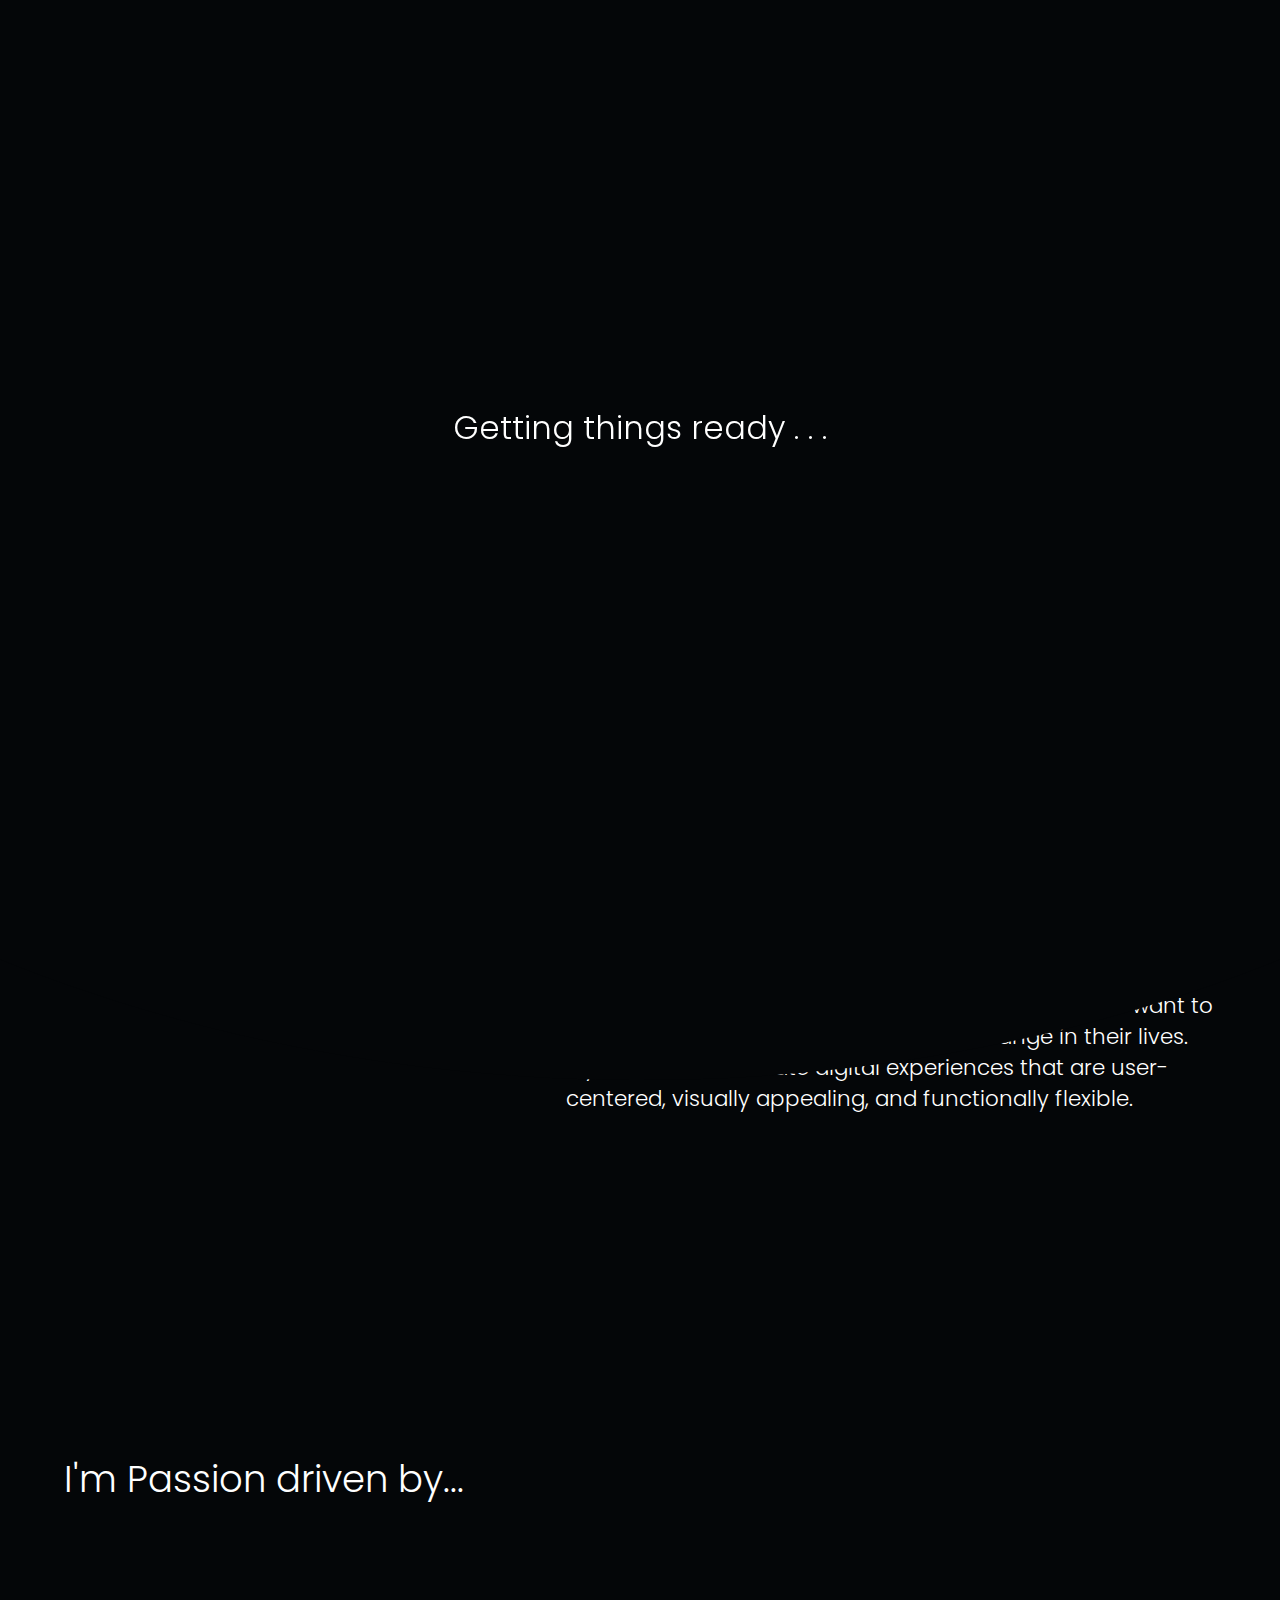
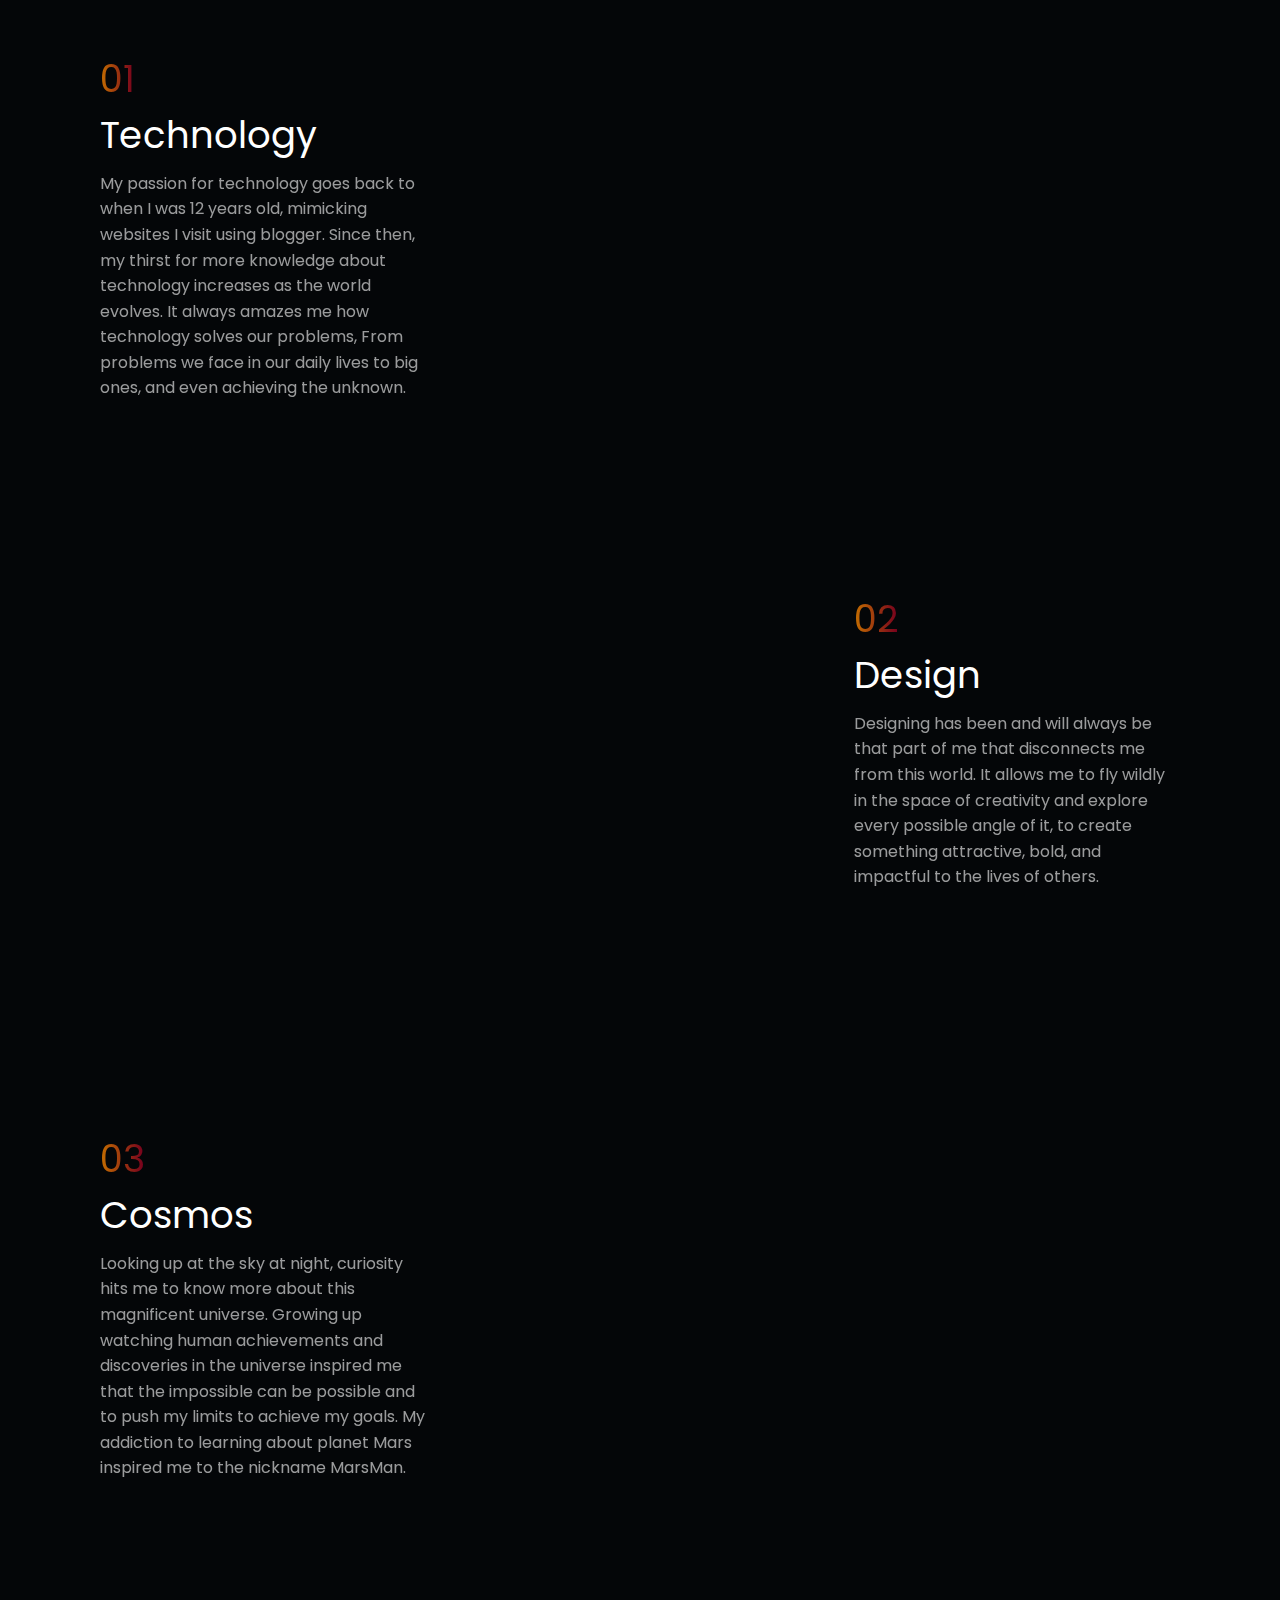
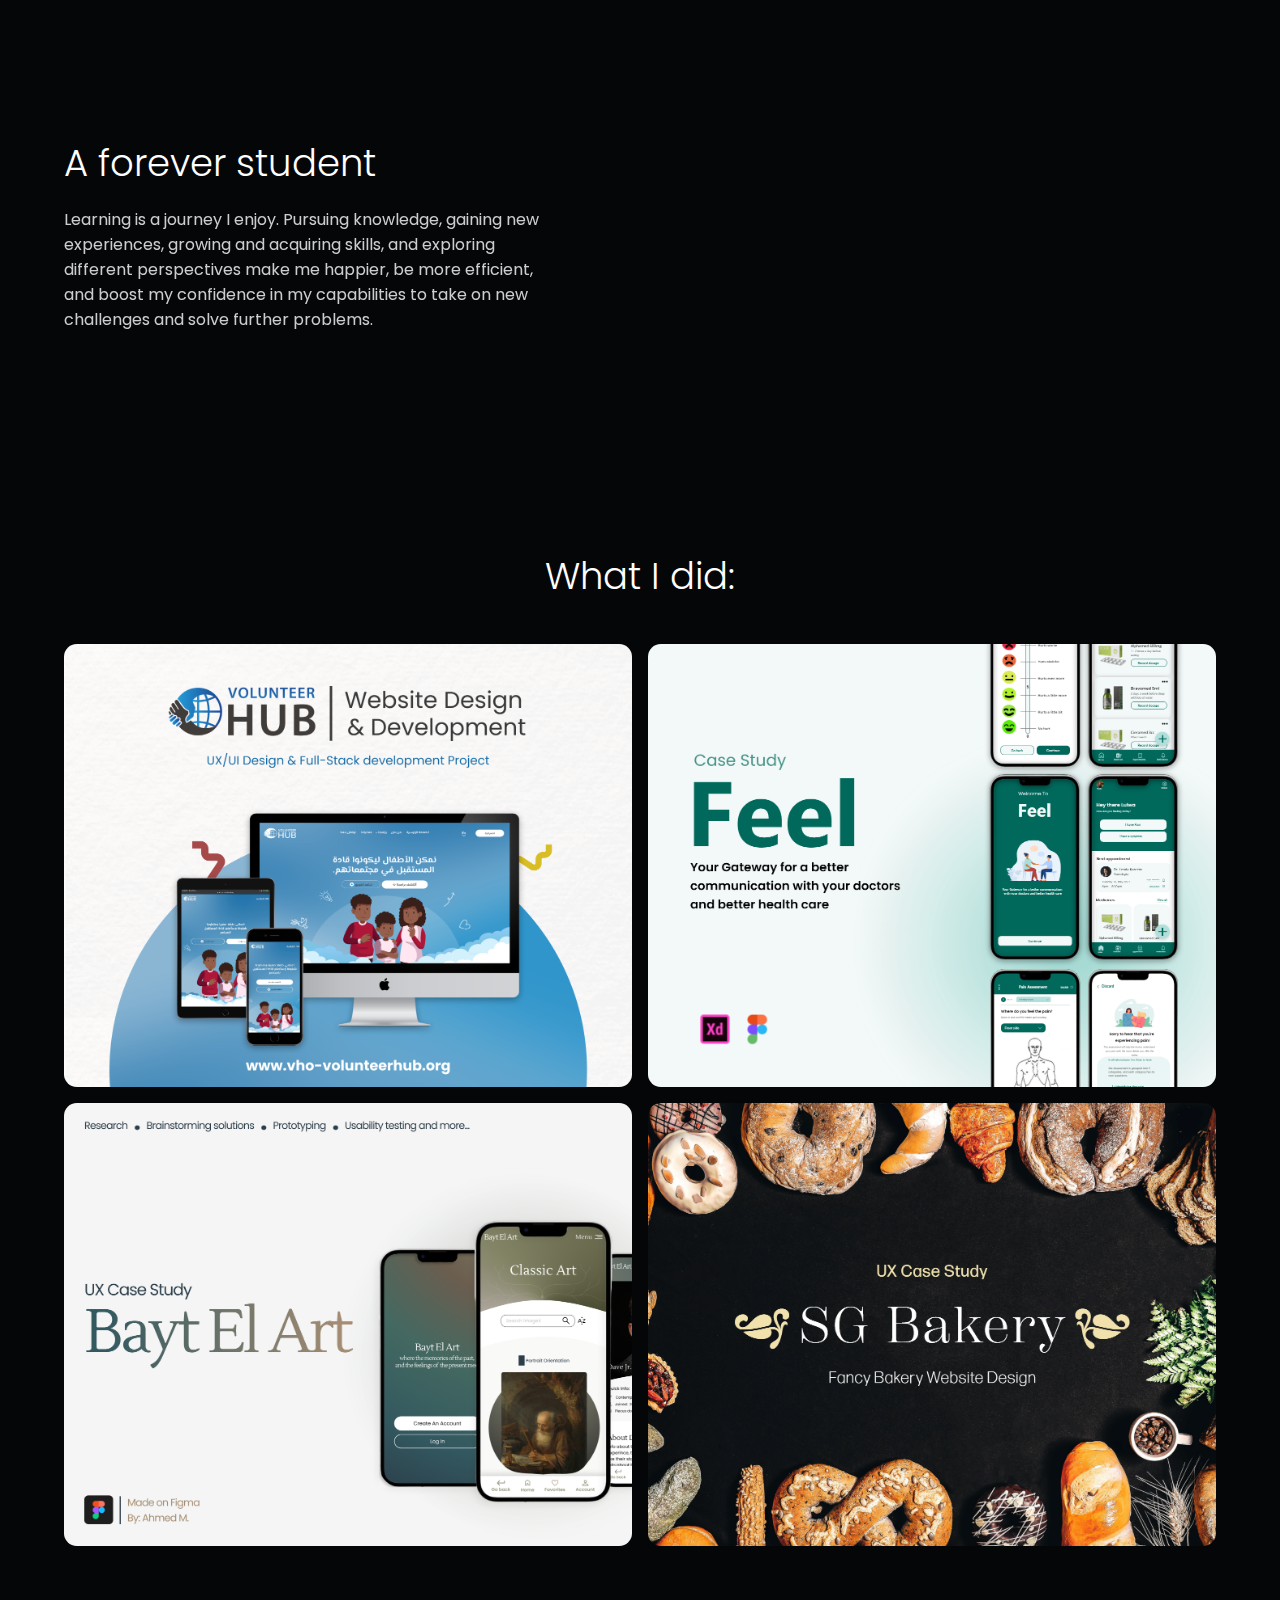
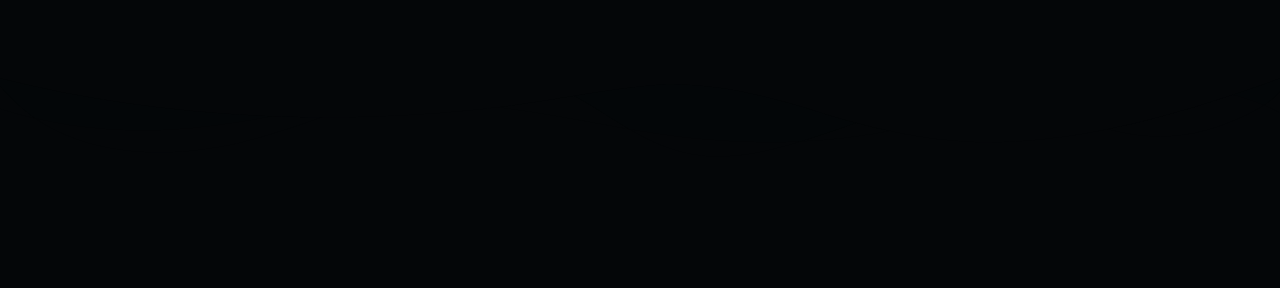
==== commit 27bbadb0: "reworked the about page" ====
--- a/about.html
+++ b/about.html
@@ -26,58 +26,56 @@
     <header id="header" class="fader">
         <div id="nav-container" class="flex" style="flex-direction: row;">
             <a href="/" class="logo noSelect" aria-label="my logo with a redirection link to home page">
-                <svg width="100%" height="100%" viewBox="0 0 2112 510" fill="none" xmlns="http://www.w3.org/2000/svg">
-                    <g clip-path="url(#clip0_932_1490)">
-                    <path d="M698 329.011H2112" stroke="white" stroke-width="5"/>
-                    <path d="M683.44 243V70.2H710.08L781.84 155.64L853.6 70.2H880.24V243H860.8V92.28L781.84 186.12L702.88 92.28V243H683.44ZM906.576 243V99C906.576 93.72 907.856 88.92 910.416 84.6C912.976 80.12 916.416 76.6 920.736 74.04C925.216 71.48 930.096 70.2 935.376 70.2H1050.58C1055.86 70.2 1060.66 71.48 1064.98 74.04C1069.46 76.6 1072.98 80.12 1075.54 84.6C1078.1 88.92 1079.38 93.72 1079.38 99V243H1059.94V179.88H926.016V243H906.576ZM926.016 160.44H1059.94V99C1059.94 96.44 1058.98 94.28 1057.06 92.52C1055.3 90.6 1053.14 89.64 1050.58 89.64H935.376C932.816 89.64 930.576 90.6 928.656 92.52C926.896 94.28 926.016 96.44 926.016 99V160.44ZM1252.64 243L1196.24 175.8H1221.68L1278.32 242.76V243H1252.64ZM1106.72 243V70.44H1250.72C1256 70.44 1260.8 71.8 1265.12 74.52C1269.6 77.08 1273.12 80.52 1275.68 84.84C1278.24 89.16 1279.52 93.96 1279.52 99.24V149.88C1279.52 155.16 1278.24 159.96 1275.68 164.28C1273.12 168.6 1269.6 172.12 1265.12 174.84C1260.8 177.4 1256 178.68 1250.72 178.68H1126.16V243H1106.72ZM1135.52 159H1250.72C1253.28 159 1255.44 158.12 1257.2 156.36C1259.12 154.6 1260.08 152.44 1260.08 149.88V99.24C1260.08 96.68 1259.12 94.52 1257.2 92.76C1255.44 90.84 1253.28 89.88 1250.72 89.88H1135.52C1132.96 89.88 1130.72 90.84 1128.8 92.76C1127.04 94.52 1126.16 96.68 1126.16 99.24V149.88C1126.16 152.44 1127.04 154.6 1128.8 156.36C1130.72 158.12 1132.96 159 1135.52 159ZM1332.37 243C1327.09 243 1322.21 241.72 1317.73 239.16C1313.41 236.6 1309.97 233.16 1307.41 228.84C1304.85 224.36 1303.57 219.48 1303.57 214.2V207.48H1323.01V214.2C1323.01 216.76 1323.89 219 1325.65 220.92C1327.57 222.68 1329.81 223.56 1332.37 223.56H1447.57C1450.13 223.56 1452.29 222.68 1454.05 220.92C1455.97 219 1456.93 216.76 1456.93 214.2V175.56C1456.93 173 1455.97 170.84 1454.05 169.08C1452.29 167.32 1450.13 166.44 1447.57 166.44H1332.37C1327.09 166.44 1322.21 165.16 1317.73 162.6C1313.41 159.88 1309.97 156.36 1307.41 152.04C1304.85 147.72 1303.57 142.92 1303.57 137.64V99C1303.57 93.72 1304.85 88.92 1307.41 84.6C1309.97 80.12 1313.41 76.6 1317.73 74.04C1322.21 71.48 1327.09 70.2 1332.37 70.2H1447.57C1452.85 70.2 1457.65 71.48 1461.97 74.04C1466.45 76.6 1469.97 80.12 1472.53 84.6C1475.09 88.92 1476.37 93.72 1476.37 99V105.72H1456.93V99C1456.93 96.44 1455.97 94.28 1454.05 92.52C1452.29 90.6 1450.13 89.64 1447.57 89.64H1332.37C1329.81 89.64 1327.57 90.6 1325.65 92.52C1323.89 94.28 1323.01 96.44 1323.01 99V137.64C1323.01 140.2 1323.89 142.36 1325.65 144.12C1327.57 145.88 1329.81 146.76 1332.37 146.76H1447.57C1452.85 146.76 1457.65 148.12 1461.97 150.84C1466.45 153.4 1469.97 156.84 1472.53 161.16C1475.09 165.48 1476.37 170.28 1476.37 175.56V214.2C1476.37 219.48 1475.09 224.36 1472.53 228.84C1469.97 233.16 1466.45 236.6 1461.97 239.16C1457.65 241.72 1452.85 243 1447.57 243H1332.37ZM1502.11 243V70.2H1528.75L1600.51 155.64L1672.27 70.2H1698.91V243H1679.47V92.28L1600.51 186.12L1521.55 92.28V243H1502.11ZM1725.25 243V99C1725.25 93.72 1726.53 88.92 1729.09 84.6C1731.65 80.12 1735.09 76.6 1739.41 74.04C1743.89 71.48 1748.77 70.2 1754.05 70.2H1869.25C1874.53 70.2 1879.33 71.48 1883.65 74.04C1888.13 76.6 1891.65 80.12 1894.21 84.6C1896.77 88.92 1898.05 93.72 1898.05 99V243H1878.61V179.88H1744.69V243H1725.25ZM1744.69 160.44H1878.61V99C1878.61 96.44 1877.65 94.28 1875.73 92.52C1873.97 90.6 1871.81 89.64 1869.25 89.64H1754.05C1751.49 89.64 1749.25 90.6 1747.33 92.52C1745.57 94.28 1744.69 96.44 1744.69 99V160.44ZM1925.39 243V70.2H1952.03L2078.75 220.92V70.2H2098.19V243H2071.55L1944.83 92.28V243H1925.39Z" fill="white"/>
-                    <path d="M82.1289 46.5962V46.5962C108.12 21.2141 150.261 21.2141 176.252 46.5962L298.905 166.373C311.9 179.064 311.9 199.64 298.905 212.331V212.331C285.909 225.022 264.839 225.022 251.843 212.331L82.1289 46.5962Z" fill="url(#paint0_linear_932_1490)"/>
-                    <path d="M375.524 45.9583C401.516 20.5762 443.656 20.5762 469.648 45.9583V45.9583L302.248 209.433C289.252 222.124 268.182 222.124 255.187 209.433V209.433C242.191 196.742 242.191 176.166 255.187 163.475L375.524 45.9583Z" fill="url(#paint1_linear_932_1490)"/>
-                    <path d="M127 251.5C127 233.551 141.551 219 159.5 219V219C177.449 219 192 233.551 192 251.5V510H127V251.5Z" fill="url(#paint2_linear_932_1490)"/>
-                    <path d="M0 129C0 91.4446 30.4446 61 68 61V61V510H0V129Z" fill="url(#paint3_linear_932_1490)"/>
-                    <path d="M492 61V61C529.555 61 560 91.4446 560 129V510H492V61Z" fill="url(#paint4_linear_932_1490)"/>
-                    <rect width="65.7797" height="234.198" rx="32.8898" transform="matrix(0.715444 -0.69867 0.715444 0.69867 112.309 250.743)" fill="url(#paint5_linear_932_1490)"/>
-                    <rect width="65.7797" height="228.077" rx="32.8898" transform="matrix(0.715444 0.69867 -0.715444 0.69867 400.707 204.785)" fill="url(#paint6_linear_932_1490)"/>
-                    <path d="M369 251C369 233.327 383.327 219 401 219V219C418.673 219 433 233.327 433 251V510H369V251Z" fill="url(#paint7_linear_932_1490)"/>
-                    <path d="M799.971 392.421L778.357 467H767.443L750.109 406.973L732.133 467L721.326 467.107L700.461 392.421H710.84L727.104 455.658L745.08 392.421H755.994L773.114 455.444L789.485 392.421H799.971ZM864.127 435.435C864.127 437.29 864.02 439.251 863.806 441.32H816.94C817.296 447.098 819.258 451.628 822.825 454.909C826.463 458.119 830.85 459.724 835.986 459.724C840.194 459.724 843.69 458.761 846.472 456.835C849.325 454.838 851.322 452.198 852.464 448.917H862.95C861.38 454.552 858.242 459.153 853.534 462.72C848.826 466.215 842.976 467.963 835.986 467.963C830.422 467.963 825.428 466.715 821.006 464.218C816.654 461.721 813.23 458.19 810.734 453.625C808.237 448.988 806.989 443.638 806.989 437.575C806.989 431.512 808.201 426.197 810.627 421.632C813.052 417.067 816.44 413.571 820.792 411.146C825.214 408.649 830.279 407.401 835.986 407.401C841.55 407.401 846.472 408.614 850.752 411.039C855.032 413.464 858.313 416.817 860.596 421.097C862.95 425.306 864.127 430.085 864.127 435.435ZM854.069 433.402C854.069 429.693 853.248 426.518 851.608 423.879C849.967 421.168 847.72 419.135 844.867 417.78C842.085 416.353 838.982 415.64 835.558 415.64C830.636 415.64 826.427 417.209 822.932 420.348C819.508 423.487 817.546 427.838 817.047 433.402H854.069ZM886.716 419.278C888.714 415.783 891.638 412.929 895.49 410.718C899.342 408.507 903.729 407.401 908.651 407.401C913.93 407.401 918.674 408.649 922.882 411.146C927.091 413.643 930.408 417.174 932.833 421.739C935.259 426.233 936.471 431.476 936.471 437.468C936.471 443.389 935.259 448.667 932.833 453.304C930.408 457.941 927.055 461.543 922.775 464.111C918.567 466.679 913.859 467.963 908.651 467.963C903.587 467.963 899.128 466.857 895.276 464.646C891.496 462.435 888.642 459.617 886.716 456.193V467H876.979V387.82H886.716V419.278ZM926.52 437.468C926.52 433.045 925.629 429.193 923.845 425.912C922.062 422.631 919.637 420.134 916.569 418.422C913.573 416.71 910.256 415.854 906.618 415.854C903.052 415.854 899.735 416.746 896.667 418.529C893.671 420.241 891.246 422.773 889.391 426.126C887.608 429.407 886.716 433.224 886.716 437.575C886.716 441.998 887.608 445.885 889.391 449.238C891.246 452.519 893.671 455.052 896.667 456.835C899.735 458.547 903.052 459.403 906.618 459.403C910.256 459.403 913.573 458.547 916.569 456.835C919.637 455.052 922.062 452.519 923.845 449.238C925.629 445.885 926.52 441.962 926.52 437.468ZM974.176 437.468C974.176 431.476 975.389 426.233 977.814 421.739C980.24 417.174 983.557 413.643 987.765 411.146C992.045 408.649 996.825 407.401 1002.1 407.401C1006.67 407.401 1010.91 408.471 1014.84 410.611C1018.76 412.68 1021.76 415.426 1023.82 418.85V387.82H1033.67V467H1023.82V455.979C1021.9 459.474 1019.04 462.363 1015.26 464.646C1011.48 466.857 1007.06 467.963 1002 467.963C996.789 467.963 992.045 466.679 987.765 464.111C983.557 461.543 980.24 457.941 977.814 453.304C975.389 448.667 974.176 443.389 974.176 437.468ZM1023.82 437.575C1023.82 433.152 1022.93 429.3 1021.15 426.019C1019.37 422.738 1016.94 420.241 1013.87 418.529C1010.88 416.746 1007.56 415.854 1003.92 415.854C1000.28 415.854 996.967 416.71 993.971 418.422C990.975 420.134 988.586 422.631 986.802 425.912C985.019 429.193 984.127 433.045 984.127 437.468C984.127 441.962 985.019 445.885 986.802 449.238C988.586 452.519 990.975 455.052 993.971 456.835C996.967 458.547 1000.28 459.403 1003.92 459.403C1007.56 459.403 1010.88 458.547 1013.87 456.835C1016.94 455.052 1019.37 452.519 1021.15 449.238C1022.93 445.885 1023.82 441.998 1023.82 437.575ZM1103.62 435.435C1103.62 437.29 1103.52 439.251 1103.3 441.32H1056.44C1056.79 447.098 1058.75 451.628 1062.32 454.909C1065.96 458.119 1070.35 459.724 1075.48 459.724C1079.69 459.724 1083.19 458.761 1085.97 456.835C1088.82 454.838 1090.82 452.198 1091.96 448.917H1102.45C1100.88 454.552 1097.74 459.153 1093.03 462.72C1088.32 466.215 1082.47 467.963 1075.48 467.963C1069.92 467.963 1064.92 466.715 1060.5 464.218C1056.15 461.721 1052.73 458.19 1050.23 453.625C1047.73 448.988 1046.48 443.638 1046.48 437.575C1046.48 431.512 1047.7 426.197 1050.12 421.632C1052.55 417.067 1055.94 413.571 1060.29 411.146C1064.71 408.649 1069.78 407.401 1075.48 407.401C1081.05 407.401 1085.97 408.614 1090.25 411.039C1094.53 413.464 1097.81 416.817 1100.09 421.097C1102.45 425.306 1103.62 430.085 1103.62 435.435ZM1093.56 433.402C1093.56 429.693 1092.74 426.518 1091.1 423.879C1089.46 421.168 1087.22 419.135 1084.36 417.78C1081.58 416.353 1078.48 415.64 1075.05 415.64C1070.13 415.64 1065.92 417.209 1062.43 420.348C1059 423.487 1057.04 427.838 1056.54 433.402H1093.56ZM1138.3 458.012L1156.49 408.364H1166.87L1143.87 467H1132.53L1109.52 408.364H1120.01L1138.3 458.012ZM1229.95 435.435C1229.95 437.29 1229.85 439.251 1229.63 441.32H1182.77C1183.12 447.098 1185.09 451.628 1188.65 454.909C1192.29 458.119 1196.68 459.724 1201.81 459.724C1206.02 459.724 1209.52 458.761 1212.3 456.835C1215.15 454.838 1217.15 452.198 1218.29 448.917H1228.78C1227.21 454.552 1224.07 459.153 1219.36 462.72C1214.65 466.215 1208.8 467.963 1201.81 467.963C1196.25 467.963 1191.26 466.715 1186.83 464.218C1182.48 461.721 1179.06 458.19 1176.56 453.625C1174.06 448.988 1172.82 443.638 1172.82 437.575C1172.82 431.512 1174.03 426.197 1176.45 421.632C1178.88 417.067 1182.27 413.571 1186.62 411.146C1191.04 408.649 1196.11 407.401 1201.81 407.401C1207.38 407.401 1212.3 408.614 1216.58 411.039C1220.86 413.464 1224.14 416.817 1226.42 421.097C1228.78 425.306 1229.95 430.085 1229.95 435.435ZM1219.9 433.402C1219.9 429.693 1219.08 426.518 1217.43 423.879C1215.79 421.168 1213.55 419.135 1210.69 417.78C1207.91 416.353 1204.81 415.64 1201.38 415.64C1196.46 415.64 1192.25 417.209 1188.76 420.348C1185.33 423.487 1183.37 427.838 1182.87 433.402H1219.9ZM1252.54 387.82V467H1242.81V387.82H1252.54ZM1294.71 467.963C1289.22 467.963 1284.23 466.715 1279.73 464.218C1275.31 461.721 1271.81 458.19 1269.25 453.625C1266.75 448.988 1265.5 443.638 1265.5 437.575C1265.5 431.583 1266.78 426.304 1269.35 421.739C1271.99 417.102 1275.56 413.571 1280.05 411.146C1284.55 408.649 1289.58 407.401 1295.14 407.401C1300.7 407.401 1305.73 408.649 1310.23 411.146C1314.72 413.571 1318.25 417.067 1320.82 421.632C1323.46 426.197 1324.78 431.512 1324.78 437.575C1324.78 443.638 1323.42 448.988 1320.71 453.625C1318.07 458.19 1314.47 461.721 1309.91 464.218C1305.34 466.715 1300.28 467.963 1294.71 467.963ZM1294.71 459.403C1298.21 459.403 1301.49 458.583 1304.56 456.942C1307.62 455.301 1310.08 452.84 1311.94 449.559C1313.86 446.278 1314.83 442.283 1314.83 437.575C1314.83 432.867 1313.9 428.872 1312.05 425.591C1310.19 422.31 1307.77 419.884 1304.77 418.315C1301.77 416.674 1298.53 415.854 1295.03 415.854C1291.47 415.854 1288.18 416.674 1285.19 418.315C1282.26 419.884 1279.91 422.31 1278.13 425.591C1276.34 428.872 1275.45 432.867 1275.45 437.575C1275.45 442.354 1276.31 446.385 1278.02 449.666C1279.8 452.947 1282.16 455.408 1285.08 457.049C1288.01 458.618 1291.22 459.403 1294.71 459.403ZM1347.32 419.171C1349.24 415.818 1352.1 413.036 1355.88 410.825C1359.73 408.542 1364.19 407.401 1369.25 407.401C1374.46 407.401 1379.17 408.649 1383.38 411.146C1387.66 413.643 1391.01 417.174 1393.43 421.739C1395.86 426.233 1397.07 431.476 1397.07 437.468C1397.07 443.389 1395.86 448.667 1393.43 453.304C1391.01 457.941 1387.66 461.543 1383.38 464.111C1379.17 466.679 1374.46 467.963 1369.25 467.963C1364.26 467.963 1359.84 466.857 1355.98 464.646C1352.2 462.363 1349.32 459.546 1347.32 456.193V494.82H1337.58V408.364H1347.32V419.171ZM1387.12 437.468C1387.12 433.045 1386.23 429.193 1384.45 425.912C1382.66 422.631 1380.24 420.134 1377.17 418.422C1374.17 416.71 1370.86 415.854 1367.22 415.854C1363.65 415.854 1360.34 416.746 1357.27 418.529C1354.27 420.241 1351.85 422.773 1349.99 426.126C1348.21 429.407 1347.32 433.224 1347.32 437.575C1347.32 441.998 1348.21 445.885 1349.99 449.238C1351.85 452.519 1354.27 455.052 1357.27 456.835C1360.34 458.547 1363.65 459.403 1367.22 459.403C1370.86 459.403 1374.17 458.547 1377.17 456.835C1380.24 455.052 1382.66 452.519 1384.45 449.238C1386.23 445.885 1387.12 441.962 1387.12 437.468ZM1463.39 435.435C1463.39 437.29 1463.28 439.251 1463.07 441.32H1416.2C1416.56 447.098 1418.52 451.628 1422.09 454.909C1425.73 458.119 1430.11 459.724 1435.25 459.724C1439.46 459.724 1442.95 458.761 1445.73 456.835C1448.59 454.838 1450.59 452.198 1451.73 448.917H1462.21C1460.64 454.552 1457.5 459.153 1452.8 462.72C1448.09 466.215 1442.24 467.963 1435.25 467.963C1429.68 467.963 1424.69 466.715 1420.27 464.218C1415.92 461.721 1412.49 458.19 1410 453.625C1407.5 448.988 1406.25 443.638 1406.25 437.575C1406.25 431.512 1407.46 426.197 1409.89 421.632C1412.31 417.067 1415.7 413.571 1420.05 411.146C1424.48 408.649 1429.54 407.401 1435.25 407.401C1440.81 407.401 1445.73 408.614 1450.01 411.039C1454.29 413.464 1457.58 416.817 1459.86 421.097C1462.21 425.306 1463.39 430.085 1463.39 435.435ZM1453.33 433.402C1453.33 429.693 1452.51 426.518 1450.87 423.879C1449.23 421.168 1446.98 419.135 1444.13 417.78C1441.35 416.353 1438.24 415.64 1434.82 415.64C1429.9 415.64 1425.69 417.209 1422.19 420.348C1418.77 423.487 1416.81 427.838 1416.31 433.402H1453.33ZM1485.98 417.887C1487.69 414.534 1490.12 411.931 1493.25 410.076C1496.46 408.221 1500.35 407.294 1504.92 407.294V417.352H1502.35C1491.44 417.352 1485.98 423.273 1485.98 435.114V467H1476.24V408.364H1485.98V417.887ZM1601.93 467L1592.19 457.156C1588.55 460.937 1584.67 463.754 1580.53 465.609C1576.39 467.392 1571.72 468.284 1566.51 468.284C1561.38 468.284 1556.81 467.357 1552.82 465.502C1548.89 463.647 1545.83 461.008 1543.61 457.584C1541.47 454.16 1540.4 450.165 1540.4 445.6C1540.4 440.393 1541.87 435.827 1544.79 431.904C1547.79 427.909 1552.17 424.771 1557.95 422.488C1555.67 419.777 1554.03 417.281 1553.03 414.998C1552.03 412.715 1551.53 410.219 1551.53 407.508C1551.53 404.369 1552.32 401.552 1553.89 399.055C1555.53 396.487 1557.85 394.49 1560.84 393.063C1563.84 391.636 1567.3 390.923 1571.22 390.923C1575.07 390.923 1578.42 391.672 1581.28 393.17C1584.13 394.668 1586.27 396.772 1587.7 399.483C1589.12 402.122 1589.77 405.083 1589.62 408.364H1579.89C1579.96 405.439 1579.14 403.157 1577.43 401.516C1575.71 399.804 1573.5 398.948 1570.79 398.948C1567.94 398.948 1565.62 399.768 1563.84 401.409C1562.13 402.978 1561.27 405.011 1561.27 407.508C1561.27 409.648 1561.84 411.717 1562.98 413.714C1564.19 415.711 1566.19 418.172 1568.97 421.097L1591.23 443.46L1593.16 440.464L1600.43 428.266H1610.92L1602.14 443.46C1600.93 445.6 1599.5 447.847 1597.86 450.201L1614.66 467H1601.93ZM1566.51 459.938C1570.36 459.938 1573.82 459.189 1576.89 457.691C1580.03 456.193 1582.99 453.875 1585.77 450.736L1563.84 428.694C1554.71 432.189 1550.14 437.718 1550.14 445.279C1550.14 449.488 1551.64 452.983 1554.64 455.765C1557.7 458.547 1561.66 459.938 1566.51 459.938ZM1648.67 437.468C1648.67 431.476 1649.89 426.233 1652.31 421.739C1654.74 417.174 1658.05 413.643 1662.26 411.146C1666.54 408.649 1671.32 407.401 1676.6 407.401C1681.17 407.401 1685.41 408.471 1689.33 410.611C1693.26 412.68 1696.25 415.426 1698.32 418.85V387.82H1708.17V467H1698.32V455.979C1696.4 459.474 1693.54 462.363 1689.76 464.646C1685.98 466.857 1681.56 467.963 1676.49 467.963C1671.29 467.963 1666.54 466.679 1662.26 464.111C1658.05 461.543 1654.74 457.941 1652.31 453.304C1649.89 448.667 1648.67 443.389 1648.67 437.468ZM1698.32 437.575C1698.32 433.152 1697.43 429.3 1695.65 426.019C1693.86 422.738 1691.44 420.241 1688.37 418.529C1685.37 416.746 1682.06 415.854 1678.42 415.854C1674.78 415.854 1671.46 416.71 1668.47 418.422C1665.47 420.134 1663.08 422.631 1661.3 425.912C1659.52 429.193 1658.62 433.045 1658.62 437.468C1658.62 441.962 1659.52 445.885 1661.3 449.238C1663.08 452.519 1665.47 455.052 1668.47 456.835C1671.46 458.547 1674.78 459.403 1678.42 459.403C1682.06 459.403 1685.37 458.547 1688.37 456.835C1691.44 455.052 1693.86 452.519 1695.65 449.238C1697.43 445.885 1698.32 441.998 1698.32 437.575ZM1778.12 435.435C1778.12 437.29 1778.01 439.251 1777.8 441.32H1730.93C1731.29 447.098 1733.25 451.628 1736.82 454.909C1740.46 458.119 1744.84 459.724 1749.98 459.724C1754.19 459.724 1757.68 458.761 1760.46 456.835C1763.32 454.838 1765.32 452.198 1766.46 448.917H1776.94C1775.37 454.552 1772.23 459.153 1767.53 462.72C1762.82 466.215 1756.97 467.963 1749.98 467.963C1744.41 467.963 1739.42 466.715 1735 464.218C1730.65 461.721 1727.22 458.19 1724.73 453.625C1722.23 448.988 1720.98 443.638 1720.98 437.575C1720.98 431.512 1722.19 426.197 1724.62 421.632C1727.05 417.067 1730.43 413.571 1734.78 411.146C1739.21 408.649 1744.27 407.401 1749.98 407.401C1755.54 407.401 1760.46 408.614 1764.74 411.039C1769.02 413.464 1772.31 416.817 1774.59 421.097C1776.94 425.306 1778.12 430.085 1778.12 435.435ZM1768.06 433.402C1768.06 429.693 1767.24 426.518 1765.6 423.879C1763.96 421.168 1761.71 419.135 1758.86 417.78C1756.08 416.353 1752.97 415.64 1749.55 415.64C1744.63 415.64 1740.42 417.209 1736.92 420.348C1733.5 423.487 1731.54 427.838 1731.04 433.402H1768.06ZM1811.73 467.963C1807.24 467.963 1803.21 467.214 1799.64 465.716C1796.07 464.147 1793.26 462.007 1791.19 459.296C1789.12 456.514 1787.98 453.34 1787.76 449.773H1797.82C1798.11 452.698 1799.46 455.087 1801.89 456.942C1804.38 458.797 1807.63 459.724 1811.62 459.724C1815.33 459.724 1818.26 458.904 1820.4 457.263C1822.54 455.622 1823.61 453.554 1823.61 451.057C1823.61 448.489 1822.47 446.599 1820.18 445.386C1817.9 444.102 1814.37 442.854 1809.59 441.641C1805.24 440.5 1801.67 439.358 1798.89 438.217C1796.18 437.004 1793.83 435.257 1791.83 432.974C1789.9 430.62 1788.94 427.553 1788.94 423.772C1788.94 420.776 1789.83 418.03 1791.61 415.533C1793.4 413.036 1795.93 411.075 1799.21 409.648C1802.49 408.15 1806.24 407.401 1810.45 407.401C1816.94 407.401 1822.18 409.042 1826.18 412.323C1830.17 415.604 1832.31 420.098 1832.6 425.805H1822.86C1822.64 422.738 1821.4 420.277 1819.11 418.422C1816.9 416.567 1813.91 415.64 1810.13 415.64C1806.63 415.64 1803.85 416.389 1801.78 417.887C1799.71 419.385 1798.68 421.347 1798.68 423.772C1798.68 425.698 1799.28 427.303 1800.5 428.587C1801.78 429.8 1803.35 430.798 1805.2 431.583C1807.13 432.296 1809.77 433.117 1813.12 434.044C1817.33 435.185 1820.75 436.327 1823.39 437.468C1826.03 438.538 1828.28 440.179 1830.13 442.39C1832.06 444.601 1833.06 447.49 1833.13 451.057C1833.13 454.267 1832.24 457.156 1830.46 459.724C1828.67 462.292 1826.14 464.325 1822.86 465.823C1819.65 467.25 1815.94 467.963 1811.73 467.963ZM1851.9 398.841C1850.05 398.841 1848.48 398.199 1847.2 396.915C1845.91 395.631 1845.27 394.062 1845.27 392.207C1845.27 390.352 1845.91 388.783 1847.2 387.499C1848.48 386.215 1850.05 385.573 1851.9 385.573C1853.69 385.573 1855.19 386.215 1856.4 387.499C1857.68 388.783 1858.32 390.352 1858.32 392.207C1858.32 394.062 1857.68 395.631 1856.4 396.915C1855.19 398.199 1853.69 398.841 1851.9 398.841ZM1856.61 408.364V467H1846.88V408.364H1856.61ZM1897.39 407.401C1902.45 407.401 1906.88 408.507 1910.66 410.718C1914.51 412.929 1917.36 415.711 1919.22 419.064V408.364H1929.06V468.284C1929.06 473.634 1927.92 478.378 1925.64 482.515C1923.36 486.724 1920.07 490.005 1915.79 492.359C1911.59 494.713 1906.66 495.89 1901.03 495.89C1893.32 495.89 1886.9 494.071 1881.77 490.433C1876.63 486.795 1873.6 481.837 1872.67 475.56H1882.3C1883.37 479.127 1885.58 481.98 1888.94 484.12C1892.29 486.331 1896.32 487.437 1901.03 487.437C1906.38 487.437 1910.73 485.761 1914.08 482.408C1917.51 479.055 1919.22 474.347 1919.22 468.284V455.979C1917.29 459.403 1914.44 462.256 1910.66 464.539C1906.88 466.822 1902.45 467.963 1897.39 467.963C1892.18 467.963 1887.44 466.679 1883.16 464.111C1878.95 461.543 1875.63 457.941 1873.21 453.304C1870.78 448.667 1869.57 443.389 1869.57 437.468C1869.57 431.476 1870.78 426.233 1873.21 421.739C1875.63 417.174 1878.95 413.643 1883.16 411.146C1887.44 408.649 1892.18 407.401 1897.39 407.401ZM1919.22 437.575C1919.22 433.152 1918.33 429.3 1916.54 426.019C1914.76 422.738 1912.33 420.241 1909.27 418.529C1906.27 416.746 1902.95 415.854 1899.32 415.854C1895.68 415.854 1892.36 416.71 1889.36 418.422C1886.37 420.134 1883.98 422.631 1882.2 425.912C1880.41 429.193 1879.52 433.045 1879.52 437.468C1879.52 441.962 1880.41 445.885 1882.2 449.238C1883.98 452.519 1886.37 455.052 1889.36 456.835C1892.36 458.547 1895.68 459.403 1899.32 459.403C1902.95 459.403 1906.27 458.547 1909.27 456.835C1912.33 455.052 1914.76 452.519 1916.54 449.238C1918.33 445.885 1919.22 441.998 1919.22 437.575ZM1974.09 407.294C1981.22 407.294 1987 409.47 1991.42 413.821C1995.84 418.101 1998.05 424.307 1998.05 432.439V467H1988.42V433.83C1988.42 427.981 1986.96 423.522 1984.04 420.455C1981.11 417.316 1977.12 415.747 1972.05 415.747C1966.92 415.747 1962.81 417.352 1959.75 420.562C1956.75 423.772 1955.25 428.444 1955.25 434.579V467H1945.52V408.364H1955.25V416.71C1957.18 413.714 1959.78 411.396 1963.06 409.755C1966.42 408.114 1970.09 407.294 1974.09 407.294ZM2067.46 435.435C2067.46 437.29 2067.35 439.251 2067.14 441.32H2020.27C2020.63 447.098 2022.59 451.628 2026.16 454.909C2029.79 458.119 2034.18 459.724 2039.32 459.724C2043.53 459.724 2047.02 458.761 2049.8 456.835C2052.66 454.838 2054.65 452.198 2055.8 448.917H2066.28C2064.71 454.552 2061.57 459.153 2056.87 462.72C2052.16 466.215 2046.31 467.963 2039.32 467.963C2033.75 467.963 2028.76 466.715 2024.34 464.218C2019.99 461.721 2016.56 458.19 2014.07 453.625C2011.57 448.988 2010.32 443.638 2010.32 437.575C2010.32 431.512 2011.53 426.197 2013.96 421.632C2016.38 417.067 2019.77 413.571 2024.12 411.146C2028.55 408.649 2033.61 407.401 2039.32 407.401C2044.88 407.401 2049.8 408.614 2054.08 411.039C2058.36 413.464 2061.65 416.817 2063.93 421.097C2066.28 425.306 2067.46 430.085 2067.46 435.435ZM2057.4 433.402C2057.4 429.693 2056.58 426.518 2054.94 423.879C2053.3 421.168 2051.05 419.135 2048.2 417.78C2045.42 416.353 2042.31 415.64 2038.89 415.64C2033.97 415.64 2029.76 417.209 2026.26 420.348C2022.84 423.487 2020.88 427.838 2020.38 433.402H2057.4ZM2090.05 417.887C2091.76 414.534 2094.19 411.931 2097.32 410.076C2100.53 408.221 2104.42 407.294 2108.99 407.294V417.352H2106.42C2095.51 417.352 2090.05 423.273 2090.05 435.114V467H2080.31V408.364H2090.05V417.887Z" fill="white"/>
-                    </g>
+                <svg width="100%" height="100%" viewBox="0 0 277 70" fill="none" xmlns="http://www.w3.org/2000/svg">
+                    <path d="M9.0817 11.844C11.9559 9.02384 16.6157 9.02384 19.4898 11.844L33.0525 25.1525C34.4896 26.5627 34.4896 28.8489 33.0525 30.259C31.6155 31.6692 29.2855 31.6692 27.8485 30.259L9.0817 11.844Z" fill="url(#paint0_linear_25_26)"/>
+                    <path d="M41.525 11.7732C44.3991 8.95293 49.0589 8.95293 51.9331 11.7732L33.4222 29.937C31.9852 31.3471 29.6552 31.3471 28.2182 29.937C26.7812 28.5269 26.7812 26.2407 28.2182 24.8305L41.525 11.7732Z" fill="url(#paint1_linear_25_26)"/>
+                    <path d="M14.0988 35C14.0988 32.9715 15.7354 31.3272 17.7541 31.3272C19.7728 31.3272 21.4093 32.9716 21.4093 35V63.3333H14.0988V35Z" fill="url(#paint2_linear_25_26)"/>
+                    <path d="M0 20.8333C0 16.7764 3.27302 13.4877 7.31049 13.4877V63.3333H0V20.8333Z" fill="url(#paint3_linear_25_26)"/>
+                    <path d="M54.3065 12.963C58.344 12.963 61.617 16.2518 61.617 20.3087V62.8087H54.3065V12.963Z" fill="url(#paint4_linear_25_26)"/>
+                    <path d="M40.7299 34.7377C40.7299 32.8541 42.2495 31.3272 44.124 31.3272C45.9986 31.3272 47.5182 32.8541 47.5182 34.7377V63.3333H40.7299V34.7377Z" fill="url(#paint5_linear_25_26)"/>
+                    <path d="M72.3517 40V16H76.034L85.9529 27.8667L95.8719 16H99.5541V40H96.8671V19.0667L85.9529 32.1L75.0388 19.0667V40H72.3517ZM103.194 40V20C103.194 19.2667 103.372 18.6 103.725 18C104.079 17.3777 104.554 16.8889 105.151 16.5333C105.771 16.1777 106.445 16 107.175 16H123.098C123.828 16 124.492 16.1777 125.089 16.5333C125.708 16.8889 126.195 17.3777 126.548 18C126.903 18.6 127.079 19.2667 127.079 20V40H124.392V31.2333H105.881V40H103.194ZM105.881 28.5333H124.392V20C124.392 19.6444 124.259 19.3444 123.994 19.1C123.751 18.8333 123.452 18.7 123.098 18.7H107.175C106.822 18.7 106.511 18.8333 106.246 19.1C106.003 19.3444 105.881 19.6444 105.881 20V28.5333ZM151.029 40L143.233 30.6667H146.749L154.578 39.9667V40H151.029ZM130.859 40V16.0333H150.763C151.493 16.0333 152.157 16.2222 152.754 16.6C153.373 16.9556 153.859 17.4333 154.214 18.0333C154.568 18.6333 154.744 19.3 154.744 20.0333V27.0667C154.744 27.8 154.568 28.4667 154.214 29.0667C153.859 29.6667 153.373 30.1556 152.754 30.5333C152.157 30.8889 151.493 31.0667 150.763 31.0667H133.546V40H130.859ZM134.84 28.3333H150.763C151.118 28.3333 151.416 28.2111 151.659 27.9667C151.925 27.7223 152.057 27.4222 152.057 27.0667V20.0333C152.057 19.6778 151.925 19.3777 151.659 19.1333C151.416 18.8667 151.118 18.7333 150.763 18.7333H134.84C134.486 18.7333 134.177 18.8667 133.911 19.1333C133.668 19.3777 133.546 19.6778 133.546 20.0333V27.0667C133.546 27.4222 133.668 27.7223 133.911 27.9667C134.177 28.2111 134.486 28.3333 134.84 28.3333ZM162.049 40C161.319 40 160.644 39.8223 160.026 39.4667C159.428 39.1111 158.952 38.6333 158.599 38.0333C158.245 37.4111 158.068 36.7333 158.068 36V35.0667H160.755V36C160.755 36.3556 160.876 36.6667 161.12 36.9333C161.386 37.1777 161.695 37.3 162.049 37.3H177.973C178.326 37.3 178.624 37.1777 178.868 36.9333C179.134 36.6667 179.266 36.3556 179.266 36V30.6333C179.266 30.2777 179.134 29.9777 178.868 29.7333C178.624 29.4889 178.326 29.3667 177.973 29.3667H162.049C161.319 29.3667 160.644 29.1889 160.026 28.8333C159.428 28.4556 158.952 27.9667 158.599 27.3667C158.245 26.7667 158.068 26.1 158.068 25.3667V20C158.068 19.2667 158.245 18.6 158.599 18C158.952 17.3777 159.428 16.8889 160.026 16.5333C160.644 16.1777 161.319 16 162.049 16H177.973C178.702 16 179.366 16.1777 179.963 16.5333C180.582 16.8889 181.068 17.3777 181.423 18C181.776 18.6 181.953 19.2667 181.953 20V20.9333H179.266V20C179.266 19.6444 179.134 19.3444 178.868 19.1C178.624 18.8333 178.326 18.7 177.973 18.7H162.049C161.695 18.7 161.386 18.8333 161.12 19.1C160.876 19.3444 160.755 19.6444 160.755 20V25.3667C160.755 25.7222 160.876 26.0223 161.12 26.2667C161.386 26.5111 161.695 26.6333 162.049 26.6333H177.973C178.702 26.6333 179.366 26.8222 179.963 27.2C180.582 27.5556 181.068 28.0333 181.423 28.6333C181.776 29.2333 181.953 29.9 181.953 30.6333V36C181.953 36.7333 181.776 37.4111 181.423 38.0333C181.068 38.6333 180.582 39.1111 179.963 39.4667C179.366 39.8223 178.702 40 177.973 40H162.049ZM185.511 40V16H189.194L199.112 27.8667L209.031 16H212.714V40H210.027V19.0667L199.112 32.1L188.198 19.0667V40H185.511ZM216.354 40V20C216.354 19.2667 216.531 18.6 216.885 18C217.239 17.3777 217.715 16.8889 218.312 16.5333C218.93 16.1777 219.605 16 220.335 16H236.259C236.988 16 237.652 16.1777 238.249 16.5333C238.868 16.8889 239.355 17.3777 239.709 18C240.062 18.6 240.239 19.2667 240.239 20V40H237.552V31.2333H219.041V40H216.354ZM219.041 28.5333H237.552V20C237.552 19.6444 237.42 19.3444 237.154 19.1C236.91 18.8333 236.612 18.7 236.259 18.7H220.335C219.981 18.7 219.672 18.8333 219.406 19.1C219.163 19.3444 219.041 19.6444 219.041 20V28.5333ZM244.019 40V16H247.701L265.217 36.9333V16H267.904V40H264.222L246.706 19.0667V40H244.019Z" fill="white"/>
+                    <path d="M74.0768 53.8125V59.35C74.0768 60.0083 74.2468 60.5042 74.5868 60.8375C74.9351 61.1708 75.4162 61.3375 76.0299 61.3375C76.6519 61.3375 77.1329 61.1708 77.4729 60.8375C77.8212 60.5042 77.9954 60.0083 77.9954 59.35V53.8125H79.4136V59.325C79.4136 60.0333 79.2602 60.6333 78.9533 61.125C78.6464 61.6167 78.2359 61.9833 77.7217 62.225C77.2075 62.4667 76.6394 62.5875 76.0174 62.5875C75.3954 62.5875 74.8273 62.4667 74.3131 62.225C73.8072 61.9833 73.405 61.6167 73.1064 61.125C72.8079 60.6333 72.6586 60.0333 72.6586 59.325V53.8125H74.0768ZM85.2281 58.1625L87.9152 62.5H86.3228L84.3697 59.35L82.5414 62.5H80.9615L83.6482 58.1625L80.949 53.8125H82.5414L84.5066 56.9875L86.3477 53.8125H87.9276L85.2281 58.1625ZM95.5277 53.8125C96.4483 53.8125 97.2527 53.9917 97.9411 54.35C98.6377 54.7 99.1726 55.2083 99.5458 55.875C99.9273 56.5333 100.118 57.3042 100.118 58.1875C100.118 59.0708 99.9273 59.8375 99.5458 60.4875C99.1726 61.1375 98.6377 61.6375 97.9411 61.9875C97.2527 62.3292 96.4483 62.5 95.5277 62.5H92.7038V53.8125H95.5277ZM95.5277 61.3375C96.5395 61.3375 97.3149 61.0625 97.854 60.5125C98.3931 59.9625 98.6626 59.1875 98.6626 58.1875C98.6626 57.1792 98.3931 56.3917 97.854 55.825C97.3149 55.2583 96.5395 54.975 95.5277 54.975H94.122V61.3375H95.5277ZM107.806 58.8875C107.806 59.1458 107.789 59.3792 107.756 59.5875H102.519C102.56 60.1375 102.764 60.5792 103.129 60.9125C103.494 61.2458 103.941 61.4125 104.472 61.4125C105.235 61.4125 105.774 61.0917 106.089 60.45H107.619C107.412 61.0833 107.035 61.6042 106.487 62.0125C105.948 62.4125 105.277 62.6125 104.472 62.6125C103.817 62.6125 103.228 62.4667 102.706 62.175C102.191 61.875 101.785 61.4583 101.487 60.925C101.196 60.3833 101.051 59.7583 101.051 59.05C101.051 58.3417 101.192 57.7208 101.474 57.1875C101.764 56.6458 102.167 56.2292 102.681 55.9375C103.203 55.6458 103.8 55.5 104.472 55.5C105.119 55.5 105.695 55.6417 106.201 55.925C106.707 56.2083 107.101 56.6083 107.383 57.125C107.665 57.6333 107.806 58.2208 107.806 58.8875ZM106.326 58.4375C106.317 57.9125 106.131 57.4917 105.766 57.175C105.401 56.8583 104.949 56.7 104.41 56.7C103.921 56.7 103.502 56.8583 103.153 57.175C102.805 57.4833 102.598 57.9042 102.531 58.4375H106.326ZM111.69 62.6125C111.151 62.6125 110.666 62.5167 110.234 62.325C109.811 62.125 109.476 61.8583 109.227 61.525C108.978 61.1833 108.845 60.8042 108.829 60.3875H110.297C110.321 60.6792 110.458 60.925 110.707 61.125C110.964 61.3167 111.284 61.4125 111.665 61.4125C112.063 61.4125 112.37 61.3375 112.586 61.1875C112.81 61.0292 112.921 60.8292 112.921 60.5875C112.921 60.3292 112.797 60.1375 112.548 60.0125C112.308 59.8875 111.922 59.75 111.391 59.6C110.877 59.4583 110.458 59.3208 110.135 59.1875C109.811 59.0542 109.529 58.85 109.289 58.575C109.057 58.3 108.941 57.9375 108.941 57.4875C108.941 57.1208 109.048 56.7875 109.264 56.4875C109.48 56.1792 109.787 55.9375 110.185 55.7625C110.591 55.5875 111.055 55.5 111.578 55.5C112.358 55.5 112.984 55.7 113.456 56.1C113.937 56.4917 114.194 57.0292 114.228 57.7125H112.809C112.785 57.4042 112.66 57.1583 112.436 56.975C112.212 56.7917 111.91 56.7 111.528 56.7C111.155 56.7 110.869 56.7708 110.67 56.9125C110.471 57.0542 110.371 57.2417 110.371 57.475C110.371 57.6583 110.438 57.8125 110.57 57.9375C110.703 58.0625 110.865 58.1625 111.055 58.2375C111.246 58.3042 111.528 58.3917 111.901 58.5C112.399 58.6333 112.805 58.7708 113.12 58.9125C113.444 59.0458 113.722 59.2458 113.954 59.5125C114.186 59.7792 114.306 60.1333 114.315 60.575C114.315 60.9667 114.207 61.3167 113.991 61.625C113.776 61.9333 113.469 62.175 113.071 62.35C112.681 62.525 112.221 62.6125 111.69 62.6125ZM116.569 54.7C116.312 54.7 116.096 54.6125 115.922 54.4375C115.748 54.2625 115.661 54.0458 115.661 53.7875C115.661 53.5292 115.748 53.3125 115.922 53.1375C116.096 52.9625 116.312 52.875 116.569 52.875C116.818 52.875 117.029 52.9625 117.203 53.1375C117.378 53.3125 117.465 53.5292 117.465 53.7875C117.465 54.0458 117.378 54.2625 117.203 54.4375C117.029 54.6125 116.818 54.7 116.569 54.7ZM117.266 55.6125V62.5H115.847V55.6125H117.266ZM121.889 55.5C122.42 55.5 122.888 55.6083 123.295 55.825C123.71 56.0333 124.033 56.2958 124.265 56.6125V55.6125H125.696V62.6125C125.696 63.2458 125.563 63.8083 125.298 64.3C125.032 64.8 124.647 65.1917 124.141 65.475C123.643 65.7583 123.046 65.9 122.349 65.9C121.421 65.9 120.649 65.6792 120.036 65.2375C119.422 64.8042 119.074 64.2125 118.991 63.4625H120.396C120.504 63.8208 120.732 64.1083 121.081 64.325C121.437 64.55 121.86 64.6625 122.349 64.6625C122.922 64.6625 123.382 64.4875 123.73 64.1375C124.087 63.7875 124.265 63.2792 124.265 62.6125V61.4625C124.025 61.7875 123.697 62.0625 123.282 62.2875C122.876 62.5042 122.412 62.6125 121.889 62.6125C121.292 62.6125 120.745 62.4625 120.247 62.1625C119.758 61.8542 119.368 61.4292 119.078 60.8875C118.796 60.3375 118.655 59.7167 118.655 59.025C118.655 58.3333 118.796 57.7208 119.078 57.1875C119.368 56.6542 119.758 56.2417 120.247 55.95C120.745 55.65 121.292 55.5 121.889 55.5ZM124.265 59.05C124.265 58.575 124.166 58.1625 123.967 57.8125C123.776 57.4625 123.523 57.1958 123.208 57.0125C122.893 56.8292 122.553 56.7375 122.188 56.7375C121.823 56.7375 121.483 56.8292 121.168 57.0125C120.852 57.1875 120.595 57.45 120.396 57.8C120.206 58.1417 120.11 58.55 120.11 59.025C120.11 59.5 120.206 59.9167 120.396 60.275C120.595 60.6333 120.852 60.9083 121.168 61.1C121.491 61.2833 121.831 61.375 122.188 61.375C122.553 61.375 122.893 61.2833 123.208 61.1C123.523 60.9167 123.776 60.65 123.967 60.3C124.166 59.9417 124.265 59.525 124.265 59.05ZM131.017 55.5C131.556 55.5 132.037 55.6125 132.46 55.8375C132.891 56.0625 133.227 56.3958 133.468 56.8375C133.708 57.2792 133.828 57.8125 133.828 58.4375V62.5H132.423V58.65C132.423 58.0333 132.269 57.5625 131.962 57.2375C131.655 56.9042 131.237 56.7375 130.706 56.7375C130.175 56.7375 129.752 56.9042 129.437 57.2375C129.13 57.5625 128.977 58.0333 128.977 58.65V62.5H127.559V55.6125H128.977V56.4C129.209 56.1167 129.503 55.8958 129.86 55.7375C130.225 55.5792 130.61 55.5 131.017 55.5ZM141.919 58.8875C141.919 59.1458 141.903 59.3792 141.87 59.5875H136.632C136.674 60.1375 136.877 60.5792 137.242 60.9125C137.607 61.2458 138.055 61.4125 138.585 61.4125C139.348 61.4125 139.887 61.0917 140.203 60.45H141.733C141.525 61.0833 141.148 61.6042 140.601 62.0125C140.062 62.4125 139.39 62.6125 138.585 62.6125C137.93 62.6125 137.341 62.4667 136.819 62.175C136.305 61.875 135.898 61.4583 135.6 60.925C135.31 60.3833 135.164 59.7583 135.164 59.05C135.164 58.3417 135.305 57.7208 135.587 57.1875C135.878 56.6458 136.28 56.2292 136.794 55.9375C137.317 55.6458 137.914 55.5 138.585 55.5C139.232 55.5 139.809 55.6417 140.315 55.925C140.821 56.2083 141.214 56.6083 141.496 57.125C141.778 57.6333 141.919 58.2208 141.919 58.8875ZM140.439 58.4375C140.431 57.9125 140.244 57.4917 139.879 57.175C139.514 56.8583 139.062 56.7 138.523 56.7C138.034 56.7 137.615 56.8583 137.267 57.175C136.918 57.4833 136.711 57.9042 136.645 58.4375H140.439ZM144.733 56.6125C144.941 56.2625 145.214 55.9917 145.554 55.8C145.903 55.6 146.313 55.5 146.786 55.5V56.975H146.425C145.87 56.975 145.447 57.1167 145.156 57.4C144.874 57.6833 144.733 58.175 144.733 58.875V62.5H143.315V55.6125H144.733V56.6125ZM185.984 53.8125L183.421 62.5H181.816L180 55.925L178.072 62.5L176.48 62.5125L174.029 53.8125H175.534L177.326 60.8875L179.266 53.8125H180.859L182.662 60.85L184.466 53.8125H185.984ZM193.436 58.8875C193.436 59.1458 193.419 59.3792 193.386 59.5875H188.149C188.19 60.1375 188.393 60.5792 188.758 60.9125C189.123 61.2458 189.571 61.4125 190.102 61.4125C190.865 61.4125 191.404 61.0917 191.719 60.45H193.249C193.042 61.0833 192.664 61.6042 192.117 62.0125C191.578 62.4125 190.906 62.6125 190.102 62.6125C189.446 62.6125 188.858 62.4667 188.335 62.175C187.821 61.875 187.415 61.4583 187.116 60.925C186.826 60.3833 186.681 59.7583 186.681 59.05C186.681 58.3417 186.822 57.7208 187.104 57.1875C187.394 56.6458 187.796 56.2292 188.31 55.9375C188.833 55.6458 189.43 55.5 190.102 55.5C190.749 55.5 191.325 55.6417 191.831 55.925C192.337 56.2083 192.731 56.6083 193.013 57.125C193.295 57.6333 193.436 58.2208 193.436 58.8875ZM191.955 58.4375C191.947 57.9125 191.76 57.4917 191.395 57.175C191.03 56.8583 190.578 56.7 190.039 56.7C189.55 56.7 189.131 56.8583 188.783 57.175C188.435 57.4833 188.227 57.9042 188.161 58.4375H191.955ZM196.25 56.6375C196.49 56.3042 196.818 56.0333 197.232 55.825C197.655 55.6083 198.124 55.5 198.638 55.5C199.243 55.5 199.791 55.6458 200.28 55.9375C200.769 56.2292 201.155 56.6458 201.437 57.1875C201.719 57.7208 201.86 58.3333 201.86 59.025C201.86 59.7167 201.719 60.3375 201.437 60.8875C201.155 61.4292 200.765 61.8542 200.268 62.1625C199.778 62.4625 199.235 62.6125 198.638 62.6125C198.107 62.6125 197.635 62.5083 197.22 62.3C196.813 62.0917 196.49 61.825 196.25 61.5V62.5H194.831V53.25H196.25V56.6375ZM200.417 59.025C200.417 58.55 200.317 58.1417 200.118 57.8C199.928 57.45 199.671 57.1875 199.347 57.0125C199.032 56.8292 198.692 56.7375 198.327 56.7375C197.97 56.7375 197.63 56.8292 197.307 57.0125C196.992 57.1958 196.735 57.4625 196.536 57.8125C196.345 58.1625 196.25 58.575 196.25 59.05C196.25 59.525 196.345 59.9417 196.536 60.3C196.735 60.65 196.992 60.9167 197.307 61.1C197.63 61.2833 197.97 61.375 198.327 61.375C198.692 61.375 199.032 61.2833 199.347 61.1C199.671 60.9083 199.928 60.6333 200.118 60.275C200.317 59.9167 200.417 59.5 200.417 59.025ZM209.317 53.8125C210.238 53.8125 211.042 53.9917 211.731 54.35C212.427 54.7 212.962 55.2083 213.336 55.875C213.717 56.5333 213.908 57.3042 213.908 58.1875C213.908 59.0708 213.717 59.8375 213.336 60.4875C212.962 61.1375 212.427 61.6375 211.731 61.9875C211.042 62.3292 210.238 62.5 209.317 62.5H206.494V53.8125H209.317ZM209.317 61.3375C210.329 61.3375 211.105 61.0625 211.644 60.5125C212.183 59.9625 212.452 59.1875 212.452 58.1875C212.452 57.1792 212.183 56.3917 211.644 55.825C211.105 55.2583 210.329 54.975 209.317 54.975H207.912V61.3375H209.317ZM221.596 58.8875C221.596 59.1458 221.579 59.3792 221.546 59.5875H216.309C216.35 60.1375 216.553 60.5792 216.918 60.9125C217.283 61.2458 217.731 61.4125 218.262 61.4125C219.025 61.4125 219.564 61.0917 219.879 60.45H221.409C221.202 61.0833 220.825 61.6042 220.277 62.0125C219.738 62.4125 219.066 62.6125 218.262 62.6125C217.607 62.6125 217.018 62.4667 216.495 62.175C215.981 61.875 215.575 61.4583 215.276 60.925C214.986 60.3833 214.841 59.7583 214.841 59.05C214.841 58.3417 214.982 57.7208 215.264 57.1875C215.554 56.6458 215.956 56.2292 216.471 55.9375C216.993 55.6458 217.59 55.5 218.262 55.5C218.909 55.5 219.485 55.6417 219.991 55.925C220.497 56.2083 220.891 56.6083 221.173 57.125C221.455 57.6333 221.596 58.2208 221.596 58.8875ZM220.115 58.4375C220.107 57.9125 219.921 57.4917 219.556 57.175C219.191 56.8583 218.739 56.7 218.2 56.7C217.71 56.7 217.292 56.8583 216.943 57.175C216.595 57.4833 216.388 57.9042 216.321 58.4375H220.115ZM225.641 61.225L227.582 55.6125H229.087L226.475 62.5H224.783L222.183 55.6125H223.701L225.641 61.225ZM236.442 58.8875C236.442 59.1458 236.425 59.3792 236.392 59.5875H231.155C231.196 60.1375 231.399 60.5792 231.764 60.9125C232.129 61.2458 232.577 61.4125 233.108 61.4125C233.871 61.4125 234.41 61.0917 234.725 60.45H236.255C236.048 61.0833 235.671 61.6042 235.123 62.0125C234.584 62.4125 233.912 62.6125 233.108 62.6125C232.453 62.6125 231.864 62.4667 231.341 62.175C230.827 61.875 230.421 61.4583 230.122 60.925C229.832 60.3833 229.687 59.7583 229.687 59.05C229.687 58.3417 229.828 57.7208 230.11 57.1875C230.4 56.6458 230.802 56.2292 231.317 55.9375C231.839 55.6458 232.436 55.5 233.108 55.5C233.755 55.5 234.331 55.6417 234.837 55.925C235.343 56.2083 235.737 56.6083 236.019 57.125C236.301 57.6333 236.442 58.2208 236.442 58.8875ZM234.962 58.4375C234.953 57.9125 234.767 57.4917 234.402 57.175C234.037 56.8583 233.585 56.7 233.046 56.7C232.556 56.7 232.138 56.8583 231.789 57.175C231.441 57.4833 231.234 57.9042 231.167 58.4375H234.962ZM239.255 53.25V62.5H237.837V53.25H239.255ZM244.09 62.6125C243.443 62.6125 242.859 62.4667 242.336 62.175C241.814 61.875 241.403 61.4583 241.104 60.925C240.806 60.3833 240.657 59.7583 240.657 59.05C240.657 58.35 240.81 57.7292 241.117 57.1875C241.424 56.6458 241.843 56.2292 242.373 55.9375C242.904 55.6458 243.497 55.5 244.152 55.5C244.807 55.5 245.4 55.6458 245.931 55.9375C246.462 56.2292 246.881 56.6458 247.188 57.1875C247.495 57.7292 247.648 58.35 247.648 59.05C247.648 59.75 247.49 60.3708 247.175 60.9125C246.86 61.4542 246.429 61.875 245.881 62.175C245.342 62.4667 244.745 62.6125 244.09 62.6125ZM244.09 61.375C244.455 61.375 244.795 61.2875 245.11 61.1125C245.434 60.9375 245.695 60.675 245.894 60.325C246.093 59.975 246.192 59.55 246.192 59.05C246.192 58.55 246.097 58.1292 245.906 57.7875C245.716 57.4375 245.463 57.175 245.147 57C244.832 56.825 244.492 56.7375 244.127 56.7375C243.762 56.7375 243.422 56.825 243.107 57C242.8 57.175 242.556 57.4375 242.373 57.7875C242.191 58.1292 242.1 58.55 242.1 59.05C242.1 59.7917 242.286 60.3667 242.659 60.775C243.041 61.175 243.518 61.375 244.09 61.375ZM250.469 56.625C250.709 56.3083 251.037 56.0417 251.451 55.825C251.866 55.6083 252.335 55.5 252.857 55.5C253.454 55.5 253.997 55.65 254.487 55.95C254.984 56.2417 255.374 56.6542 255.656 57.1875C255.938 57.7208 256.079 58.3333 256.079 59.025C256.079 59.7167 255.938 60.3375 255.656 60.8875C255.374 61.4292 254.984 61.8542 254.487 62.1625C253.997 62.4625 253.454 62.6125 252.857 62.6125C252.335 62.6125 251.87 62.5083 251.464 62.3C251.057 62.0833 250.726 61.8167 250.469 61.5V65.775H249.05V55.6125H250.469V56.625ZM254.636 59.025C254.636 58.55 254.536 58.1417 254.337 57.8C254.147 57.45 253.89 57.1875 253.566 57.0125C253.251 56.8292 252.911 56.7375 252.546 56.7375C252.189 56.7375 251.849 56.8292 251.526 57.0125C251.211 57.1958 250.954 57.4625 250.755 57.8125C250.564 58.1625 250.469 58.575 250.469 59.05C250.469 59.525 250.564 59.9417 250.755 60.3C250.954 60.65 251.211 60.9167 251.526 61.1C251.849 61.2833 252.189 61.375 252.546 61.375C252.911 61.375 253.251 61.2833 253.566 61.1C253.89 60.9083 254.147 60.6333 254.337 60.275C254.536 59.9167 254.636 59.5 254.636 59.025ZM263.764 58.8875C263.764 59.1458 263.747 59.3792 263.714 59.5875H258.477C258.518 60.1375 258.721 60.5792 259.086 60.9125C259.451 61.2458 259.899 61.4125 260.43 61.4125C261.193 61.4125 261.732 61.0917 262.047 60.45H263.577C263.37 61.0833 262.992 61.6042 262.445 62.0125C261.906 62.4125 261.234 62.6125 260.43 62.6125C259.775 62.6125 259.186 62.4667 258.663 62.175C258.149 61.875 257.743 61.4583 257.444 60.925C257.154 60.3833 257.009 59.7583 257.009 59.05C257.009 58.3417 257.15 57.7208 257.432 57.1875C257.722 56.6458 258.124 56.2292 258.638 55.9375C259.161 55.6458 259.758 55.5 260.43 55.5C261.077 55.5 261.653 55.6417 262.159 55.925C262.665 56.2083 263.059 56.6083 263.341 57.125C263.623 57.6333 263.764 58.2208 263.764 58.8875ZM262.283 58.4375C262.275 57.9125 262.088 57.4917 261.724 57.175C261.359 56.8583 260.907 56.7 260.368 56.7C259.878 56.7 259.459 56.8583 259.111 57.175C258.763 57.4833 258.555 57.9042 258.489 58.4375H262.283ZM266.578 56.6125C266.785 56.2625 267.059 55.9917 267.399 55.8C267.747 55.6 268.158 55.5 268.63 55.5V56.975H268.27C267.714 56.975 267.291 57.1167 267.001 57.4C266.719 57.6833 266.578 58.175 266.578 58.875V62.5H265.159V55.6125H266.578V56.6125Z" fill="white"/>
+                    <path d="M165.293 62.5L163.481 60.6408C162.832 61.3564 162.14 61.8867 161.401 62.2317C160.664 62.5639 159.831 62.73 158.903 62.73C158.013 62.73 157.224 62.5639 156.537 62.2317C155.851 61.8867 155.317 61.4075 154.935 60.7942C154.554 60.1808 154.363 59.4717 154.363 58.6667C154.363 57.7211 154.63 56.8969 155.164 56.1942C155.698 55.4914 156.48 54.9419 157.51 54.5458C157.066 54.0475 156.741 53.5875 156.537 53.1658C156.334 52.7314 156.232 52.265 156.232 51.7667C156.232 50.9106 156.537 50.2206 157.148 49.6967C157.758 49.16 158.573 48.8917 159.589 48.8917C160.543 48.8917 161.319 49.1664 161.916 49.7158C162.514 50.2652 162.794 50.9808 162.756 51.8625H161.42C161.434 51.2875 161.255 50.8339 160.886 50.5017C160.531 50.1694 160.079 50.0033 159.532 50.0033C158.947 50.0033 158.471 50.1694 158.101 50.5017C157.746 50.8211 157.567 51.2364 157.567 51.7475C157.567 52.1564 157.676 52.5525 157.892 52.9358C158.121 53.3192 158.477 53.7727 158.96 54.2967L163.347 58.7625C163.525 58.5197 163.767 58.1364 164.072 57.6125L165.293 55.5617H166.723L165.274 58.0725C164.93 58.6731 164.587 59.2098 164.244 59.6825L167.028 62.5H165.293ZM158.903 61.5608C159.653 61.5608 160.321 61.4139 160.905 61.12C161.503 60.8261 162.069 60.3661 162.603 59.74L158.349 55.4083C156.582 56.06 155.698 57.1333 155.698 58.6283C155.698 59.1906 155.832 59.6952 156.099 60.1425C156.379 60.5769 156.76 60.9219 157.243 61.1775C157.727 61.4331 158.28 61.5608 158.903 61.5608Z" fill="url(#paint6_linear_25_26)"/>
+                    <path d="M46.4466 37.5367C47.8836 36.1266 47.8836 33.8404 46.4466 32.4303C45.0095 31.0201 42.6796 31.0201 41.2425 32.4303L28.8679 44.5729C27.4309 45.983 27.4309 48.2693 28.8679 49.6794C30.305 51.0895 32.6349 51.0895 34.072 49.6794L46.4466 37.5367Z" fill="url(#paint7_linear_25_26)"/>
+                    <path d="M20.4724 32.2166C19.0353 30.8065 16.7054 30.8065 15.2684 32.2166C13.8313 33.6267 13.8313 35.913 15.2684 37.3231L28.345 50.1546C29.7821 51.5647 32.112 51.5647 33.549 50.1546C34.9861 48.7445 34.9861 46.4582 33.549 45.0481L20.4724 32.2166Z" fill="url(#paint8_linear_25_26)"/>
                     <defs>
-                    <linearGradient id="paint0_linear_932_1490" x1="105.66" y1="23.617" x2="294.321" y2="216.807" gradientUnits="userSpaceOnUse">
-                    <stop stop-color="#9F4009"/>
-                    <stop offset="1" stop-color="#925700"/>
-                    </linearGradient>
-                    <linearGradient id="paint1_linear_932_1490" x1="446.117" y1="22.9792" x2="259.715" y2="213.856" gradientUnits="userSpaceOnUse">
-                    <stop stop-color="#9F4009"/>
-                    <stop offset="1" stop-color="#925700"/>
-                    </linearGradient>
-                    <linearGradient id="paint2_linear_932_1490" x1="159.5" y1="219" x2="159.5" y2="510" gradientUnits="userSpaceOnUse">
-                    <stop stop-color="#9F4009"/>
-                    <stop offset="1" stop-color="#925700"/>
-                    </linearGradient>
-                    <linearGradient id="paint3_linear_932_1490" x1="34" y1="61" x2="34" y2="510" gradientUnits="userSpaceOnUse">
-                    <stop stop-color="#9F4009"/>
-                    <stop offset="1" stop-color="#925700"/>
-                    </linearGradient>
-                    <linearGradient id="paint4_linear_932_1490" x1="526" y1="61" x2="526" y2="510" gradientUnits="userSpaceOnUse">
-                    <stop stop-color="#9F4009"/>
-                    <stop offset="1" stop-color="#925700"/>
-                    </linearGradient>
-                    <linearGradient id="paint5_linear_932_1490" x1="32.8898" y1="0" x2="32.8898" y2="234.198" gradientUnits="userSpaceOnUse">
-                    <stop stop-color="#9F4009"/>
-                    <stop offset="1" stop-color="#925700"/>
-                    </linearGradient>
-                    <linearGradient id="paint6_linear_932_1490" x1="32.8898" y1="0" x2="32.8898" y2="228.077" gradientUnits="userSpaceOnUse">
-                    <stop stop-color="#9F4009"/>
-                    <stop offset="1" stop-color="#925700"/>
-                    </linearGradient>
-                    <linearGradient id="paint7_linear_932_1490" x1="401" y1="219" x2="401" y2="510" gradientUnits="userSpaceOnUse">
-                    <stop stop-color="#9F4009"/>
-                    <stop offset="1" stop-color="#925700"/>
-                    </linearGradient>
-                    <clipPath id="clip0_932_1490">
-                    <rect width="2112" height="510" fill="white"/>
-                    </clipPath>
+                    <linearGradient id="paint0_linear_25_26" x1="-22.5" y1="-23.5" x2="29.7604" y2="30.7491" gradientUnits="userSpaceOnUse">
+                    <stop offset="1" stop-color="#C46E00"/>
+                    </linearGradient>
+                    <linearGradient id="paint1_linear_25_26" x1="29.5" y1="31" x2="78.2089" y2="-16.2848" gradientUnits="userSpaceOnUse">
+                    <stop stop-color="#C46E00"/>
+                    </linearGradient>
+                    <linearGradient id="paint2_linear_25_26" x1="17.7541" y1="31.3272" x2="17.7541" y2="63.3333" gradientUnits="userSpaceOnUse">
+                    <stop stop-color="#C46E00"/>
+                    <stop offset="1" stop-color="#76001D"/>
+                    </linearGradient>
+                    <linearGradient id="paint3_linear_25_26" x1="3.65525" y1="13.4877" x2="3.65525" y2="63.3333" gradientUnits="userSpaceOnUse">
+                    <stop stop-color="#C46E00"/>
+                    <stop offset="1" stop-color="#76001D"/>
+                    </linearGradient>
+                    <linearGradient id="paint4_linear_25_26" x1="57.9618" y1="12.963" x2="57.9618" y2="62.8087" gradientUnits="userSpaceOnUse">
+                    <stop stop-color="#C46E00"/>
+                    <stop offset="1" stop-color="#76001D"/>
+                    </linearGradient>
+                    <linearGradient id="paint5_linear_25_26" x1="42.8186" y1="29.5203" x2="44.0945" y2="63.3345" gradientUnits="userSpaceOnUse">
+                    <stop stop-color="#C46E00"/>
+                    <stop offset="1" stop-color="#76001D"/>
+                    </linearGradient>
+                    <linearGradient id="paint6_linear_25_26" x1="158.944" y1="52.1905" x2="159.026" y2="64.4998" gradientUnits="userSpaceOnUse">
+                    <stop stop-color="#C46E00"/>
+                    <stop offset="1" stop-color="#76001D"/>
+                    </linearGradient>
+                    <linearGradient id="paint7_linear_25_26" x1="46.4466" y1="32.4303" x2="28.2167" y2="70.3446" gradientUnits="userSpaceOnUse">
+                    <stop stop-color="#C46E00"/>
+                    <stop offset="1" stop-color="#76001D"/>
+                    </linearGradient>
+                    <linearGradient id="paint8_linear_25_26" x1="15.2684" y1="32.2166" x2="23.8009" y2="69.1615" gradientUnits="userSpaceOnUse">
+                    <stop stop-color="#C46E00"/>
+                    <stop offset="1" stop-color="#76001D"/>
+                    </linearGradient>
                     </defs>
-                    </svg>    
+                    </svg>
+                      
             </a>
             <button class="menu-button noSelect" id="menu-btn" aria-label="Navigation menu button">
                 <span class="bar" id="bar1"></span>
@@ -168,74 +166,34 @@
     </div>
     <main id="main-container">
             <section id="home">
-                <article class="container">
-                    <section class="col1 fader">
-                        <div class="chars-group">
-                            <p class="chars-first fader">Shaping <span class="gradiant-font">your</span></p>
-                        </div>
-                        <div class="chars-group">
-                            <p class="chars-second fader"><span>Digital</span> <span>Journey</span></p>
-                        </div>
-                        <figure class="svg1 fader">
-                            <svg width="100%" height="100%" viewBox="0 0 1519 539" fill="none"
-                                xmlns="http://www.w3.org/2000/svg">
-                                <path
-                                    d="M18 317.102L121.763 490.585C131.907 507.546 156.237 508.219 167.304 491.845L259.96 354.759C271.433 337.785 296.889 339.272 306.308 357.467L372.767 485.854C382.278 504.226 408.069 505.516 419.365 488.184L508.878 350.844C519.365 334.753 542.827 334.449 553.728 350.263L654.527 496.496C664.919 511.571 686.984 512.151 698.153 497.642L814.528 346.46C825.697 331.951 847.763 332.53 858.154 347.606L959.407 494.496C970.186 510.134 993.314 510.049 1003.98 494.333L1102.5 349.147C1113.05 333.602 1135.85 333.314 1146.79 348.588L1274.56 527"
-                                    stroke="url(#paint0_linear_621_692)" stroke-width="40" />
-                                <path
-                                    d="M245.441 11L349.204 184.483C359.349 201.444 383.679 202.117 394.746 185.744L487.402 48.6575C498.874 31.6834 524.331 33.1704 533.749 51.3649L600.209 179.752C609.719 198.124 635.511 199.414 646.807 182.083L736.319 44.7423C746.807 28.6509 770.268 28.347 781.169 44.1614L881.969 190.394C892.36 205.47 914.426 206.049 925.594 191.54L1041.97 40.3581C1053.14 25.849 1075.2 26.4286 1085.6 41.504L1186.85 188.394C1197.63 204.032 1220.76 203.948 1231.42 188.232L1329.94 43.0456C1340.49 27.5 1363.3 27.2118 1374.23 42.486L1502 220.898"
-                                    stroke="#A76E00" stroke-width="40" />
-                                <defs>
-                                    <linearGradient id="paint0_linear_621_692" x1="646.279" y1="317.102" x2="646.279"
-                                        y2="527" gradientUnits="userSpaceOnUse">
-                                        <stop stop-color="#8D5E00" />
-                                        <stop offset="1" stop-color="#9F4009" />
-                                    </linearGradient>
-                                </defs>
-                            </svg>
-                        </figure>
-                    </section>
-                    <p class="welcome fader"><span class="slide-out-text fader">Welcome to my space!</span><br><span
-                            class="slide-out-text fader">scroll down to get to know me</span></p>
+                <div class="container fader">
+                    <article>
+                        <h1 class="intro"><span class="slide-out-text fader">UX</span> <span class="slide-out-text fader">Designer &</span><br><span class="slide-out-text fader">Web </span><span class="gradiant-font slide-out-text fader">Developer</span></h1>
+                        <p class="slide-out-text fader">Based In Egypt</p>
+                    </article>
+                    <figure class="fader">
+                        <img src="/statics/images/myimg.jpeg">
+                    </figure>
+                </div>
+                <div id="scroll-down" class="fader">
+                    <svg width="100%" height="100%" viewBox="0 0 57 59" fill="none" xmlns="http://www.w3.org/2000/svg">
+                        <path d="M2 29L28.5 55.5L55 29" stroke="white" stroke-width="4" stroke-linecap="round"/>
+                        <path d="M2 2L28.5 28.5L55 2" stroke="white" stroke-width="4" stroke-linecap="round"/>
+                    </svg>                        
+                </div>
+            </section>
+            <section id="about-me">
+                <article class="about-container flex">
+                    <h2 class="section-title"><span class="fader slide-out-text">Who</span><span class="fader slide-out-text gradiant-font"> Am I?</span></h2>
+                    <p class="slide-out-text fader">Young, curious, and passionate about using my skills for social good. Hi, My name is Ahmed, and I go by MarsMan. I'm a Cairo-based UX Designer and web developer. I'm eager to collaborate with passionate people and brands who want to empower others and make a positive change in their lives. My mission is to create digital experiences that are user-centered, visually appealing, and functionally flexible.</p>
+                    <a href="https://drive.google.com/file/d/1-4Nj0m1hGOgTpRFkFN1L5lON58LAmwfn/view" class="main-CTA fader magnetic"><span>View Resume</span></a>
                 </article>
-                <div id='stars' class="stars-group"></div>
-                <div id='stars2' class="stars-group"></div>
-                <div id='stars3' class="stars-group"></div>
-            </section>
-            <section id="about-me" class="observer1 sticky-observers">
-                <div class="shape-divider-top">
-                    <svg data-name="Layer 1" xmlns="http://www.w3.org/2000/svg" viewBox="0 0 1200 120"
-                        preserveAspectRatio="none">
-                        <path
-                            d="M0,0V46.29c47.79,22.2,103.59,32.17,158,28,70.36-5.37,136.33-33.31,206.8-37.5C438.64,32.43,512.34,53.67,583,72.05c69.27,18,138.3,24.88,209.4,13.08,36.15-6,69.85-17.84,104.45-29.34C989.49,25,1113-14.29,1200,52.47V0Z"
-                            opacity=".25" class="shape-fill"></path>
-                        <path
-                            d="M0,0V15.81C13,36.92,27.64,56.86,47.69,72.05,99.41,111.27,165,111,224.58,91.58c31.15-10.15,60.09-26.07,89.67-39.8,40.92-19,84.73-46,130.83-49.67,36.26-2.85,70.9,9.42,98.6,31.56,31.77,25.39,62.32,62,103.63,73,40.44,10.79,81.35-6.69,119.13-24.28s75.16-39,116.92-43.05c59.73-5.85,113.28,22.88,168.9,38.84,30.2,8.66,59,6.17,87.09-7.5,22.43-10.89,48-26.93,60.65-49.24V0Z"
-                            opacity=".5" class="shape-fill"></path>
-                        <path
-                            d="M0,0V5.63C149.93,59,314.09,71.32,475.83,42.57c43-7.64,84.23-20.12,127.61-26.46,59-8.63,112.48,12.24,165.56,35.4C827.93,77.22,886,95.24,951.2,90c86.53-7,172.46-45.71,248.8-84.81V0Z"
-                            class="shape-fill"></path>
-                    </svg>
-                </div>
-                <article class="about-container flex">
-                    <section class="bio fader">
-                        <header>
-                            <h1 class="section-title fader"><span>Who</span> <span class="gradiant-font">Am I?</span>
-                            </h1>
-                        </header>
-                        <p class="slide-out-text fader">Young, curious, and passionate about using my skills for social good. Hi, My name is Ahmed, and I go by MarsMan. I'm a Cairo-based UX Designer and web developer. I'm eager to collaborate with passionate people and brands who want to empower others and make a positive change in their lives. My mission is to create digital experiences that are user-centered, visually appealing, and functionally flexible.</p>
-                        <a href="https://drive.google.com/file/d/1-4Nj0m1hGOgTpRFkFN1L5lON58LAmwfn/view" class="main-CTA fader magnetic"><span>View Resume</span></a>
-                    </section>
-                    <figure class="myimg fader"><img src="/statics/images/selfie.jpg" alt="an image of me smiling.">
-                    </figure>
-                </article>
             </section>
             <section id="passion">
-                <article class="passion-intro flex">
-                    <header>
-                        <h2 class="section-title"><span class="slide-out-text fader">I'm </span><span
-                                class="slide-out-text fader">Passion driven by...</span></h2>
-                    </header>
+                <header class="passion-intro flex">
+                    <div>
+                        <h3 class="section-title"><span class="slide-out-text fader">I'm </span><span class="slide-out-text fader">Passion</span> <span class="slide-out-text fader">driven by...</span></h3>
+                    </div>
                     <figure>
                         <svg class="arrow-svg fader" width="150" height="250" viewBox="0 0 650 1007" fill="none"
                             xmlns="http://www.w3.org/2000/svg">
@@ -250,15 +208,15 @@
                                 stroke="white" stroke-width="13" stroke-linecap="round" />
                         </svg>
                     </figure>
-                </article>
+                </header>
                 <article class="passion-container flex">
                     <section class="passion-item flex">
                         <article class="passion-details flex">
                             <header>
-                                <h3 class="passion-title">
-                                    <span class="slide-out-text fader">01</span>
+                                <h4 class="passion-title">
+                                    <span class="slide-out-text fader gradiant-font">01</span>
                                     <span class="slide-out-text fader">Technology</span>
-                                </h3>
+                                </h4>
                             </header>
                             <p class="slide-out-text fader">My passion for technology goes back to when I was 12 years old, mimicking websites I visit using blogger. Since then, my thirst for more knowledge about technology increases as the world evolves. It always amazes me how technology solves our problems, From problems we face in our daily lives to big ones, and even achieving the unknown.</p>
                         </article>
@@ -270,10 +228,10 @@
                     <section class="passion-item flex">
                         <article class="passion-details flex">
                             <header>
-                                <h3 class="passion-title">
-                                    <span class="slide-out-text fader">02</span>
+                                <h4 class="passion-title">
+                                    <span class="slide-out-text fader gradiant-font">02</span>
                                     <span class="slide-out-text fader">Design</span>
-                                </h3>
+                                </h4>
                             </header>
                             <p class="slide-out-text fader">Designing has been and will always be that part of me that disconnects me from this world. It allows me to fly wildly in the space of creativity and explore every possible angle of it, to create something attractive, bold, and impactful to the lives of others.</p>
                         </article>
@@ -285,10 +243,10 @@
                     <section class="passion-item flex">
                         <article class="passion-details flex">
                             <header>
-                                <h3 class="passion-title">
-                                    <span class="slide-out-text fader">03</span>
+                                <h4 class="passion-title">
+                                    <span class="slide-out-text fader gradiant-font">03</span>
                                     <span class="slide-out-text fader">Cosmos</span>
-                                </h3>
+                                </h4>
                             </header>
                             <p class="slide-out-text fader">Looking up at the sky at night, curiosity hits me to know more about this magnificent universe. Growing up watching human achievements and discoveries in the universe inspired me that the impossible can be possible and to push my limits to achieve my goals. My addiction to learning about planet Mars inspired me to the nickname MarsMan.</p>
                         </article>
@@ -334,50 +292,6 @@
                             <p id="art">Sensational Goodies Bakery website</p>
                         </div>
                     </a>
-                    <!-- <article class="project-card">
-                        <figure class="project-img">
-                            <img src="/statics/images/vho-banner.png" alt="">
-                        </figure>
-                        <div class="project-description">
-                            <header>
-                                <h5 class="project-title gradiant-font">Volunteer Hub</h5>
-                                <div class="stack">
-                                    <img src="/statics/images/Figma-Icon.svg" alt="">
-                                    <img src="/statics/images/Python-logo-notext.png" alt="">
-                                    <img src="/statics/images/flask-logo.png" alt="">
-                                    <img src="/statics/images/js.png" alt="">
-                                    <img src="/statics/images/css3-logo-png-transparent.png" alt="">
-                                    <img src="/statics/images/html.png" alt="">
-                                </div>
-                                <i>Full-Stack + UX/UI design</i>
-                                <i>statues: <span>Ready for launch</span></i>
-                            </header>
-                            <p>Volunteer Hub is a non-profit, voluntary organization that works to develop children's abilities and introduces them to voluntary work. I conducted user research, designed, and developed the website with the goal of influencing users with a design that is pleasing and solving their pain points to get involved with VHO.</p>
-                            <footer>
-                                <a href="https://www,vho-volunteerhub.org">View Live Website</a>
-                                <a href="https://github.com/ThatMartianDev/VHO-FE">GitHub Repository</a>
-                            </footer>
-                        </div>
-                    </article>
-                    <article class="project-card">
-                        <figure class="project-img">
-                            <img src="/statics/images/bayt-el-art-banner.png" alt="">
-                        </figure>
-                        <div class="project-description">
-                            <header>
-                                <h5 class="project-title gradiant-font">Bayt El-Art</h5>
-                                <div class="stack">
-                                    <img src="/statics/images/Figma-Icon.svg" alt="">
-                                </div>
-                                <i>UX/UI design</i>
-                                <i>statues: <span>Done</span></i>
-                            </header>
-                            <p>Bayt El-Art is a mobile app that offers users the ability to discover the arts and artists of an Art gallery. This project was one of the projects required by the Google UX design program to finish the program.</p>
-                            <footer>
-                                <a href="https://www.figma.com/proto/6DQ4PTUAIZKToXVXlUNiDg?node-id=83%3A2" >view protoype</a>
-                            </footer>
-                        </div>
-                    </article> -->
                 </div>
                 <div class="shape-divider-bottom">
                     <svg data-name="Layer 1" xmlns="http://www.w3.org/2000/svg" viewBox="0 0 1200 120"
@@ -464,9 +378,9 @@
                         </li>
                     </ul>
                 </footer>
-                <div id='stars4' class="stars-group"></div>
-                <div id='stars5' class="stars-group"></div>
-                <div id='stars6' class="stars-group"></div>
+                <div id='stars' class="stars-group"></div>
+                <div id='stars2' class="stars-group"></div>
+                <div id='stars3' class="stars-group"></div>
             </section>
     </main>
     <script type="module" src="/statics/about.js"></script>
--- a/statics/mutual.css
+++ b/statics/mutual.css
@@ -87,7 +87,10 @@
 }
 
 .gradiant-font {
-    background-image: linear-gradient(90.18deg, #C46E00 0.66%, #76001D 96.6%);
+    background: -o-linear-gradient(90.18deg, #C46E00 0.66%, #76001D 96.6%);
+    background: -moz-linear-gradient(90.18deg, #C46E00 0.66%, #76001D 96.6%);
+    background: -webkit-linear-gradient(90.18deg, #C46E00 0.66%, #76001D 96.6%);
+    background: linear-gradient(90.18deg, #C46E00 0.66%, #76001D 96.6%);
     -webkit-background-clip: text;
     -moz-background-clip: text;
     background-clip: text;
@@ -496,7 +499,7 @@
     align-items: center;
     width: 80px;
     height: 80px;
-    margin-right: 8%;
+    margin-right: 5%;
     cursor: pointer;
 }
 
--- a/statics/about.css
+++ b/statics/about.css
@@ -1,6 +1,6 @@
 #about-me,
 #passion,
-#why-choose-me,
+#projects,
 #reach-out {
     z-index: 10;
 }
@@ -24,12 +24,6 @@
 a {
     text-decoration: none;
     font-weight: 300;
-}
-
-p:not(#header p, #home p, #contact p) {
-    font-weight: 400;
-    line-height: 1.6;
-    font-family: 'Roboto', sans-serif;
 }
 
 h1,
@@ -111,240 +105,76 @@
 /* HOME SECTION */
 
 #home {
-    display: block;
-    position: sticky;
-    position: -webkit-sticky;
-    top: 0;
-    z-index: 5;
-    width: 100vw;
-    height: 100vh;
-    background: -o-linear-gradient(to bottom right, #080319, #09031b, #0a031e, #0b0420, #0c0423, #150524, #1c0624, #230623, #2e071d, #360a16, #3a100e, #3b1904);
-    background: -moz-linear-gradient(to bottom right, #080319, #09031b, #0a031e, #0b0420, #0c0423, #150524, #1c0624, #230623, #2e071d, #360a16, #3a100e, #3b1904);
-    background: -webkit-linear-gradient(to bottom right, #080319, #09031b, #0a031e, #0b0420, #0c0423, #150524, #1c0624, #230623, #2e071d, #360a16, #3a100e, #3b1904);
-    background: linear-gradient(to bottom right, #080319, #09031b, #0a031e, #0b0420, #0c0423, #150524, #1c0624, #230623, #2e071d, #360a16, #3a100e, #3b1904);
-    overflow: hidden;
-    opacity: 1;
-}
-#home.idle {
-    opacity: 0;
-}
-
-#home::before {
-    position: absolute;
-    content: "";
-    top: 0;
-    left: 0;
-    width: 100%;
-    height: 100%;
-    background-image: url(/statics/images/space-texture.webp);
-    background-size: cover;
-    background-repeat: repeat;
-    z-index: -1;
-    opacity: 0.05;
+    position: relative;
+    background: var(--prime-color);
+    z-index: 10;
 }
 
 #home .container {
     position: relative;
-    max-width: 2400px;
+    display: flex;
+    justify-content: space-between;
+    align-items: center;
+    width: 90%;
+    margin: auto;
+    margin-top: clamp(4rem, 15vh, 10rem);
+
+}
+
+#home article {
+    display: grid;
+    grid-auto-flow: row;
+    margin-bottom: auto;
+    margin-top: 5%;
+}
+
+.intro {
+    font-family: 'Orbitron', sans-serif;
+    font-size: calc(var(--font-size-xxxl) + 1vw);
+    font-weight: 400;
+}
+
+#home article > p {
+    font-size: var(--font-size-base);
+    font-weight: 400;
+    margin-top: var(--white-space-16);
+}
+
+#home figure {
+    width: 27%;
+    aspect-ratio: 0.7 / 1;
+    border-radius: 100rem;
+    border-bottom-left-radius: 0;
+    border-bottom-right-radius: 0;
+    overflow: hidden;
+    clip-path: circle(0% at 0% 50%);
+    transform: translateX(20%);
+    transition: all 1.8s ease 0.4s;
+}
+
+#home .container.fade-in figure {
+    transform: translateX(0);
+    clip-path: circle(100%);
+}
+
+#home figure img {
     width: 100%;
     height: 100%;
-}
-
-.col1 {
-    display: -ms-grid;
-    display: grid;
-    grid-template-areas:
-        'top top top'
-        'svg bottom bottom';
-    min-width: max-content;
-    height: auto;
-    position: absolute;
-    left: 50%;
-    top: 50%;
-    -o-transform: translate(-60%, -50%);
-    -ms-transform: translate(-60%, -50%);
-    -moz-transform: translate(-60%, -50%);
-    -webkit-transform: translate(-60%, -50%);
-    transform: translate(-60%, -50%);
-    color: white;
-    margin: auto;
-    line-height: 1.2;
-    text-transform: capitalize;
-}
-
-.chars-group {
-    background-color: transparent;
-    z-index: 1;
-    height: max-content;
-    width: auto;
-    padding: 0.2rem 0;
-    overflow: hidden;
-}
-
-.chars-group p {
-    font-size: clamp(1.6rem, 9vw, 4.5rem);
-    font-weight: 200;
-}
-
-.chars-group:nth-of-type(1) p span {
-    font-size: clamp(1rem, 3vw, 3.5rem);
-    font-family: orbitron;
-    font-weight: 500;
-}
-
-.chars-group:nth-of-type(1) {
-    grid-area: top;
-    width: max-content;
-    margin: 0 auto;
-}
-
-.chars-group:nth-of-type(2) {
-    letter-spacing: -2px;
-    grid-area: bottom;
-}
-
-.chars-first,
-.chars-second,
-.chars-third {
-    -o-transform: translateY(150%);
-    -ms-transform: translateY(150%);
-    -moz-transform: translateY(150%);
-    -webkit-transform: translateY(150%);
-    transform: translateY(150%);
-    -o-transition: all 3s var(--fast-slow-trans);
-    -moz-transition: all 3s var(--fast-slow-trans);
-    -webkit-transition: all 3s var(--fast-slow-trans);
-    transition: all 3s var(--fast-slow-trans);
-    -o-transition-delay: 0.2s;
-    -moz-transition-delay: 0.2s;
-    -webkit-transition-delay: 0.2s;
-    transition-delay: 0.2s;
-    font-weight: 100;
+    object-fit: cover;
+}
+
+#scroll-down {
+    width: 3%;
+    aspect-ratio: 1 / 1;
+    margin-left: 5%;
+    transform: translateY(-150%);
+    transition: all 1s ease;
+    transition-delay: 1s;
     opacity: 0;
 }
-
-.chars-second {
-    -o-transition-delay: 0.3s;
-    -moz-transition-delay: 0.3s;
-    -webkit-transition-delay: 0.3s;
-    transition-delay: 0.3s;
-}
-
-.chars-second span:first-of-type {
-    font-weight: 300;
-}
-
-.chars-second span:last-of-type {
-    font-weight: 400;
-}
-
-.col1.fade-in .chars-first,
-.col1.fade-in .chars-second,
-.col1.fade-in .chars-third {
-    transform: translateY(0);
+#scroll-down.fade-in {
+    transform: translateY(-100%);
     opacity: 1;
-}
-
-#home .svg1 {
-    width: 35%;
-    grid-area: svg;
-    height: clamp(1.5rem, 11vw, 5.5rem);
-    z-index: -1;
-    -o-transform: translateX(210%);
-    -ms-transform: translateX(210%);
-    -moz-transform: translateX(210%);
-    -webkit-transform: translateX(210%);
-    transform: translateX(210%);
-}
-
-#home .svg1>svg path {
-    stroke-dasharray: 5000;
-    stroke-dashoffset: -5000;
-    pointer-events: none;
-
-}
-
-#home .svg1.fade-in>svg path {
-    -o-animation: linesAnim 4s ease forwards;
-    -moz-animation: linesAnim 4s ease forwards;
-    -webkit-animation: linesAnim 4s ease forwards;
-    animation: linesAnim 4s ease forwards;
-    -o-animation-delay: 1.5s;
-    -moz-animation-delay: 1.5s;
-    -webkit-animation-delay: 1.5s;
-    animation-delay: 1.5s;
-}
-
-#home .svg1>svg path:nth-of-type(2) {
-    -o-animation-delay: 1.7s;
-    -moz-animation-delay: 1.7s;
-    -webkit-animation-delay: 1.7s;
-    animation-delay: 1.7s;
-}
-
-@-o-keyframes linesAnim {
-    0% {
-        stroke-dashoffset: -5000;
-    }
-
-    100% {
-        stroke-dashoffset: 0;
-    }
-}
-
-@-moz-keyframes linesAnim {
-    0% {
-        stroke-dashoffset: -5000;
-    }
-
-    100% {
-        stroke-dashoffset: 0;
-    }
-}
-
-@-webkit-keyframes linesAnim {
-    0% {
-        stroke-dashoffset: -5000;
-    }
-
-    100% {
-        stroke-dashoffset: 0;
-    }
-}
-
-@keyframes linesAnim {
-    0% {
-        stroke-dashoffset: -5000;
-    }
-
-    100% {
-        stroke-dashoffset: 0;
-    }
-}
-
-
-.welcome {
-    position: absolute;
-    right: 50%;
-    bottom: 18%;
-    width: 30ch;
-    font-size: var(--font-size-sm);
-    font-weight: 300;
-    color: white;
-    opacity: 0.8;
-    text-align: center;
-    -o-transform: translateX(50%);
-    -ms-transform: translateX(50%);
-    -moz-transform: translateX(50%);
-    -webkit-transform: translateX(50%);
-    transform: translateX(50%);
-}
-
-#home .slide-out-text span {
-    -o-transition-delay: 2s !important;
-    -moz-transition-delay: 2s !important;
-    -webkit-transition-delay: 2s !important;
-    transition-delay: 2s !important;
 }
 
 /* ABOUT SECTION */
@@ -355,96 +185,27 @@
     width: 100vw;
     min-height: 400px;
     background: var(--prime-color);
-    padding-top: 7rem;
+    padding-top: calc(var(--white-space-64) + 10vw);
 }
 
 .about-container {
-    width: 90%;
-    -ms-flex-direction: row-reverse;
-    flex-direction: row-reverse;
-    padding: 3rem 0rem;
-    gap: 2rem;
-    margin: 0 auto;
-}
-
-.myimg {
-    aspect-ratio: 0.8 / 1;
-    height: clamp(15rem, 30vw, 40rem);
-    margin: 0 0 0 auto;
-    overflow: hidden;
-    border: 1px solid transparent;
-    -o-transform: translateX(-10%);
-    -ms-transform: translateX(-10%);
-    -moz-transform: translateX(-10%);
-    -webkit-transform: translateX(-10%);
-    transform: translateX(-10%);
-    opacity: 0;
-    -o-transition: transform 2s var(--fast-slow-trans), opacity 0.6s ease;
-    -ms-transition: transform 2s var(--fast-slow-trans), opacity 0.6s ease;
-    -moz-transition: transform 2s var(--fast-slow-trans), opacity 0.6s ease;
-    -webkit-transition: transform 2s var(--fast-slow-trans), opacity 0.6s ease;
-    transition: transform 2s var(--fast-slow-trans), opacity 0.6s ease;
-}
-
-.myimg.fade-in {
-    -o-transform: translateX(0%);
-    -ms-transform: translateX(0%);
-    -moz-transform: translateX(0%);
-    -webkit-transform: translateX(0%);
-    transform: translateX(0);
-    opacity: 1;
-}
-
-.myimg img {
-    width: 100%;
-    height: 100%;
-    object-fit: cover;
-    border-radius: 2rem 2rem 0rem 2rem;
-}
-
-.bio {
-    display: -webkit-flex;
-    display: flex;
-    -ms-flex-direction: column;
-    flex-direction: column;
-    margin: 7rem auto auto 0;
-    width: 40%;
-    max-width: 60ch;
-}
-
-#about-me .section-title {
-    -o-transform: translateY(80%);
-    -ms-transform: translateY(80%);
-    -moz-transform: translateY(80%);
-    -webkit-transform: translateY(80%);
-    transform: translateY(80%);
-    opacity: 0;
-    -o-transition: transform 1.5s var(--fast-slow-trans), opacity 0.5s ease;
-    -moz-transition: transform 1.5s var(--fast-slow-trans), opacity 0.5s ease;
-    -webkit-transition: transform 1.5s var(--fast-slow-trans), opacity 0.5s ease;
-    transition: transform 1.5s var(--fast-slow-trans), opacity 0.5s ease;
+    display: grid;
+    margin-left: auto;
+    margin-right: 5%;
+    width: max-content;
+    max-width: 96%;
+    padding-bottom: var(--white-space-24);
+}
+
+.about-container > .section-title {
     margin-bottom: var(--white-space-8);
-    font-weight: 400;
-}
-
-#about-me .section-title.fade-in {
-    -o-transform: translateY(0);
-    -ms-transform: translateY(0);
-    -moz-transform: translateY(0);
-    -webkit-transform: translateY(0);
-    transform: translateY(0);
-    opacity: 1;
-}
-
-.bio p {
-    line-height: 1.4;
-    opacity: 0.7;
-    max-width: 60ch;
-}
-
-.bio p > span > span {
-    font-size: var(--p-medium);
-    font-weight: 500;
+}
+
+#about-me > .about-container > p {
+    font-size: var(--font-size-base);
+    font-weight: 300;
+    max-width: 50ch;
+    margin-left: auto;
 }
 
 /* PASSION SECTION */
@@ -454,7 +215,7 @@
     width: 100vw;
     min-height: 500px;
     background: var(--prime-color);
-    padding: calc(var(--white-space-64) + 10vw) 0;
+    padding: calc(var(--white-space-64) * 3) 0;
 }
 
 .passion-container {
@@ -612,13 +373,16 @@
     opacity: 0.8;
 }
 
-.section-title span:last-of-type > span > span,
+.intro > span:first-of-type > span > span,
+.intro > span:last-of-type > span > span,
+.section-title:not(#passion .section-title) span:last-of-type > span > span,
+#passion .section-title > span:nth-of-type(2) > span > span,
 .passion-title span:first-of-type > span > span,
 .student-title span:last-of-type > span > span {
-    background: -o-linear-gradient(to top left, #9F4109, #925700);
-    background: -moz-linear-gradient(to top left, #9F4109, #925700);
-    background: -webkit-linear-gradient(to top left, #9F4109, #925700);
-    background: linear-gradient(to top left, #9F4109, #925700);
+    background: -o-linear-gradient(90.18deg, #C46E00 0.66%, #76001D 96.6%);
+    background: -moz-linear-gradient(90.18deg, #C46E00 0.66%, #76001D 96.6%);
+    background: -webkit-linear-gradient(90.18deg, #C46E00 0.66%, #76001D 96.6%);
+    background: linear-gradient(90.18deg, #C46E00 0.66%, #76001D 96.6%);
     -webkit-background-clip: text;
     -moz-background-clip: text;
     background-clip: text;
@@ -637,7 +401,6 @@
     min-height: 500px;
     background: var(--prime-color);
     padding-bottom: 8rem;
-    z-index: 8;
 }
 
 #projects .section-title {
@@ -741,11 +504,6 @@
     height: var(--window-height);
     background-image: linear-gradient(to bottom, #080319, #09031b, #0a031e, #0b0420, #0c0423, #150524, #1c0624, #230623, #2e071d, #360a16, #3a100e, #3b1904);
     overflow: hidden;
-    z-index: 4;
-    opacity: 0;
-}
-#contact.approaching {
-    opacity: 1;
     z-index: 6;
 }
 
@@ -819,6 +577,7 @@
     width: max-content;
     height: 90%;
     margin: auto 0 var(--white-space-24) 0;
+    z-index: 10;
 }
 
 .reach-methds {
@@ -866,37 +625,53 @@
     }
 }
 @media screen and (orientation: portrait) {
-
-    #home {
-        max-height: 1100px;
-        height: 80vh;
-    }
-
-    .col1 {
-        top: 50%;
-        font-size: clamp(1rem, 7vw, 8rem);
-    }
-
-    .welcome {
-        font-size: var(--p-bigger);
+    #home .container {
+        flex-direction: column;
+        margin-top: 0;
+    }
+
+    #home article {
+        justify-items: center;
+        margin-top: clamp(4rem, 15vh, 10rem);
+    }
+
+    .intro {
+        font-size: calc(var(--font-size-xl) + 1.2vw);
+        text-align: center;
+    }
+
+    #home figure {
+        width: 80%;
+        max-width: 400px;
+        margin-top: var(--white-space-48);
+        clip-path: circle(0% at 50% 100%);
+    }
+
+    #scroll-down {
+        width: 7%;
+        aspect-ratio: 1 / 1;
+        transform: translateY(-50%);
+        margin: auto;
+        margin-top: var(--white-space-24);
+        transition-delay: 0;
+    }
+    #scroll-down.fade-in {
+        transform: translateY(0%);
     }
 
     /* About Srction */
+
+    #about-me {
+        padding-top: calc(var(--white-space-64) * 3);
+    }
 
     .about-container {
         -ms-flex-direction: column-reverse;
         flex-direction: column-reverse;
-    }
-
-    .bio {
+        width: 90%;
         margin: auto;
-        width: max-content;
-        max-width: 90%;
-    }
-
-    .myimg {
-        margin: auto;
-        height: clamp(200px, 95vw, 600px);
+        justify-items: center;
+        text-align: center;
     }
 
     /* Passion Section */
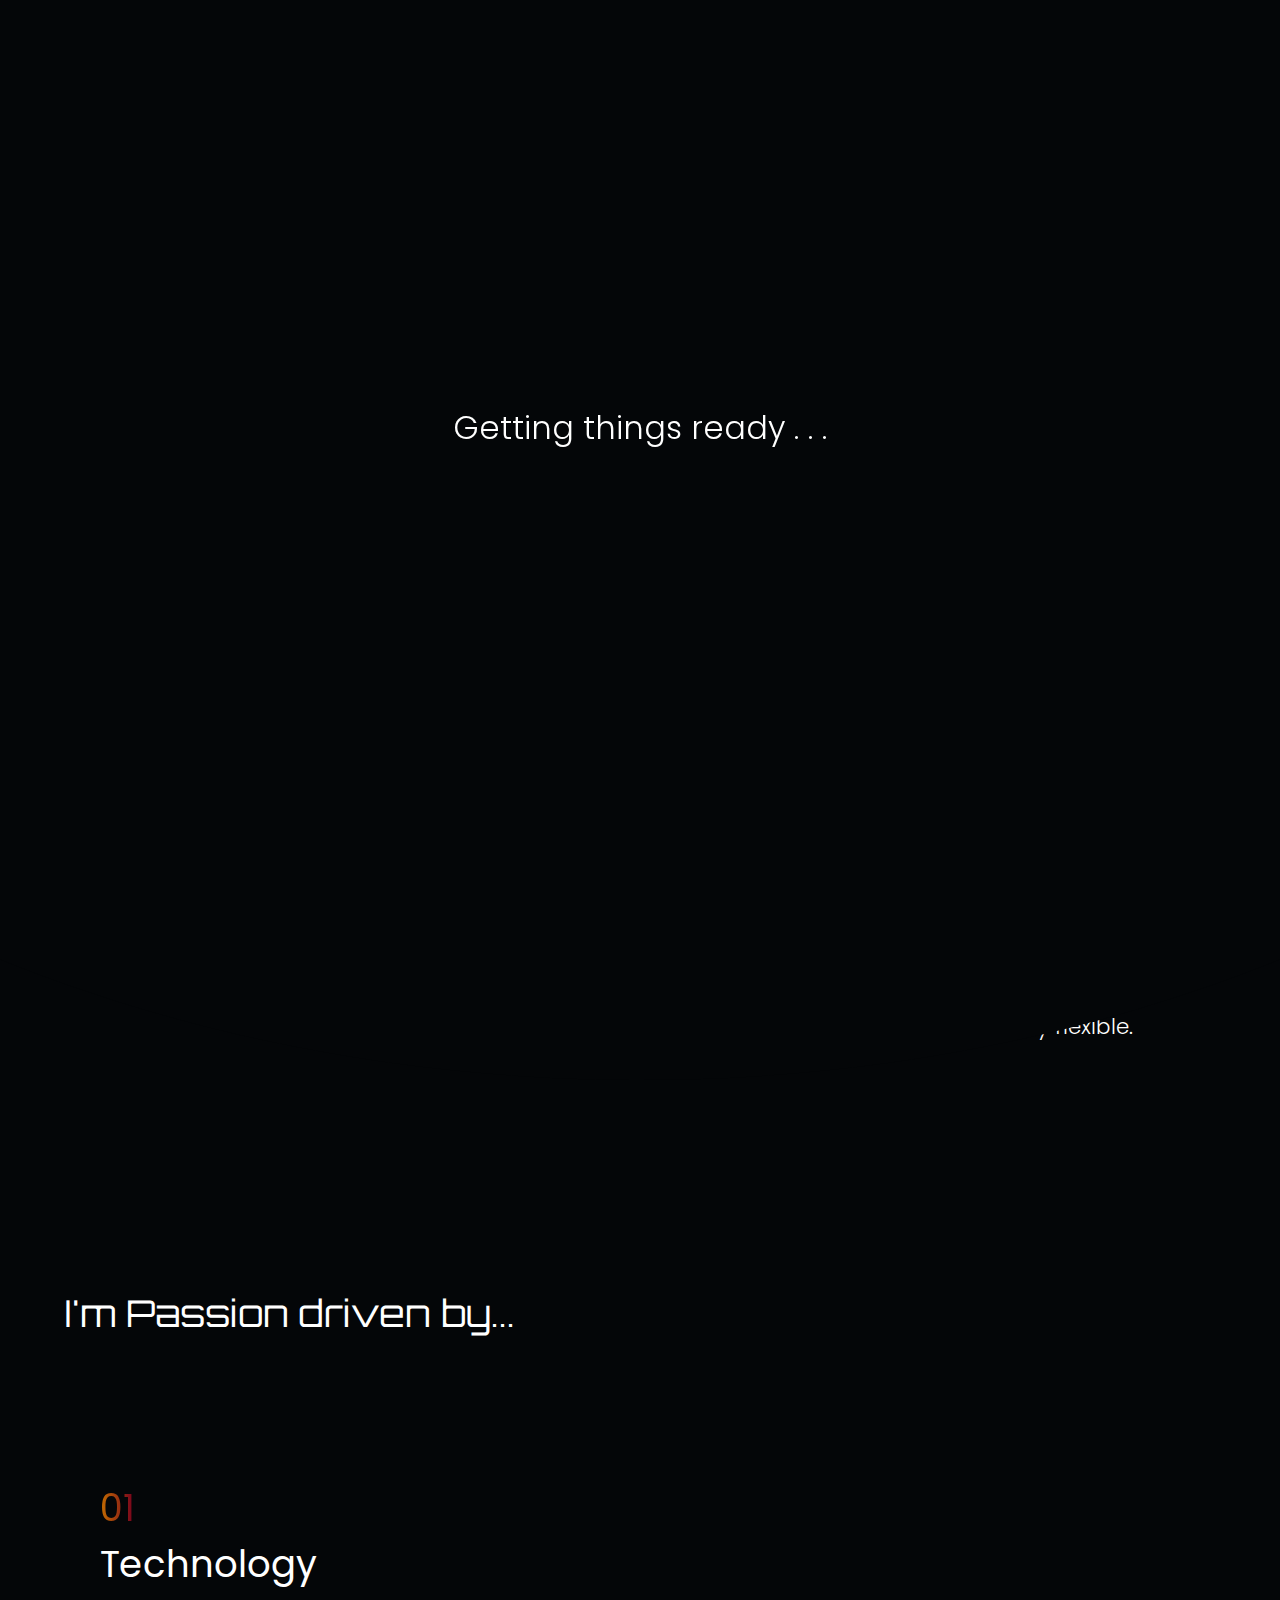
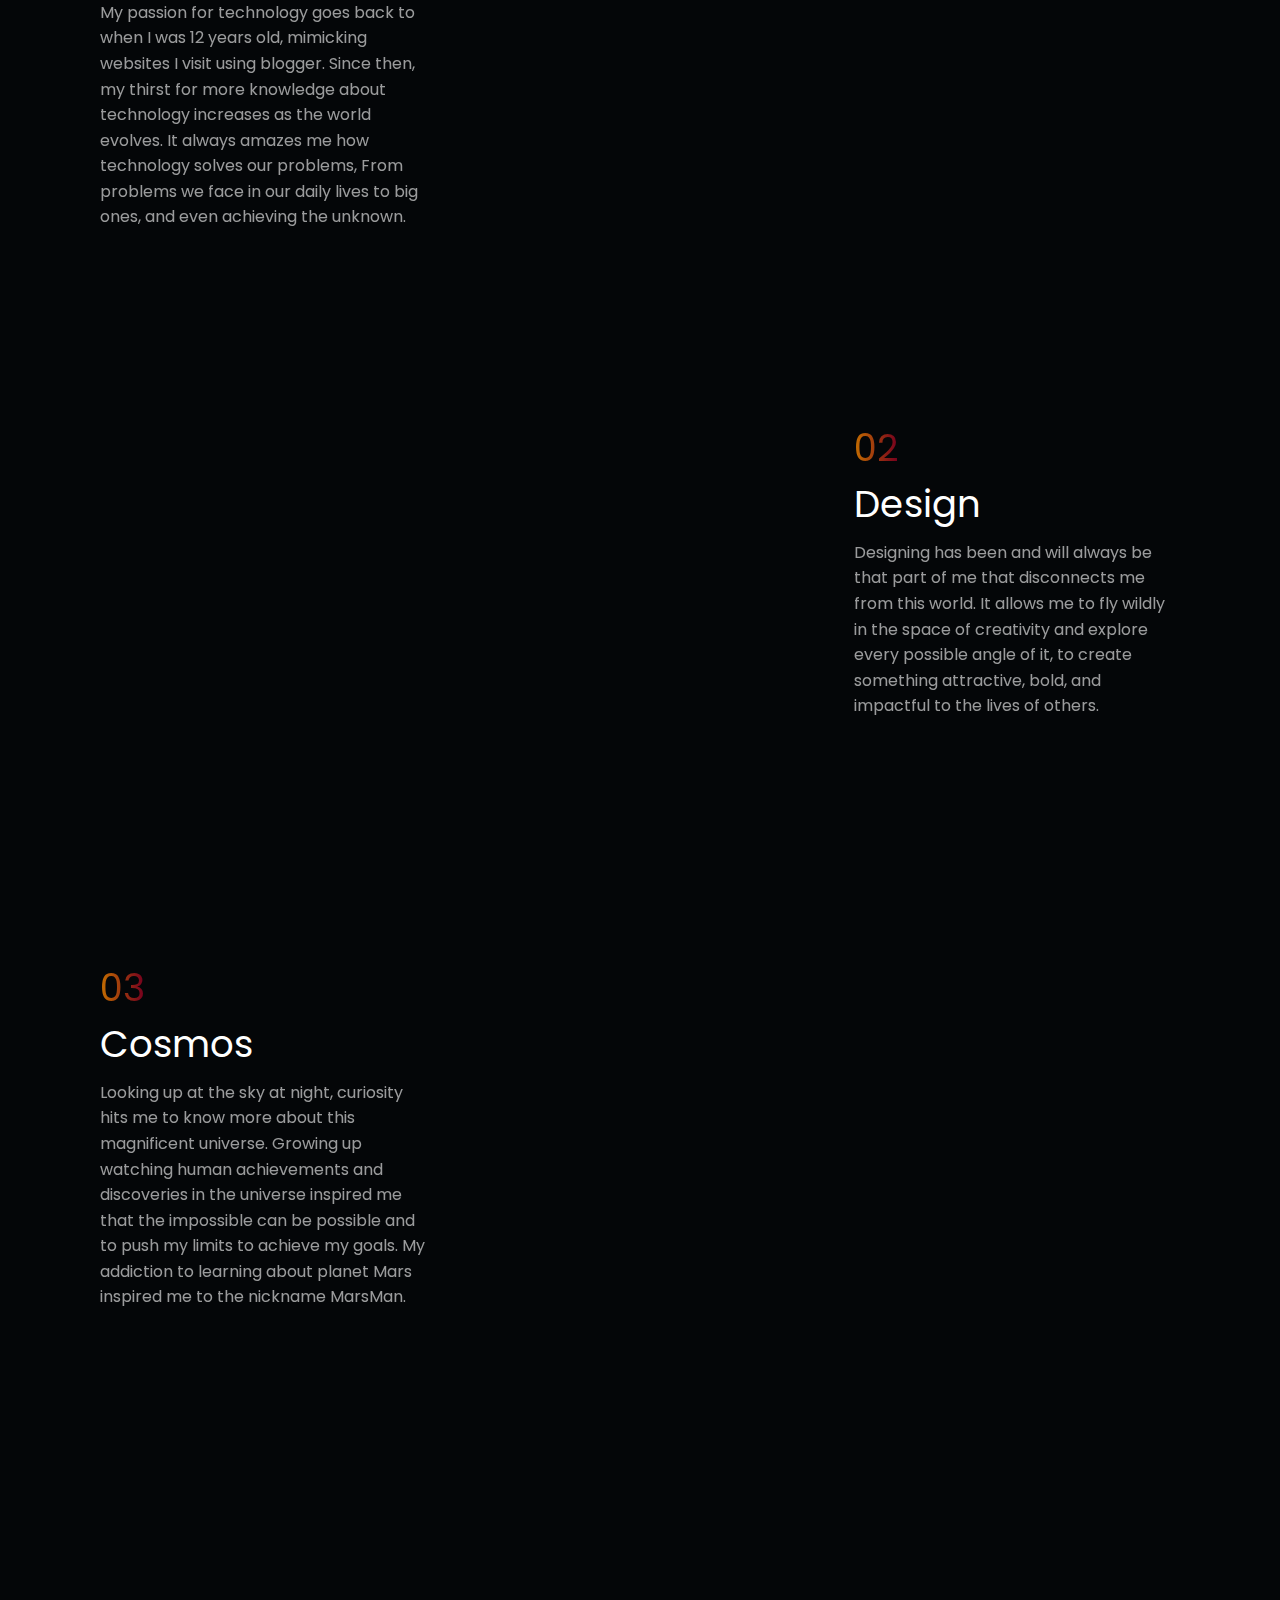
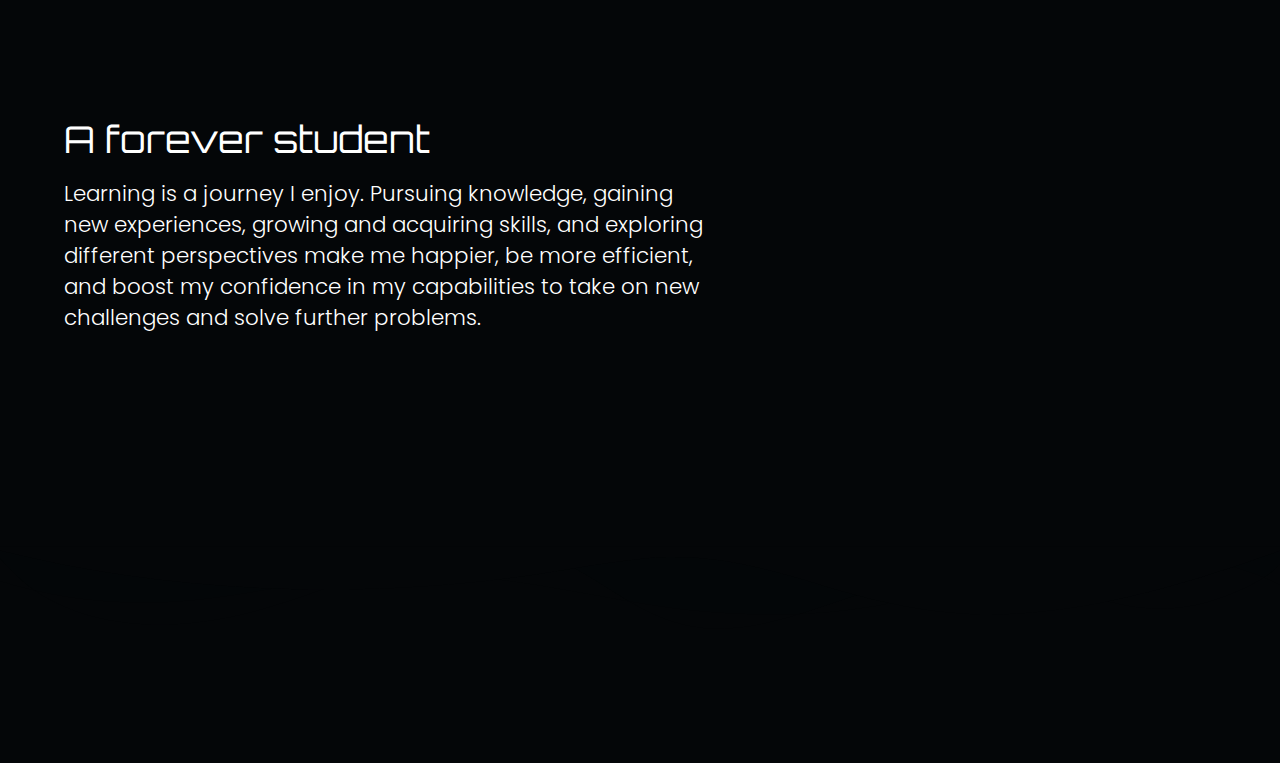
==== commit 97ceab55: "Added the contact page and adjusted the links" ====
--- a/about.html
+++ b/about.html
@@ -5,7 +5,7 @@
     <meta charset="UTF-8">
     <meta http-equiv="X-UA-Compatible" content="IE=edge">
     <meta name="viewport" content="width=device-width, initial-scale=1.0">
-    <title>MARSMAN</title>
+    <title>About Me | MARSMAN UX Designer & Web Developer</title>
     <link rel="stylesheet" href="/statics/mutual.css">
     <link rel="stylesheet" href="/statics/about.css">
     <link rel="preconnect" href="https://fonts.googleapis.com">
@@ -85,7 +85,7 @@
                 <ul class="menu-side1 flex-align-left">
                     <li class="menu-item"><a href="/" class="menu-links" aria-label="Home Page"><span data-menu-after="H">H</span><span data-menu-after="o">o</span><span data-menu-after="m">m</span><span data-menu-after="e">e</span></a></li>
                     <li class="menu-item"><a href="/about"  class="menu-links" aria-label="About page"><span data-menu-after="A">A</span><span data-menu-after="b">b</span><span data-menu-after="o">o</span><span data-menu-after="u">u</span><span data-menu-after="t">t</span></a></li>
-                    <li class="menu-item">
+                    <!-- <li class="menu-item">
                         <button id="service-btn" aria-label="button for a drop-down list of services i offer">
                             <span>What I do</span>
                             <svg width="100%" height="100%" viewBox="0 0 180 107" fill="none" xmlns="http://www.w3.org/2000/svg">
@@ -105,9 +105,9 @@
                                 </li>
                             </ul>
                         </div>
-                    </li>
+                    </li> -->
                     <li class="menu-item">
-                        <a href="#"><span data-menu-after="What ">What </span> <span data-menu-after=" I "> I </span> <span data-menu-after=" did"> did</span></a>
+                        <a href="/work" class="menu-links"><span data-menu-after="W">W</span><span data-menu-after="o">o</span><span data-menu-after="r">r</span><span data-menu-after="k">k</span></a>
                     </li>
                     <li class="menu-item"><a href="/contact" class="menu-links" aria-label="Contact page"><span data-menu-after="C">C</span><span data-menu-after="o">o</span><span data-menu-after="n">n</span><span data-menu-after="t">t</span><span data-menu-after="a">a</span><span data-menu-after="c">c</span><span data-menu-after="t">t</span></a></li>
                 </ul>
@@ -184,9 +184,9 @@
             </section>
             <section id="about-me">
                 <article class="about-container flex">
-                    <h2 class="section-title"><span class="fader slide-out-text">Who</span><span class="fader slide-out-text gradiant-font"> Am I?</span></h2>
+                    <!-- <h2 class="section-title"><span class="fader slide-out-text">Who</span><span class="fader slide-out-text gradiant-font"> Am I?</span></h2> -->
                     <p class="slide-out-text fader">Young, curious, and passionate about using my skills for social good. Hi, My name is Ahmed, and I go by MarsMan. I'm a Cairo-based UX Designer and web developer. I'm eager to collaborate with passionate people and brands who want to empower others and make a positive change in their lives. My mission is to create digital experiences that are user-centered, visually appealing, and functionally flexible.</p>
-                    <a href="https://drive.google.com/file/d/1-4Nj0m1hGOgTpRFkFN1L5lON58LAmwfn/view" class="main-CTA fader magnetic"><span>View Resume</span></a>
+                    <!-- <a href="https://drive.google.com/file/d/1-4Nj0m1hGOgTpRFkFN1L5lON58LAmwfn/view" class="main-CTA fader magnetic"><span>View Resume</span></a> -->
                 </article>
             </section>
             <section id="passion">
@@ -262,37 +262,6 @@
                     </h4>
                     <p class="slide-out-text fader">Learning is a journey I enjoy. Pursuing knowledge, gaining new experiences, growing and acquiring skills, and exploring different perspectives make me happier, be more efficient, and boost my confidence in my capabilities to take on new challenges and solve further problems.</p>
                 </article>
-            </section>
-            <section id="projects">
-                <h5 class="section-title"><span class="slide-out-text fader">What </span>
-                    <span class="slide-out-text fader">I did:</span>
-                </h5>
-                <div class="projects-list">
-                    <a href="#" class="project-link" aria-labelledby="vho">
-                        <img src="/statics/images/vho-banner.png">
-                        <div class="project-details">
-                            <p id="vho">Volunteer Hub Organization Website Project</p>
-                        </div>
-                    </a>
-                    <a href="#" class="project-link">
-                        <img src="/statics/images/feel.png" aria-labelledby="art">
-                        <div class="project-details">
-                            <p id="art">Feel - Health Mobile App</p>
-                        </div>
-                    </a>
-                    <a href="#" class="project-link">
-                        <img src="/statics/images/bayt-el-art-banner.png" aria-labelledby="art">
-                        <div class="project-details">
-                            <p id="art">Bayt El Art Mobile App</p>
-                        </div>
-                    </a>
-                    <a href="#" class="project-link">
-                        <img src="/statics/images/bakery.png" aria-labelledby="art">
-                        <div class="project-details">
-                            <p id="art">Sensational Goodies Bakery website</p>
-                        </div>
-                    </a>
-                </div>
                 <div class="shape-divider-bottom">
                     <svg data-name="Layer 1" xmlns="http://www.w3.org/2000/svg" viewBox="0 0 1200 120"
                         preserveAspectRatio="none">
--- a/statics/mutual.css
+++ b/statics/mutual.css
@@ -53,6 +53,18 @@
     color: white;
 }
 
+
+ul {
+    list-style: none;
+}
+
+h1,
+h2,
+p {
+    max-width: 50ch;
+}
+
+
 ::-webkit-scrollbar {
     width: 2px;
     background: black;
@@ -335,7 +347,7 @@
 
 .shape-divider-bottom {
     bottom: 0;
-    transform: rotate(180deg) scale(-1) translateY(100%);
+    transform: rotate(180deg) scale(-1) translateY(97%);
 }
 
 .shape-divider-top svg,
@@ -354,12 +366,12 @@
 
 /* Common buttons */
 
-.main-CTA {
+.main-CTA,
+.sec-CTA {
     display: block;
-    color: white;
     width: max-content;
     margin-top: var(--white-space-24);
-    background: var(--prime-gradiant);
+    color: #FFF;
     font-size: var(--font-size-sm);
     font-weight: 400;
     text-transform: capitalize;
@@ -371,7 +383,15 @@
     z-index: 1;
 }
 
-.main-CTA.fade-in {
+.main-CTA {
+    background: var(--prime-gradiant);
+}
+.sec-CTA {
+    border: 1px solid var(--btn-border-clr);
+}
+
+.main-CTA.fade-in,
+.sec-CTA.fade-in {
     opacity: 1;
     animation: main-cta-fadein 1.5s ease;
 }
--- a/statics/about.css
+++ b/statics/about.css
@@ -6,34 +6,7 @@
 }
 
 body {
-    min-height: 100%;
     background: var(--prime-color);
-}
-
-html {
-    min-height: 100%;
-    scroll-behavior: smooth;
-    overflow-x: hidden;
-    font-family: 'Poppins', sans-serif;
-}
-
-ul {
-    list-style: none;
-}
-
-a {
-    text-decoration: none;
-    font-weight: 300;
-}
-
-h1,
-h2,
-p {
-    max-width: 50ch;
-}
-
-i {
-    font-style: normal;
 }
 
 .flex {
@@ -57,6 +30,7 @@
     width: max-content;
     height: max-content;
     overflow: hidden;
+    font-family: 'Orbitron', sans-serif;
     font-size: var(--font-size-xl);
     font-weight: 300;
     color: white;
@@ -358,19 +332,21 @@
     flex-direction: column;
     align-items: flex-start;
     width: max-content;
-    margin: 4rem auto auto 4rem;
+    margin: auto;
+    margin-top: calc(var(--white-space-64) * 3);
+    margin-left: 5%;
 }
 
 .student-title {
+    font-family: 'Orbitron', sans-serif;
     font-size: var(--font-size-xl);
     font-weight: 300;
     margin-bottom: var(--white-space-8);
 }
 
 .student p {
-    font-size: var(--font-size-sm);
-    font-weight: 400;
-    opacity: 0.8;
+    font-size: var(--font-size-base);
+    font-weight: 300;
 }
 
 .intro > span:first-of-type > span > span,
